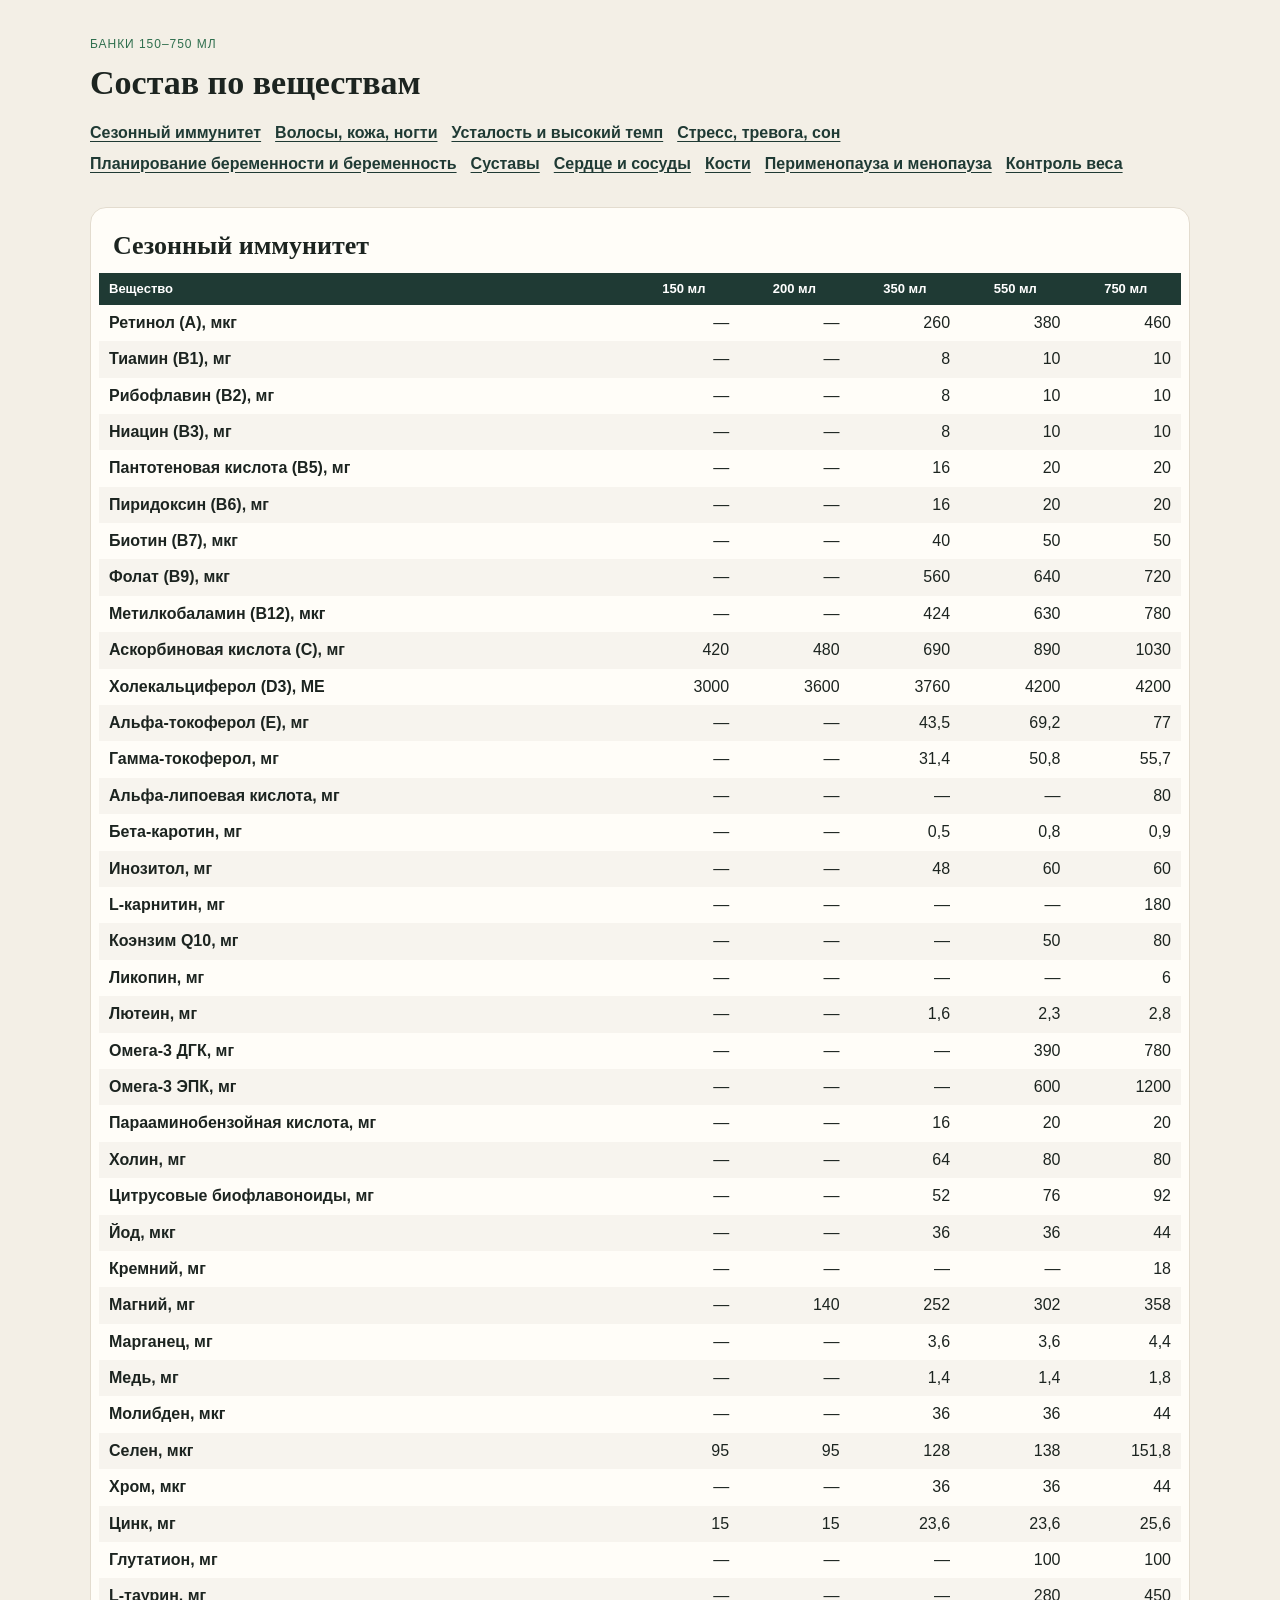
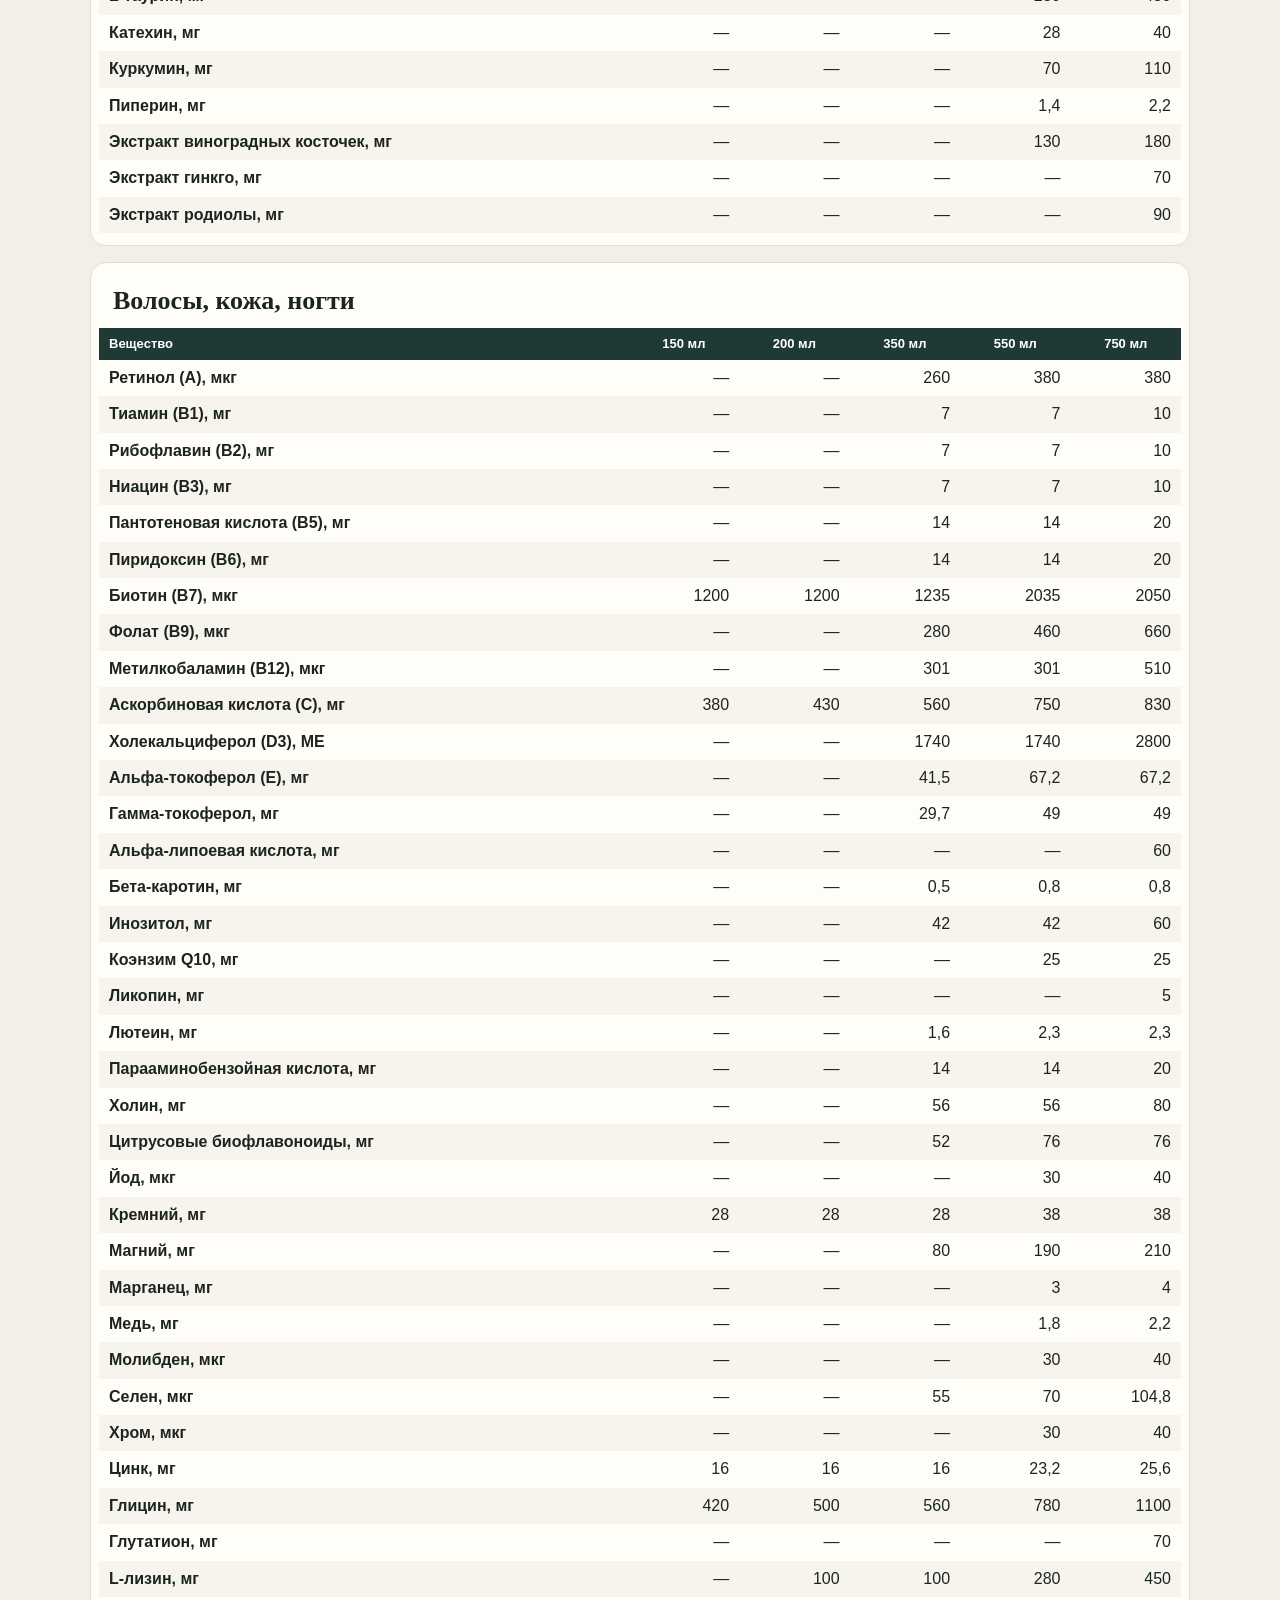
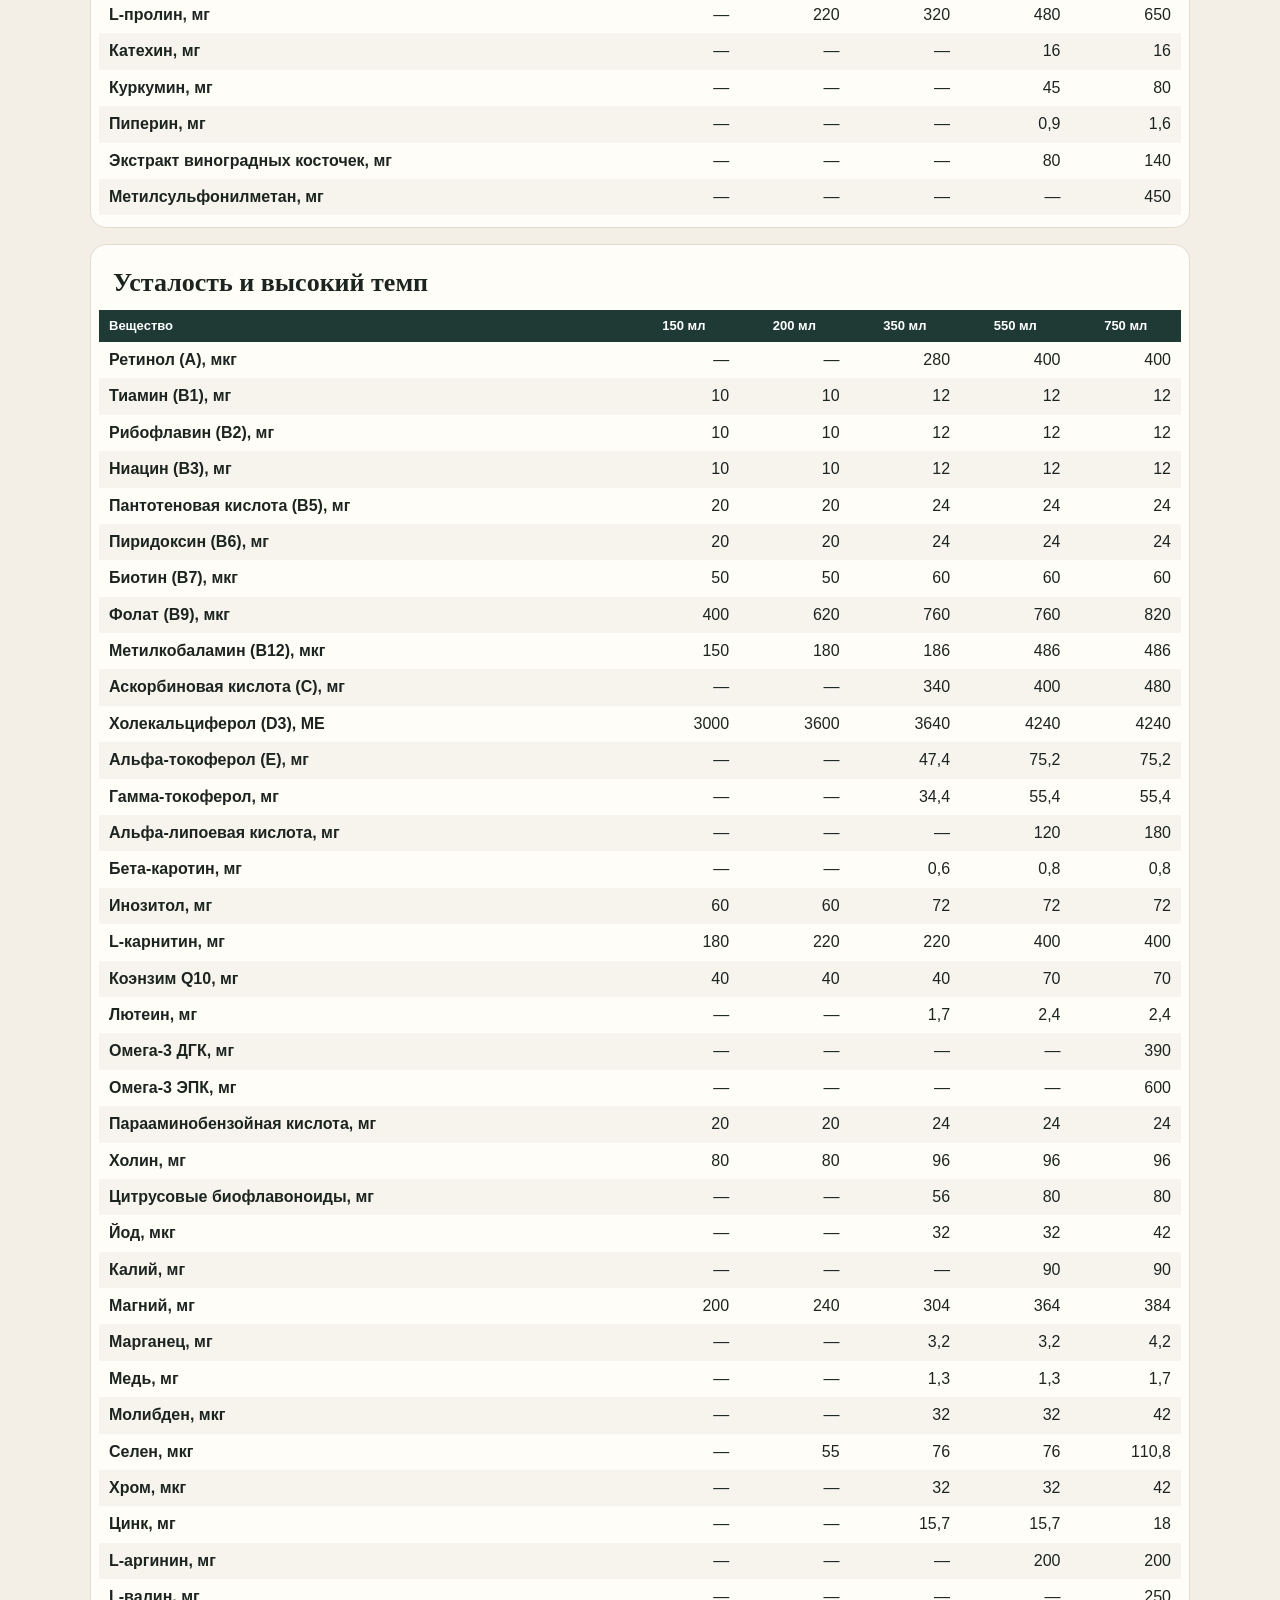
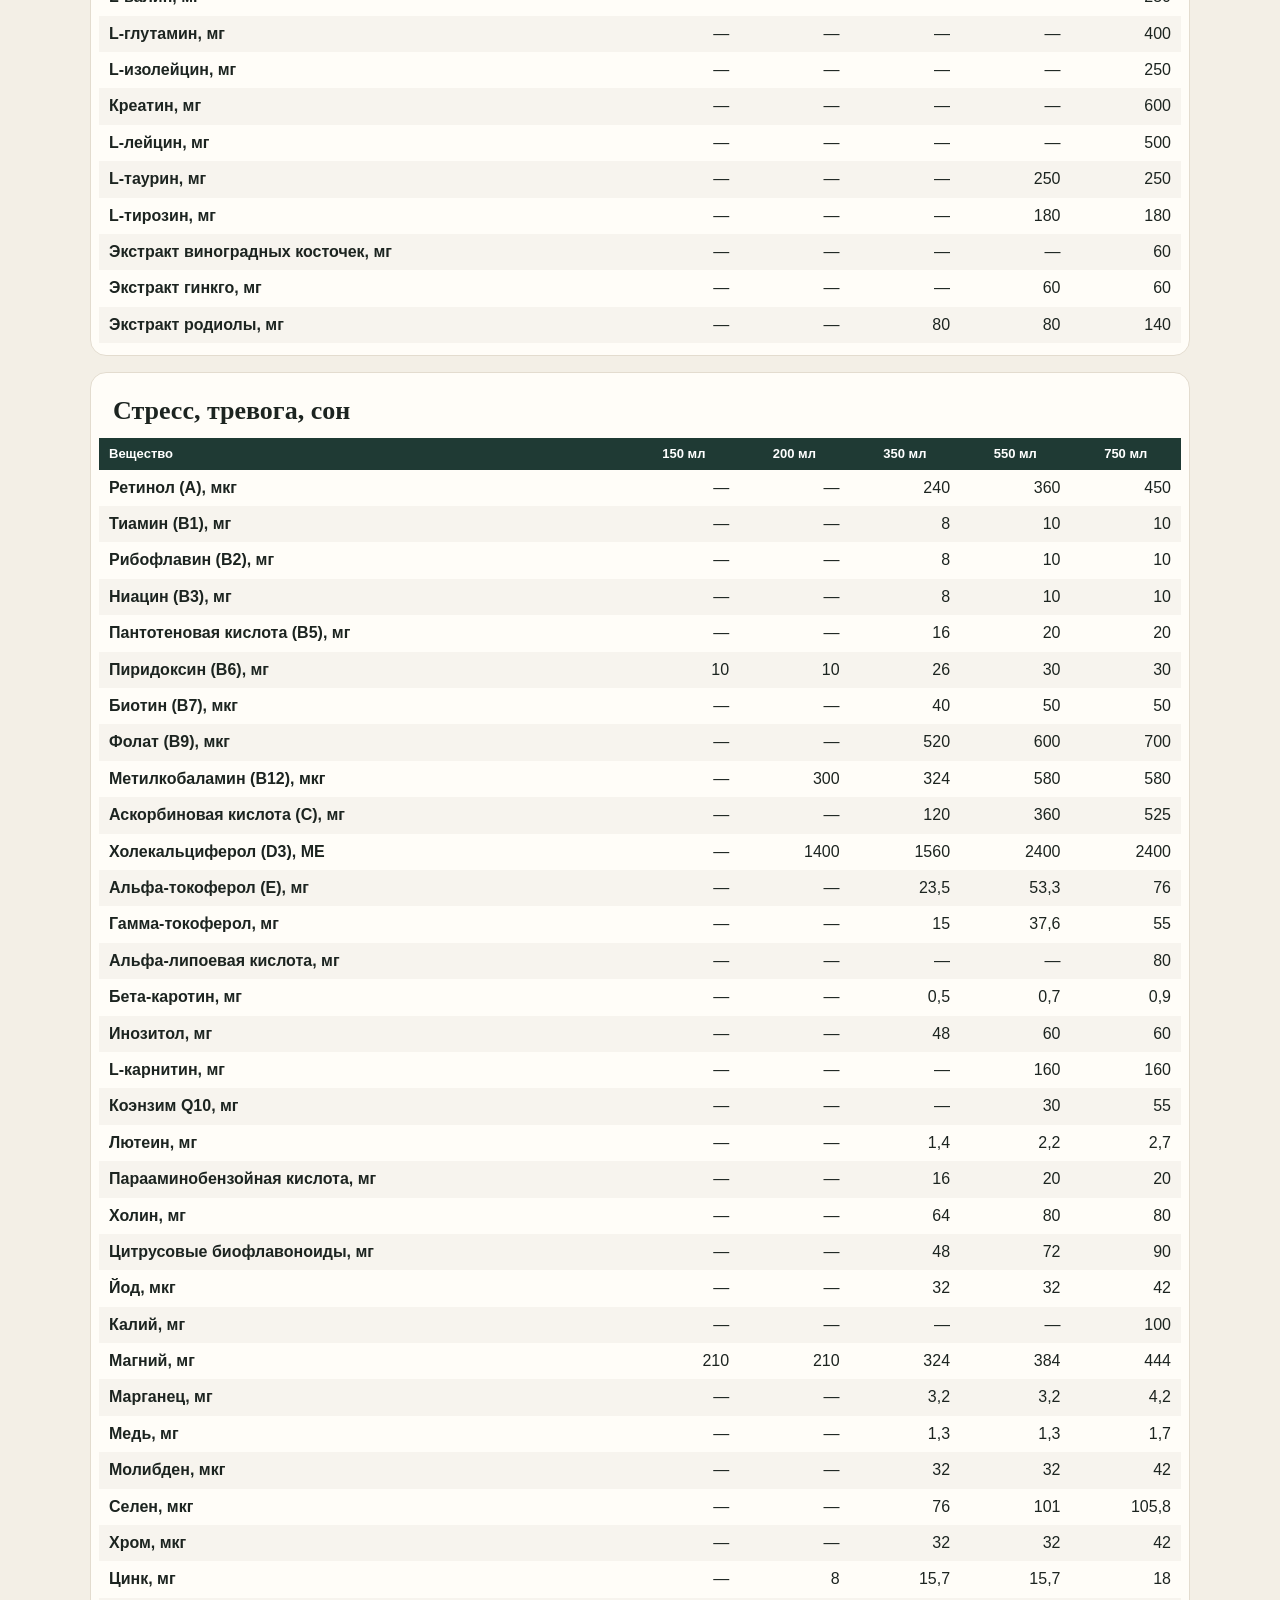
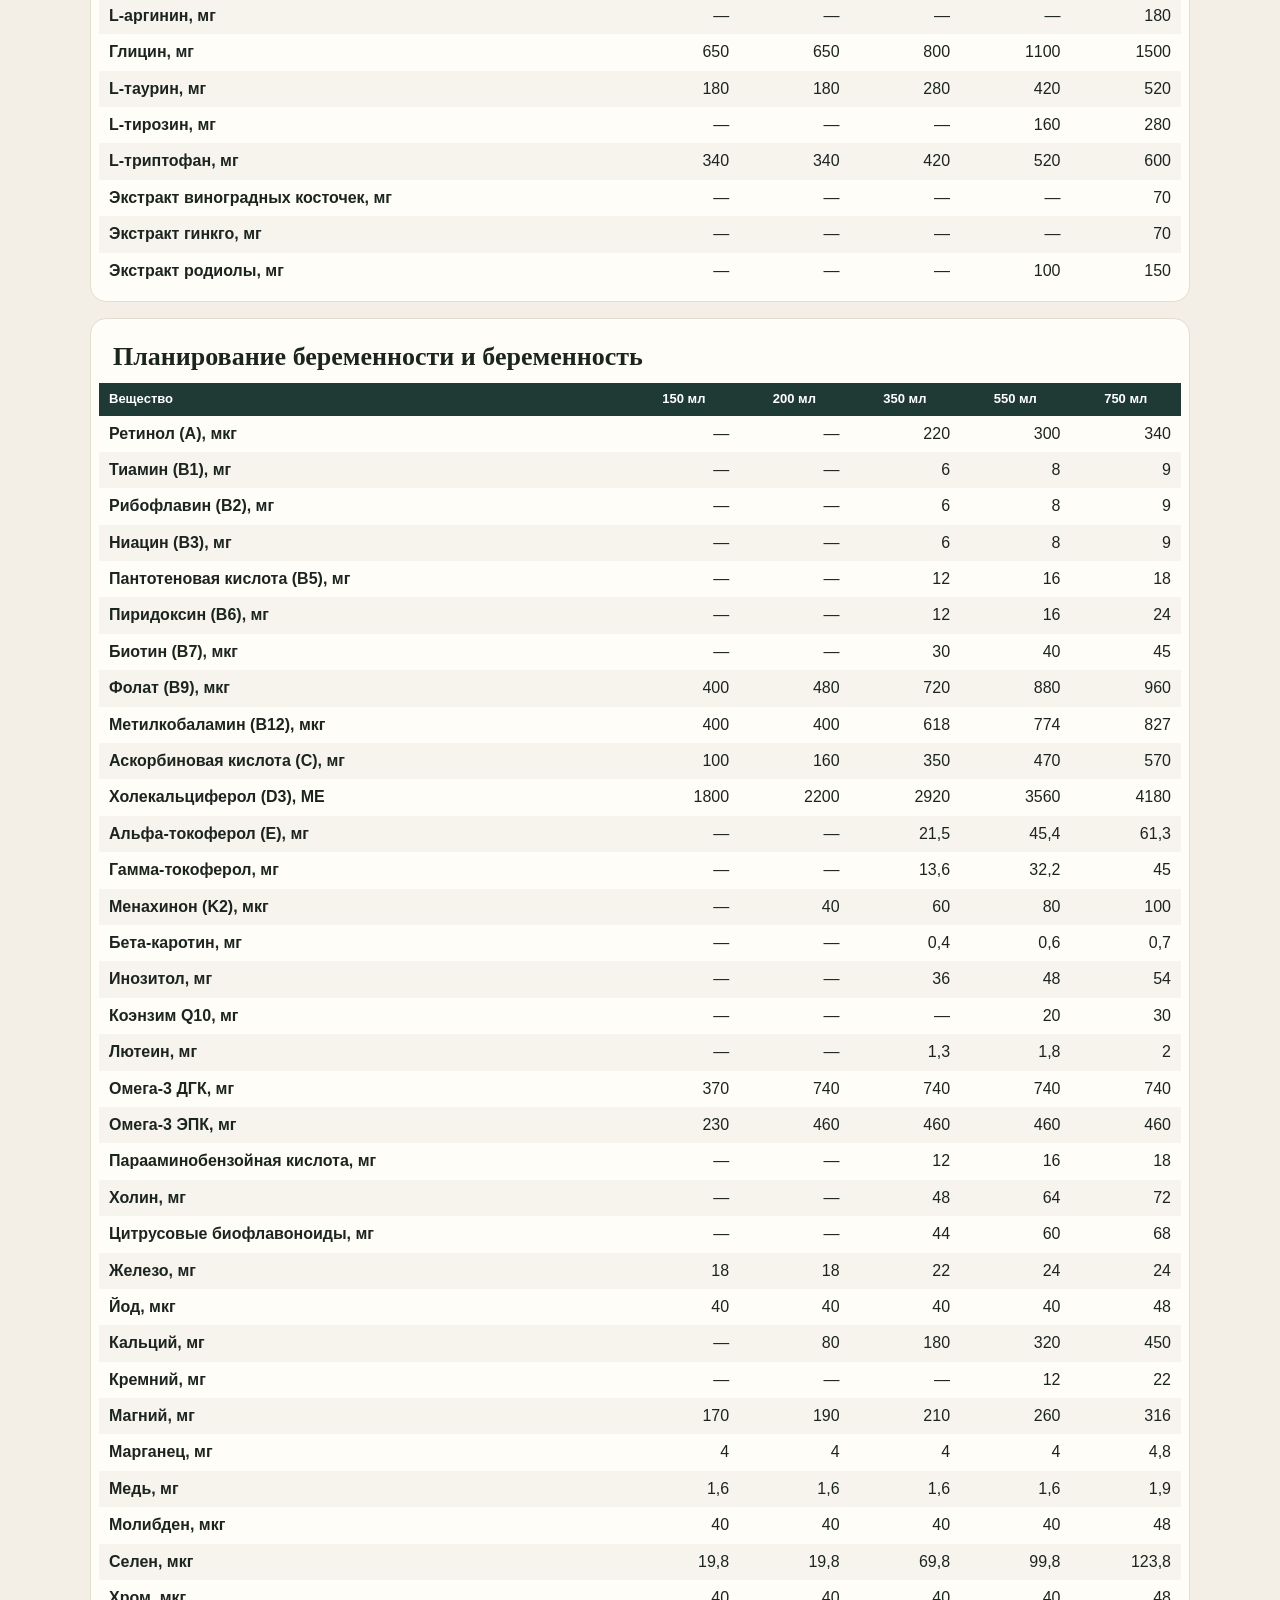
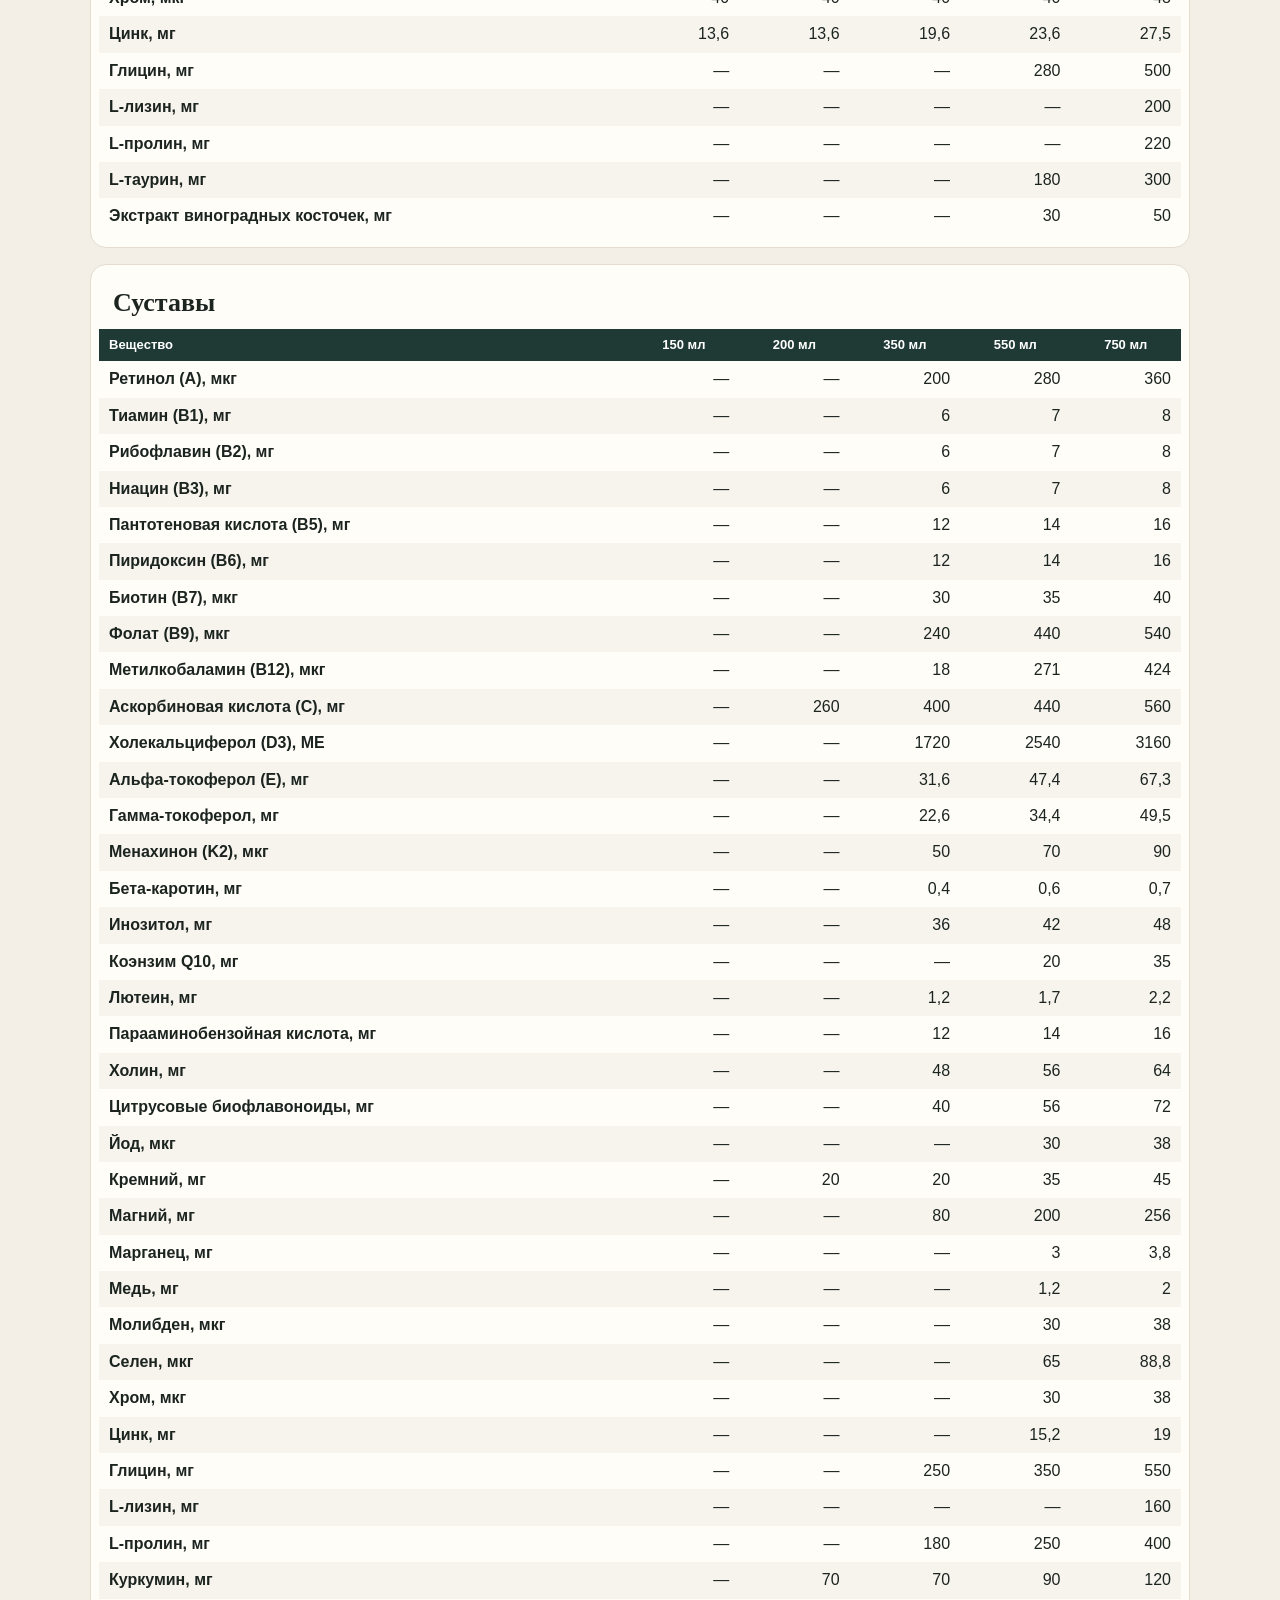
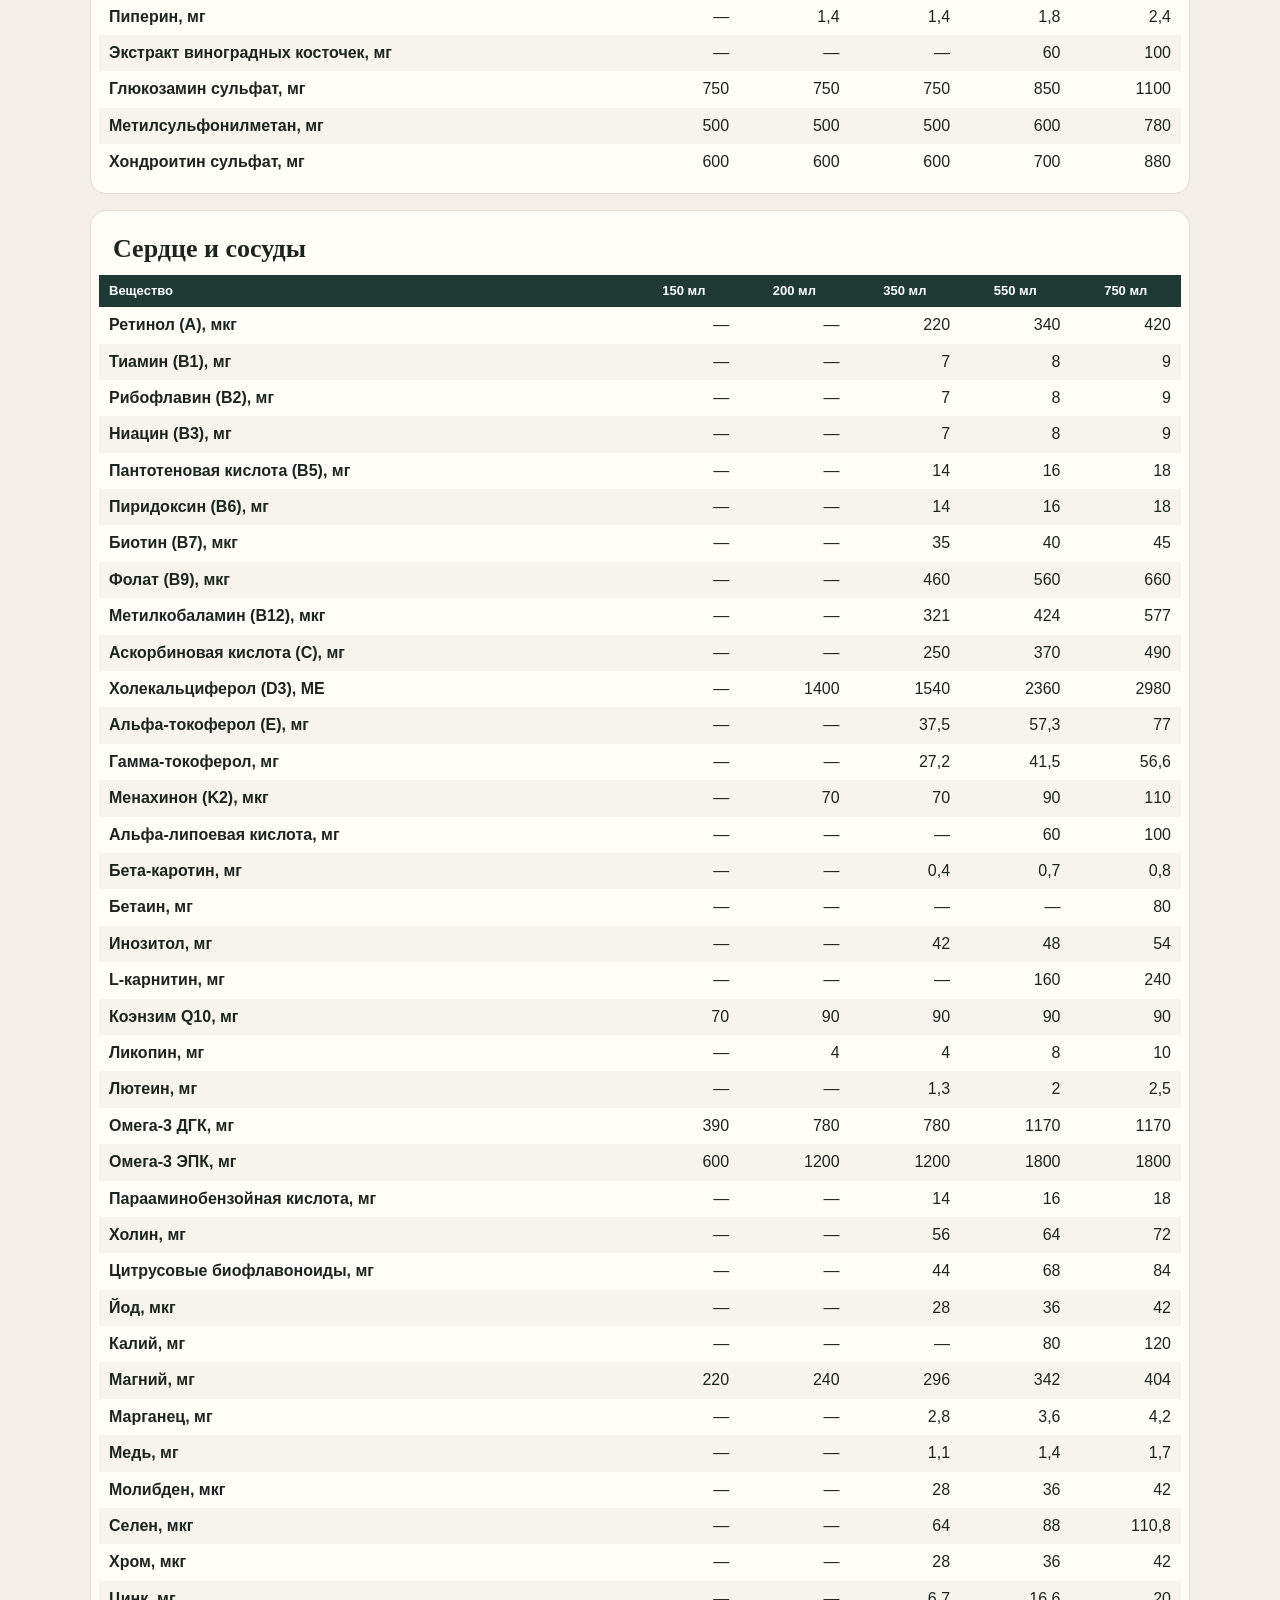
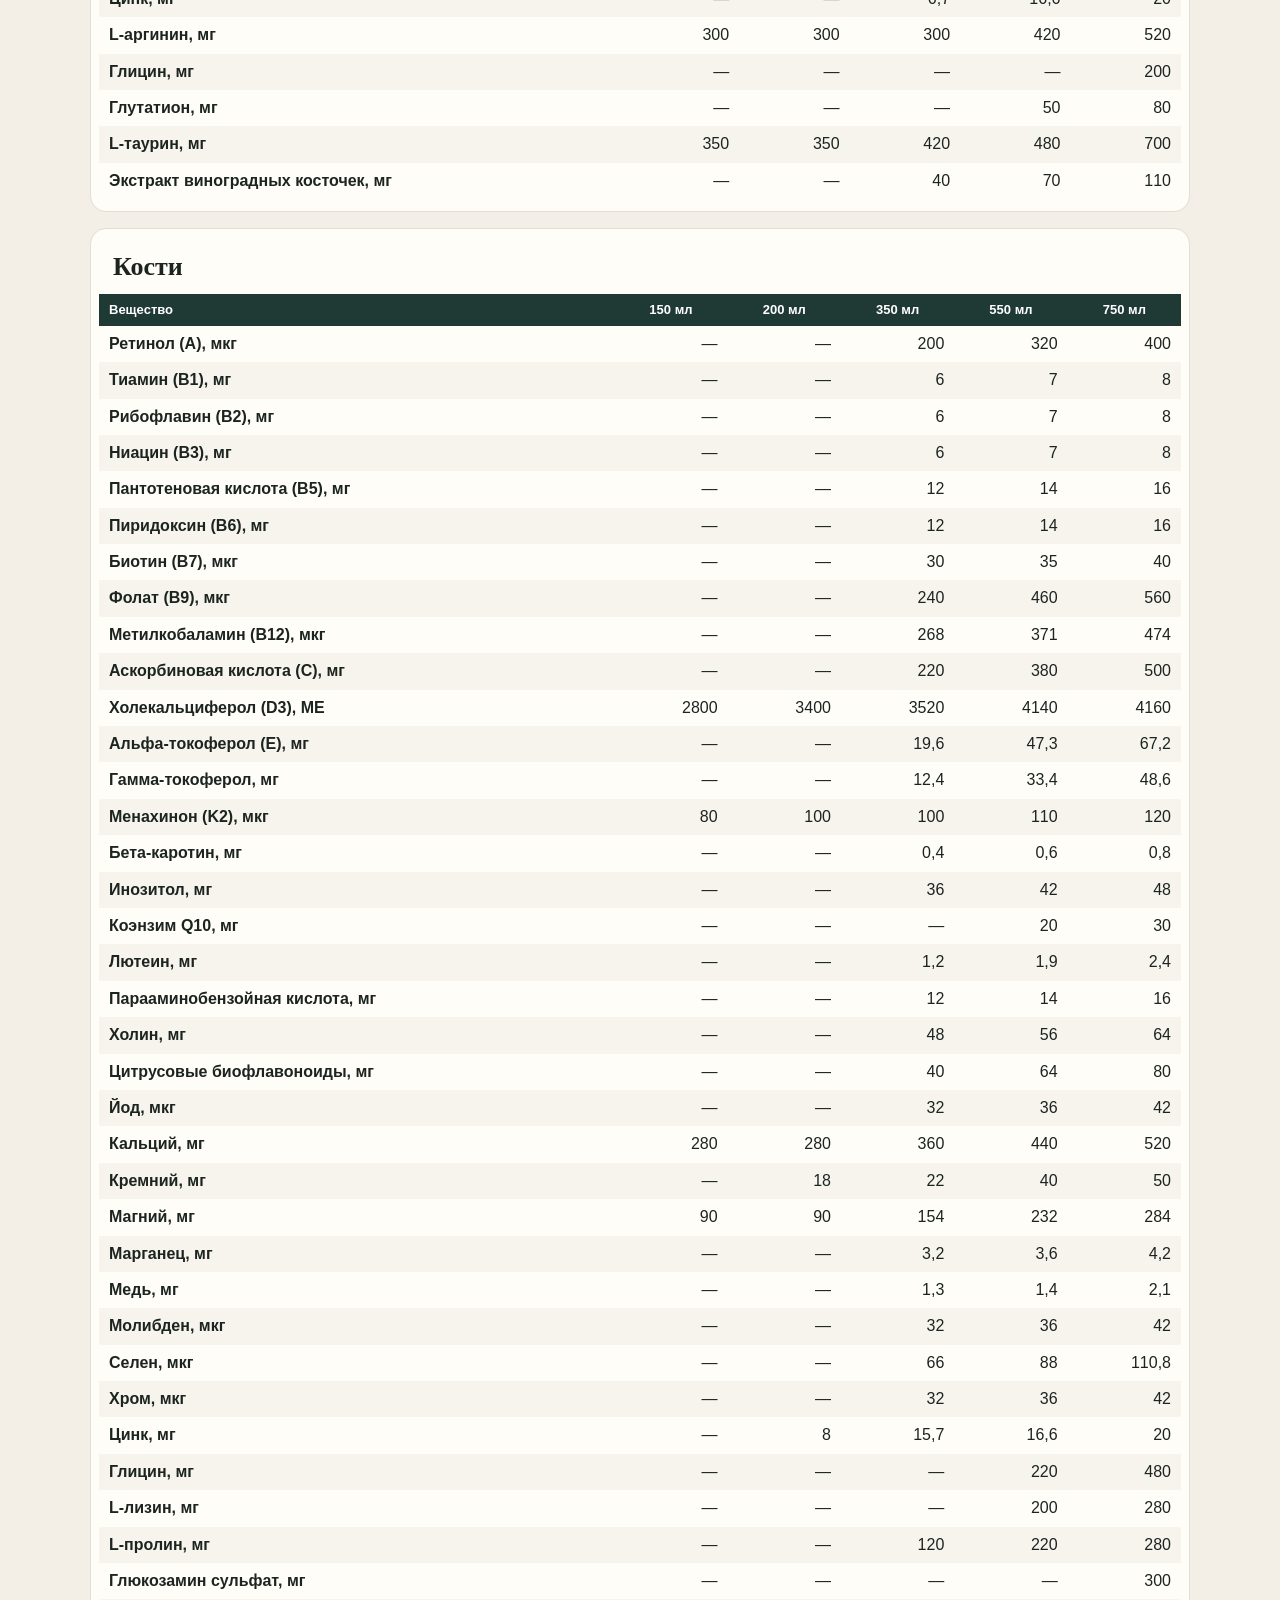
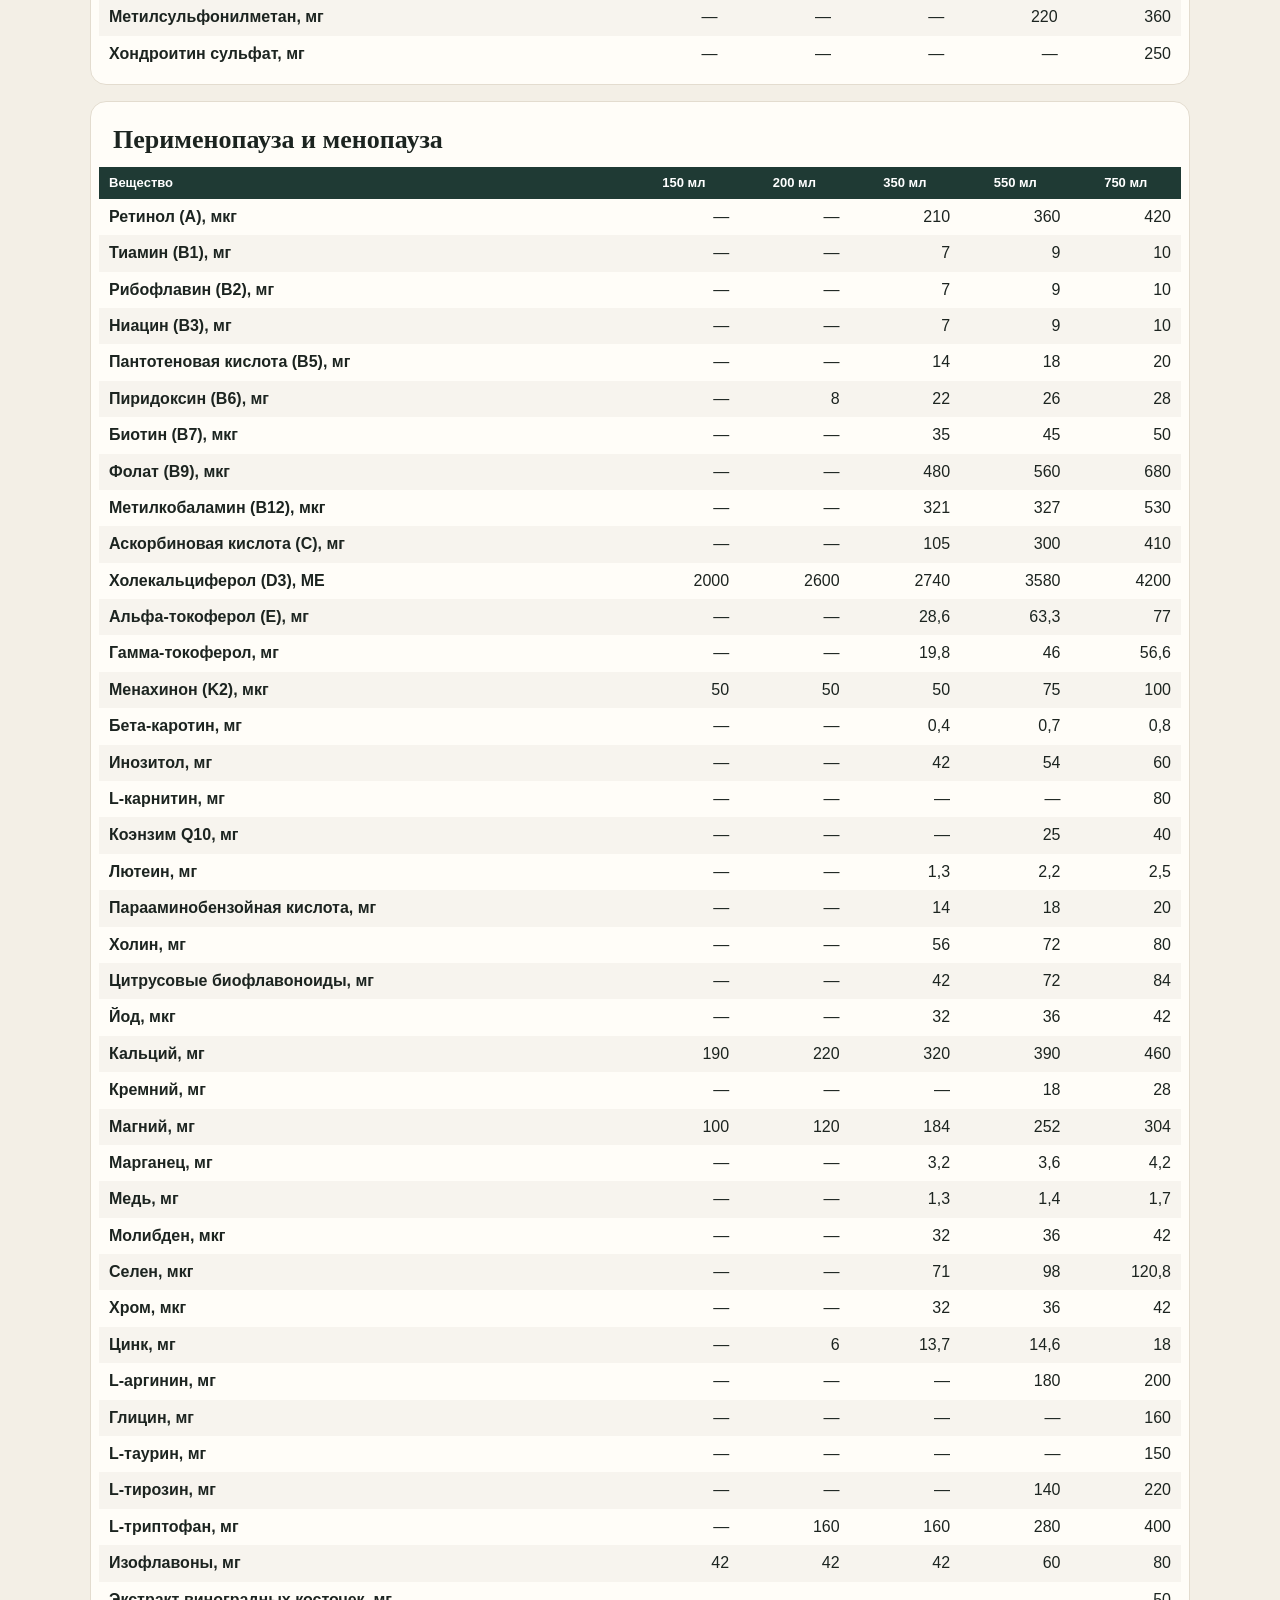
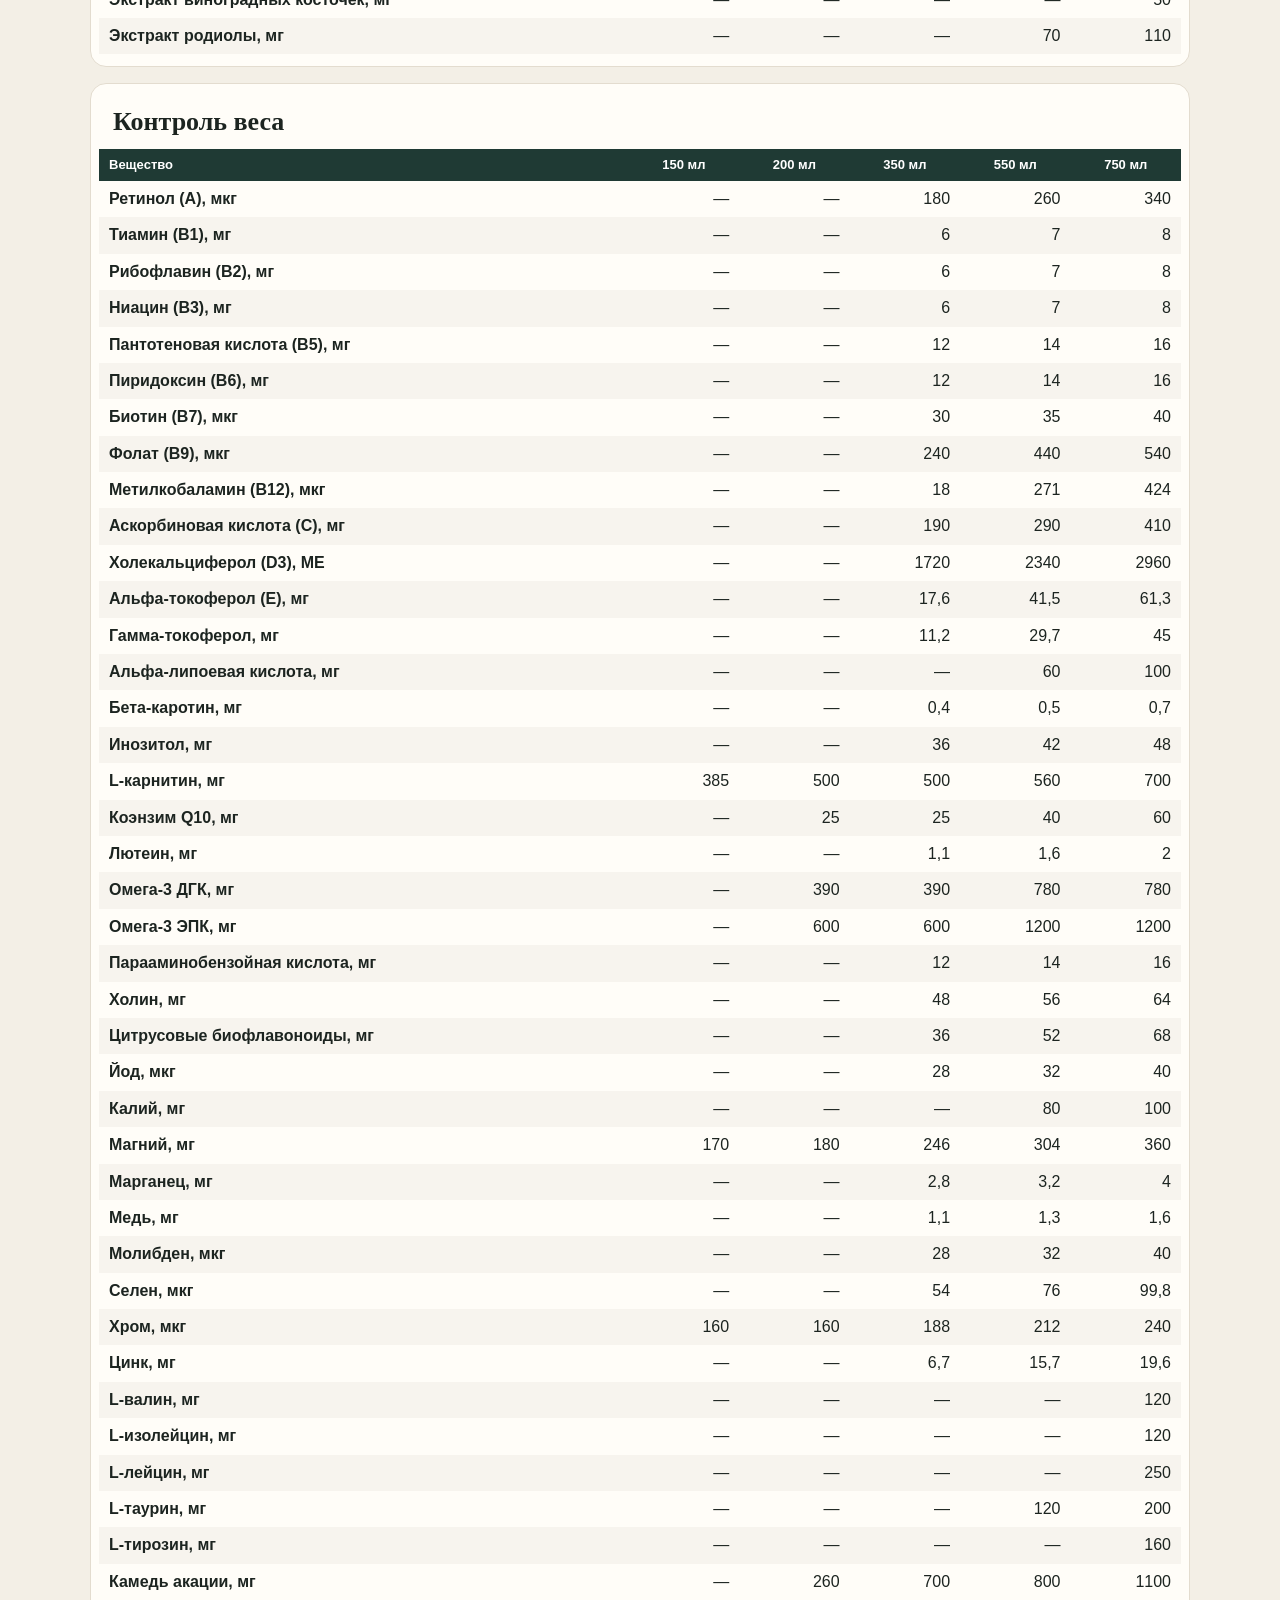
==== banki/index.html @ a992787e "Publish nutrient tables for the five jar sizes. Co-authored-by: Cursor <cursoragent@cursor.com>" ====
<!DOCTYPE html>
<html lang="ru">
<head>
  <meta charset="utf-8">
  <meta name="viewport" content="width=device-width, initial-scale=1">
  <meta name="robots" content="noindex">
  <title>Состав по веществам</title>
  <link rel="stylesheet" href="banki.css">
</head>
<body>
  <header class="top">
    <p class="eyebrow">Банки 150–750 мл</p>
    <h1>Состав по веществам</h1>
    <nav><a href="#01">Сезонный иммунитет</a><a href="#02">Волосы, кожа, ногти</a><a href="#03">Усталость и высокий темп</a><a href="#04">Стресс, тревога, сон</a><a href="#05">Планирование беременности и беременность</a><a href="#06">Суставы</a><a href="#07">Сердце и сосуды</a><a href="#08">Кости</a><a href="#09">Перименопауза и менопауза</a><a href="#10">Контроль веса</a></nav>
  </header>
  <main>
    <section id="01"><h2>Сезонный иммунитет</h2><div class="scroll"><table><thead><tr><th>Вещество</th><th>150 мл</th><th>200 мл</th><th>350 мл</th><th>550 мл</th><th>750 мл</th></tr></thead><tbody><tr><th scope="row">Ретинол (A), мкг</th><td>—</td><td>—</td><td>260</td><td>380</td><td>460</td></tr><tr><th scope="row">Тиамин (B1), мг</th><td>—</td><td>—</td><td>8</td><td>10</td><td>10</td></tr><tr><th scope="row">Рибофлавин (B2), мг</th><td>—</td><td>—</td><td>8</td><td>10</td><td>10</td></tr><tr><th scope="row">Ниацин (B3), мг</th><td>—</td><td>—</td><td>8</td><td>10</td><td>10</td></tr><tr><th scope="row">Пантотеновая кислота (B5), мг</th><td>—</td><td>—</td><td>16</td><td>20</td><td>20</td></tr><tr><th scope="row">Пиридоксин (B6), мг</th><td>—</td><td>—</td><td>16</td><td>20</td><td>20</td></tr><tr><th scope="row">Биотин (B7), мкг</th><td>—</td><td>—</td><td>40</td><td>50</td><td>50</td></tr><tr><th scope="row">Фолат (B9), мкг</th><td>—</td><td>—</td><td>560</td><td>640</td><td>720</td></tr><tr><th scope="row">Метилкобаламин (B12), мкг</th><td>—</td><td>—</td><td>424</td><td>630</td><td>780</td></tr><tr><th scope="row">Аскорбиновая кислота (C), мг</th><td>420</td><td>480</td><td>690</td><td>890</td><td>1030</td></tr><tr><th scope="row">Холекальциферол (D3), МЕ</th><td>3000</td><td>3600</td><td>3760</td><td>4200</td><td>4200</td></tr><tr><th scope="row">Альфа-токоферол (E), мг</th><td>—</td><td>—</td><td>43,5</td><td>69,2</td><td>77</td></tr><tr><th scope="row">Гамма-токоферол, мг</th><td>—</td><td>—</td><td>31,4</td><td>50,8</td><td>55,7</td></tr><tr><th scope="row">Альфа-липоевая кислота, мг</th><td>—</td><td>—</td><td>—</td><td>—</td><td>80</td></tr><tr><th scope="row">Бета-каротин, мг</th><td>—</td><td>—</td><td>0,5</td><td>0,8</td><td>0,9</td></tr><tr><th scope="row">Инозитол, мг</th><td>—</td><td>—</td><td>48</td><td>60</td><td>60</td></tr><tr><th scope="row">L-карнитин, мг</th><td>—</td><td>—</td><td>—</td><td>—</td><td>180</td></tr><tr><th scope="row">Коэнзим Q10, мг</th><td>—</td><td>—</td><td>—</td><td>50</td><td>80</td></tr><tr><th scope="row">Ликопин, мг</th><td>—</td><td>—</td><td>—</td><td>—</td><td>6</td></tr><tr><th scope="row">Лютеин, мг</th><td>—</td><td>—</td><td>1,6</td><td>2,3</td><td>2,8</td></tr><tr><th scope="row">Омега-3 ДГК, мг</th><td>—</td><td>—</td><td>—</td><td>390</td><td>780</td></tr><tr><th scope="row">Омега-3 ЭПК, мг</th><td>—</td><td>—</td><td>—</td><td>600</td><td>1200</td></tr><tr><th scope="row">Парааминобензойная кислота, мг</th><td>—</td><td>—</td><td>16</td><td>20</td><td>20</td></tr><tr><th scope="row">Холин, мг</th><td>—</td><td>—</td><td>64</td><td>80</td><td>80</td></tr><tr><th scope="row">Цитрусовые биофлавоноиды, мг</th><td>—</td><td>—</td><td>52</td><td>76</td><td>92</td></tr><tr><th scope="row">Йод, мкг</th><td>—</td><td>—</td><td>36</td><td>36</td><td>44</td></tr><tr><th scope="row">Кремний, мг</th><td>—</td><td>—</td><td>—</td><td>—</td><td>18</td></tr><tr><th scope="row">Магний, мг</th><td>—</td><td>140</td><td>252</td><td>302</td><td>358</td></tr><tr><th scope="row">Марганец, мг</th><td>—</td><td>—</td><td>3,6</td><td>3,6</td><td>4,4</td></tr><tr><th scope="row">Медь, мг</th><td>—</td><td>—</td><td>1,4</td><td>1,4</td><td>1,8</td></tr><tr><th scope="row">Молибден, мкг</th><td>—</td><td>—</td><td>36</td><td>36</td><td>44</td></tr><tr><th scope="row">Селен, мкг</th><td>95</td><td>95</td><td>128</td><td>138</td><td>151,8</td></tr><tr><th scope="row">Хром, мкг</th><td>—</td><td>—</td><td>36</td><td>36</td><td>44</td></tr><tr><th scope="row">Цинк, мг</th><td>15</td><td>15</td><td>23,6</td><td>23,6</td><td>25,6</td></tr><tr><th scope="row">Глутатион, мг</th><td>—</td><td>—</td><td>—</td><td>100</td><td>100</td></tr><tr><th scope="row">L-таурин, мг</th><td>—</td><td>—</td><td>—</td><td>280</td><td>450</td></tr><tr><th scope="row">Катехин, мг</th><td>—</td><td>—</td><td>—</td><td>28</td><td>40</td></tr><tr><th scope="row">Куркумин, мг</th><td>—</td><td>—</td><td>—</td><td>70</td><td>110</td></tr><tr><th scope="row">Пиперин, мг</th><td>—</td><td>—</td><td>—</td><td>1,4</td><td>2,2</td></tr><tr><th scope="row">Экстракт виноградных косточек, мг</th><td>—</td><td>—</td><td>—</td><td>130</td><td>180</td></tr><tr><th scope="row">Экстракт гинкго, мг</th><td>—</td><td>—</td><td>—</td><td>—</td><td>70</td></tr><tr><th scope="row">Экстракт родиолы, мг</th><td>—</td><td>—</td><td>—</td><td>—</td><td>90</td></tr></tbody></table></div></section><section id="02"><h2>Волосы, кожа, ногти</h2><div class="scroll"><table><thead><tr><th>Вещество</th><th>150 мл</th><th>200 мл</th><th>350 мл</th><th>550 мл</th><th>750 мл</th></tr></thead><tbody><tr><th scope="row">Ретинол (A), мкг</th><td>—</td><td>—</td><td>260</td><td>380</td><td>380</td></tr><tr><th scope="row">Тиамин (B1), мг</th><td>—</td><td>—</td><td>7</td><td>7</td><td>10</td></tr><tr><th scope="row">Рибофлавин (B2), мг</th><td>—</td><td>—</td><td>7</td><td>7</td><td>10</td></tr><tr><th scope="row">Ниацин (B3), мг</th><td>—</td><td>—</td><td>7</td><td>7</td><td>10</td></tr><tr><th scope="row">Пантотеновая кислота (B5), мг</th><td>—</td><td>—</td><td>14</td><td>14</td><td>20</td></tr><tr><th scope="row">Пиридоксин (B6), мг</th><td>—</td><td>—</td><td>14</td><td>14</td><td>20</td></tr><tr><th scope="row">Биотин (B7), мкг</th><td>1200</td><td>1200</td><td>1235</td><td>2035</td><td>2050</td></tr><tr><th scope="row">Фолат (B9), мкг</th><td>—</td><td>—</td><td>280</td><td>460</td><td>660</td></tr><tr><th scope="row">Метилкобаламин (B12), мкг</th><td>—</td><td>—</td><td>301</td><td>301</td><td>510</td></tr><tr><th scope="row">Аскорбиновая кислота (C), мг</th><td>380</td><td>430</td><td>560</td><td>750</td><td>830</td></tr><tr><th scope="row">Холекальциферол (D3), МЕ</th><td>—</td><td>—</td><td>1740</td><td>1740</td><td>2800</td></tr><tr><th scope="row">Альфа-токоферол (E), мг</th><td>—</td><td>—</td><td>41,5</td><td>67,2</td><td>67,2</td></tr><tr><th scope="row">Гамма-токоферол, мг</th><td>—</td><td>—</td><td>29,7</td><td>49</td><td>49</td></tr><tr><th scope="row">Альфа-липоевая кислота, мг</th><td>—</td><td>—</td><td>—</td><td>—</td><td>60</td></tr><tr><th scope="row">Бета-каротин, мг</th><td>—</td><td>—</td><td>0,5</td><td>0,8</td><td>0,8</td></tr><tr><th scope="row">Инозитол, мг</th><td>—</td><td>—</td><td>42</td><td>42</td><td>60</td></tr><tr><th scope="row">Коэнзим Q10, мг</th><td>—</td><td>—</td><td>—</td><td>25</td><td>25</td></tr><tr><th scope="row">Ликопин, мг</th><td>—</td><td>—</td><td>—</td><td>—</td><td>5</td></tr><tr><th scope="row">Лютеин, мг</th><td>—</td><td>—</td><td>1,6</td><td>2,3</td><td>2,3</td></tr><tr><th scope="row">Парааминобензойная кислота, мг</th><td>—</td><td>—</td><td>14</td><td>14</td><td>20</td></tr><tr><th scope="row">Холин, мг</th><td>—</td><td>—</td><td>56</td><td>56</td><td>80</td></tr><tr><th scope="row">Цитрусовые биофлавоноиды, мг</th><td>—</td><td>—</td><td>52</td><td>76</td><td>76</td></tr><tr><th scope="row">Йод, мкг</th><td>—</td><td>—</td><td>—</td><td>30</td><td>40</td></tr><tr><th scope="row">Кремний, мг</th><td>28</td><td>28</td><td>28</td><td>38</td><td>38</td></tr><tr><th scope="row">Магний, мг</th><td>—</td><td>—</td><td>80</td><td>190</td><td>210</td></tr><tr><th scope="row">Марганец, мг</th><td>—</td><td>—</td><td>—</td><td>3</td><td>4</td></tr><tr><th scope="row">Медь, мг</th><td>—</td><td>—</td><td>—</td><td>1,8</td><td>2,2</td></tr><tr><th scope="row">Молибден, мкг</th><td>—</td><td>—</td><td>—</td><td>30</td><td>40</td></tr><tr><th scope="row">Селен, мкг</th><td>—</td><td>—</td><td>55</td><td>70</td><td>104,8</td></tr><tr><th scope="row">Хром, мкг</th><td>—</td><td>—</td><td>—</td><td>30</td><td>40</td></tr><tr><th scope="row">Цинк, мг</th><td>16</td><td>16</td><td>16</td><td>23,2</td><td>25,6</td></tr><tr><th scope="row">Глицин, мг</th><td>420</td><td>500</td><td>560</td><td>780</td><td>1100</td></tr><tr><th scope="row">Глутатион, мг</th><td>—</td><td>—</td><td>—</td><td>—</td><td>70</td></tr><tr><th scope="row">L-лизин, мг</th><td>—</td><td>100</td><td>100</td><td>280</td><td>450</td></tr><tr><th scope="row">L-пролин, мг</th><td>—</td><td>220</td><td>320</td><td>480</td><td>650</td></tr><tr><th scope="row">Катехин, мг</th><td>—</td><td>—</td><td>—</td><td>16</td><td>16</td></tr><tr><th scope="row">Куркумин, мг</th><td>—</td><td>—</td><td>—</td><td>45</td><td>80</td></tr><tr><th scope="row">Пиперин, мг</th><td>—</td><td>—</td><td>—</td><td>0,9</td><td>1,6</td></tr><tr><th scope="row">Экстракт виноградных косточек, мг</th><td>—</td><td>—</td><td>—</td><td>80</td><td>140</td></tr><tr><th scope="row">Метилсульфонилметан, мг</th><td>—</td><td>—</td><td>—</td><td>—</td><td>450</td></tr></tbody></table></div></section><section id="03"><h2>Усталость и высокий темп</h2><div class="scroll"><table><thead><tr><th>Вещество</th><th>150 мл</th><th>200 мл</th><th>350 мл</th><th>550 мл</th><th>750 мл</th></tr></thead><tbody><tr><th scope="row">Ретинол (A), мкг</th><td>—</td><td>—</td><td>280</td><td>400</td><td>400</td></tr><tr><th scope="row">Тиамин (B1), мг</th><td>10</td><td>10</td><td>12</td><td>12</td><td>12</td></tr><tr><th scope="row">Рибофлавин (B2), мг</th><td>10</td><td>10</td><td>12</td><td>12</td><td>12</td></tr><tr><th scope="row">Ниацин (B3), мг</th><td>10</td><td>10</td><td>12</td><td>12</td><td>12</td></tr><tr><th scope="row">Пантотеновая кислота (B5), мг</th><td>20</td><td>20</td><td>24</td><td>24</td><td>24</td></tr><tr><th scope="row">Пиридоксин (B6), мг</th><td>20</td><td>20</td><td>24</td><td>24</td><td>24</td></tr><tr><th scope="row">Биотин (B7), мкг</th><td>50</td><td>50</td><td>60</td><td>60</td><td>60</td></tr><tr><th scope="row">Фолат (B9), мкг</th><td>400</td><td>620</td><td>760</td><td>760</td><td>820</td></tr><tr><th scope="row">Метилкобаламин (B12), мкг</th><td>150</td><td>180</td><td>186</td><td>486</td><td>486</td></tr><tr><th scope="row">Аскорбиновая кислота (C), мг</th><td>—</td><td>—</td><td>340</td><td>400</td><td>480</td></tr><tr><th scope="row">Холекальциферол (D3), МЕ</th><td>3000</td><td>3600</td><td>3640</td><td>4240</td><td>4240</td></tr><tr><th scope="row">Альфа-токоферол (E), мг</th><td>—</td><td>—</td><td>47,4</td><td>75,2</td><td>75,2</td></tr><tr><th scope="row">Гамма-токоферол, мг</th><td>—</td><td>—</td><td>34,4</td><td>55,4</td><td>55,4</td></tr><tr><th scope="row">Альфа-липоевая кислота, мг</th><td>—</td><td>—</td><td>—</td><td>120</td><td>180</td></tr><tr><th scope="row">Бета-каротин, мг</th><td>—</td><td>—</td><td>0,6</td><td>0,8</td><td>0,8</td></tr><tr><th scope="row">Инозитол, мг</th><td>60</td><td>60</td><td>72</td><td>72</td><td>72</td></tr><tr><th scope="row">L-карнитин, мг</th><td>180</td><td>220</td><td>220</td><td>400</td><td>400</td></tr><tr><th scope="row">Коэнзим Q10, мг</th><td>40</td><td>40</td><td>40</td><td>70</td><td>70</td></tr><tr><th scope="row">Лютеин, мг</th><td>—</td><td>—</td><td>1,7</td><td>2,4</td><td>2,4</td></tr><tr><th scope="row">Омега-3 ДГК, мг</th><td>—</td><td>—</td><td>—</td><td>—</td><td>390</td></tr><tr><th scope="row">Омега-3 ЭПК, мг</th><td>—</td><td>—</td><td>—</td><td>—</td><td>600</td></tr><tr><th scope="row">Парааминобензойная кислота, мг</th><td>20</td><td>20</td><td>24</td><td>24</td><td>24</td></tr><tr><th scope="row">Холин, мг</th><td>80</td><td>80</td><td>96</td><td>96</td><td>96</td></tr><tr><th scope="row">Цитрусовые биофлавоноиды, мг</th><td>—</td><td>—</td><td>56</td><td>80</td><td>80</td></tr><tr><th scope="row">Йод, мкг</th><td>—</td><td>—</td><td>32</td><td>32</td><td>42</td></tr><tr><th scope="row">Калий, мг</th><td>—</td><td>—</td><td>—</td><td>90</td><td>90</td></tr><tr><th scope="row">Магний, мг</th><td>200</td><td>240</td><td>304</td><td>364</td><td>384</td></tr><tr><th scope="row">Марганец, мг</th><td>—</td><td>—</td><td>3,2</td><td>3,2</td><td>4,2</td></tr><tr><th scope="row">Медь, мг</th><td>—</td><td>—</td><td>1,3</td><td>1,3</td><td>1,7</td></tr><tr><th scope="row">Молибден, мкг</th><td>—</td><td>—</td><td>32</td><td>32</td><td>42</td></tr><tr><th scope="row">Селен, мкг</th><td>—</td><td>55</td><td>76</td><td>76</td><td>110,8</td></tr><tr><th scope="row">Хром, мкг</th><td>—</td><td>—</td><td>32</td><td>32</td><td>42</td></tr><tr><th scope="row">Цинк, мг</th><td>—</td><td>—</td><td>15,7</td><td>15,7</td><td>18</td></tr><tr><th scope="row">L-аргинин, мг</th><td>—</td><td>—</td><td>—</td><td>200</td><td>200</td></tr><tr><th scope="row">L-валин, мг</th><td>—</td><td>—</td><td>—</td><td>—</td><td>250</td></tr><tr><th scope="row">L-глутамин, мг</th><td>—</td><td>—</td><td>—</td><td>—</td><td>400</td></tr><tr><th scope="row">L-изолейцин, мг</th><td>—</td><td>—</td><td>—</td><td>—</td><td>250</td></tr><tr><th scope="row">Креатин, мг</th><td>—</td><td>—</td><td>—</td><td>—</td><td>600</td></tr><tr><th scope="row">L-лейцин, мг</th><td>—</td><td>—</td><td>—</td><td>—</td><td>500</td></tr><tr><th scope="row">L-таурин, мг</th><td>—</td><td>—</td><td>—</td><td>250</td><td>250</td></tr><tr><th scope="row">L-тирозин, мг</th><td>—</td><td>—</td><td>—</td><td>180</td><td>180</td></tr><tr><th scope="row">Экстракт виноградных косточек, мг</th><td>—</td><td>—</td><td>—</td><td>—</td><td>60</td></tr><tr><th scope="row">Экстракт гинкго, мг</th><td>—</td><td>—</td><td>—</td><td>60</td><td>60</td></tr><tr><th scope="row">Экстракт родиолы, мг</th><td>—</td><td>—</td><td>80</td><td>80</td><td>140</td></tr></tbody></table></div></section><section id="04"><h2>Стресс, тревога, сон</h2><div class="scroll"><table><thead><tr><th>Вещество</th><th>150 мл</th><th>200 мл</th><th>350 мл</th><th>550 мл</th><th>750 мл</th></tr></thead><tbody><tr><th scope="row">Ретинол (A), мкг</th><td>—</td><td>—</td><td>240</td><td>360</td><td>450</td></tr><tr><th scope="row">Тиамин (B1), мг</th><td>—</td><td>—</td><td>8</td><td>10</td><td>10</td></tr><tr><th scope="row">Рибофлавин (B2), мг</th><td>—</td><td>—</td><td>8</td><td>10</td><td>10</td></tr><tr><th scope="row">Ниацин (B3), мг</th><td>—</td><td>—</td><td>8</td><td>10</td><td>10</td></tr><tr><th scope="row">Пантотеновая кислота (B5), мг</th><td>—</td><td>—</td><td>16</td><td>20</td><td>20</td></tr><tr><th scope="row">Пиридоксин (B6), мг</th><td>10</td><td>10</td><td>26</td><td>30</td><td>30</td></tr><tr><th scope="row">Биотин (B7), мкг</th><td>—</td><td>—</td><td>40</td><td>50</td><td>50</td></tr><tr><th scope="row">Фолат (B9), мкг</th><td>—</td><td>—</td><td>520</td><td>600</td><td>700</td></tr><tr><th scope="row">Метилкобаламин (B12), мкг</th><td>—</td><td>300</td><td>324</td><td>580</td><td>580</td></tr><tr><th scope="row">Аскорбиновая кислота (C), мг</th><td>—</td><td>—</td><td>120</td><td>360</td><td>525</td></tr><tr><th scope="row">Холекальциферол (D3), МЕ</th><td>—</td><td>1400</td><td>1560</td><td>2400</td><td>2400</td></tr><tr><th scope="row">Альфа-токоферол (E), мг</th><td>—</td><td>—</td><td>23,5</td><td>53,3</td><td>76</td></tr><tr><th scope="row">Гамма-токоферол, мг</th><td>—</td><td>—</td><td>15</td><td>37,6</td><td>55</td></tr><tr><th scope="row">Альфа-липоевая кислота, мг</th><td>—</td><td>—</td><td>—</td><td>—</td><td>80</td></tr><tr><th scope="row">Бета-каротин, мг</th><td>—</td><td>—</td><td>0,5</td><td>0,7</td><td>0,9</td></tr><tr><th scope="row">Инозитол, мг</th><td>—</td><td>—</td><td>48</td><td>60</td><td>60</td></tr><tr><th scope="row">L-карнитин, мг</th><td>—</td><td>—</td><td>—</td><td>160</td><td>160</td></tr><tr><th scope="row">Коэнзим Q10, мг</th><td>—</td><td>—</td><td>—</td><td>30</td><td>55</td></tr><tr><th scope="row">Лютеин, мг</th><td>—</td><td>—</td><td>1,4</td><td>2,2</td><td>2,7</td></tr><tr><th scope="row">Парааминобензойная кислота, мг</th><td>—</td><td>—</td><td>16</td><td>20</td><td>20</td></tr><tr><th scope="row">Холин, мг</th><td>—</td><td>—</td><td>64</td><td>80</td><td>80</td></tr><tr><th scope="row">Цитрусовые биофлавоноиды, мг</th><td>—</td><td>—</td><td>48</td><td>72</td><td>90</td></tr><tr><th scope="row">Йод, мкг</th><td>—</td><td>—</td><td>32</td><td>32</td><td>42</td></tr><tr><th scope="row">Калий, мг</th><td>—</td><td>—</td><td>—</td><td>—</td><td>100</td></tr><tr><th scope="row">Магний, мг</th><td>210</td><td>210</td><td>324</td><td>384</td><td>444</td></tr><tr><th scope="row">Марганец, мг</th><td>—</td><td>—</td><td>3,2</td><td>3,2</td><td>4,2</td></tr><tr><th scope="row">Медь, мг</th><td>—</td><td>—</td><td>1,3</td><td>1,3</td><td>1,7</td></tr><tr><th scope="row">Молибден, мкг</th><td>—</td><td>—</td><td>32</td><td>32</td><td>42</td></tr><tr><th scope="row">Селен, мкг</th><td>—</td><td>—</td><td>76</td><td>101</td><td>105,8</td></tr><tr><th scope="row">Хром, мкг</th><td>—</td><td>—</td><td>32</td><td>32</td><td>42</td></tr><tr><th scope="row">Цинк, мг</th><td>—</td><td>8</td><td>15,7</td><td>15,7</td><td>18</td></tr><tr><th scope="row">L-аргинин, мг</th><td>—</td><td>—</td><td>—</td><td>—</td><td>180</td></tr><tr><th scope="row">Глицин, мг</th><td>650</td><td>650</td><td>800</td><td>1100</td><td>1500</td></tr><tr><th scope="row">L-таурин, мг</th><td>180</td><td>180</td><td>280</td><td>420</td><td>520</td></tr><tr><th scope="row">L-тирозин, мг</th><td>—</td><td>—</td><td>—</td><td>160</td><td>280</td></tr><tr><th scope="row">L-триптофан, мг</th><td>340</td><td>340</td><td>420</td><td>520</td><td>600</td></tr><tr><th scope="row">Экстракт виноградных косточек, мг</th><td>—</td><td>—</td><td>—</td><td>—</td><td>70</td></tr><tr><th scope="row">Экстракт гинкго, мг</th><td>—</td><td>—</td><td>—</td><td>—</td><td>70</td></tr><tr><th scope="row">Экстракт родиолы, мг</th><td>—</td><td>—</td><td>—</td><td>100</td><td>150</td></tr></tbody></table></div></section><section id="05"><h2>Планирование беременности и беременность</h2><div class="scroll"><table><thead><tr><th>Вещество</th><th>150 мл</th><th>200 мл</th><th>350 мл</th><th>550 мл</th><th>750 мл</th></tr></thead><tbody><tr><th scope="row">Ретинол (A), мкг</th><td>—</td><td>—</td><td>220</td><td>300</td><td>340</td></tr><tr><th scope="row">Тиамин (B1), мг</th><td>—</td><td>—</td><td>6</td><td>8</td><td>9</td></tr><tr><th scope="row">Рибофлавин (B2), мг</th><td>—</td><td>—</td><td>6</td><td>8</td><td>9</td></tr><tr><th scope="row">Ниацин (B3), мг</th><td>—</td><td>—</td><td>6</td><td>8</td><td>9</td></tr><tr><th scope="row">Пантотеновая кислота (B5), мг</th><td>—</td><td>—</td><td>12</td><td>16</td><td>18</td></tr><tr><th scope="row">Пиридоксин (B6), мг</th><td>—</td><td>—</td><td>12</td><td>16</td><td>24</td></tr><tr><th scope="row">Биотин (B7), мкг</th><td>—</td><td>—</td><td>30</td><td>40</td><td>45</td></tr><tr><th scope="row">Фолат (B9), мкг</th><td>400</td><td>480</td><td>720</td><td>880</td><td>960</td></tr><tr><th scope="row">Метилкобаламин (B12), мкг</th><td>400</td><td>400</td><td>618</td><td>774</td><td>827</td></tr><tr><th scope="row">Аскорбиновая кислота (C), мг</th><td>100</td><td>160</td><td>350</td><td>470</td><td>570</td></tr><tr><th scope="row">Холекальциферол (D3), МЕ</th><td>1800</td><td>2200</td><td>2920</td><td>3560</td><td>4180</td></tr><tr><th scope="row">Альфа-токоферол (E), мг</th><td>—</td><td>—</td><td>21,5</td><td>45,4</td><td>61,3</td></tr><tr><th scope="row">Гамма-токоферол, мг</th><td>—</td><td>—</td><td>13,6</td><td>32,2</td><td>45</td></tr><tr><th scope="row">Менахинон (K2), мкг</th><td>—</td><td>40</td><td>60</td><td>80</td><td>100</td></tr><tr><th scope="row">Бета-каротин, мг</th><td>—</td><td>—</td><td>0,4</td><td>0,6</td><td>0,7</td></tr><tr><th scope="row">Инозитол, мг</th><td>—</td><td>—</td><td>36</td><td>48</td><td>54</td></tr><tr><th scope="row">Коэнзим Q10, мг</th><td>—</td><td>—</td><td>—</td><td>20</td><td>30</td></tr><tr><th scope="row">Лютеин, мг</th><td>—</td><td>—</td><td>1,3</td><td>1,8</td><td>2</td></tr><tr><th scope="row">Омега-3 ДГК, мг</th><td>370</td><td>740</td><td>740</td><td>740</td><td>740</td></tr><tr><th scope="row">Омега-3 ЭПК, мг</th><td>230</td><td>460</td><td>460</td><td>460</td><td>460</td></tr><tr><th scope="row">Парааминобензойная кислота, мг</th><td>—</td><td>—</td><td>12</td><td>16</td><td>18</td></tr><tr><th scope="row">Холин, мг</th><td>—</td><td>—</td><td>48</td><td>64</td><td>72</td></tr><tr><th scope="row">Цитрусовые биофлавоноиды, мг</th><td>—</td><td>—</td><td>44</td><td>60</td><td>68</td></tr><tr><th scope="row">Железо, мг</th><td>18</td><td>18</td><td>22</td><td>24</td><td>24</td></tr><tr><th scope="row">Йод, мкг</th><td>40</td><td>40</td><td>40</td><td>40</td><td>48</td></tr><tr><th scope="row">Кальций, мг</th><td>—</td><td>80</td><td>180</td><td>320</td><td>450</td></tr><tr><th scope="row">Кремний, мг</th><td>—</td><td>—</td><td>—</td><td>12</td><td>22</td></tr><tr><th scope="row">Магний, мг</th><td>170</td><td>190</td><td>210</td><td>260</td><td>316</td></tr><tr><th scope="row">Марганец, мг</th><td>4</td><td>4</td><td>4</td><td>4</td><td>4,8</td></tr><tr><th scope="row">Медь, мг</th><td>1,6</td><td>1,6</td><td>1,6</td><td>1,6</td><td>1,9</td></tr><tr><th scope="row">Молибден, мкг</th><td>40</td><td>40</td><td>40</td><td>40</td><td>48</td></tr><tr><th scope="row">Селен, мкг</th><td>19,8</td><td>19,8</td><td>69,8</td><td>99,8</td><td>123,8</td></tr><tr><th scope="row">Хром, мкг</th><td>40</td><td>40</td><td>40</td><td>40</td><td>48</td></tr><tr><th scope="row">Цинк, мг</th><td>13,6</td><td>13,6</td><td>19,6</td><td>23,6</td><td>27,5</td></tr><tr><th scope="row">Глицин, мг</th><td>—</td><td>—</td><td>—</td><td>280</td><td>500</td></tr><tr><th scope="row">L-лизин, мг</th><td>—</td><td>—</td><td>—</td><td>—</td><td>200</td></tr><tr><th scope="row">L-пролин, мг</th><td>—</td><td>—</td><td>—</td><td>—</td><td>220</td></tr><tr><th scope="row">L-таурин, мг</th><td>—</td><td>—</td><td>—</td><td>180</td><td>300</td></tr><tr><th scope="row">Экстракт виноградных косточек, мг</th><td>—</td><td>—</td><td>—</td><td>30</td><td>50</td></tr></tbody></table></div></section><section id="06"><h2>Суставы</h2><div class="scroll"><table><thead><tr><th>Вещество</th><th>150 мл</th><th>200 мл</th><th>350 мл</th><th>550 мл</th><th>750 мл</th></tr></thead><tbody><tr><th scope="row">Ретинол (A), мкг</th><td>—</td><td>—</td><td>200</td><td>280</td><td>360</td></tr><tr><th scope="row">Тиамин (B1), мг</th><td>—</td><td>—</td><td>6</td><td>7</td><td>8</td></tr><tr><th scope="row">Рибофлавин (B2), мг</th><td>—</td><td>—</td><td>6</td><td>7</td><td>8</td></tr><tr><th scope="row">Ниацин (B3), мг</th><td>—</td><td>—</td><td>6</td><td>7</td><td>8</td></tr><tr><th scope="row">Пантотеновая кислота (B5), мг</th><td>—</td><td>—</td><td>12</td><td>14</td><td>16</td></tr><tr><th scope="row">Пиридоксин (B6), мг</th><td>—</td><td>—</td><td>12</td><td>14</td><td>16</td></tr><tr><th scope="row">Биотин (B7), мкг</th><td>—</td><td>—</td><td>30</td><td>35</td><td>40</td></tr><tr><th scope="row">Фолат (B9), мкг</th><td>—</td><td>—</td><td>240</td><td>440</td><td>540</td></tr><tr><th scope="row">Метилкобаламин (B12), мкг</th><td>—</td><td>—</td><td>18</td><td>271</td><td>424</td></tr><tr><th scope="row">Аскорбиновая кислота (C), мг</th><td>—</td><td>260</td><td>400</td><td>440</td><td>560</td></tr><tr><th scope="row">Холекальциферол (D3), МЕ</th><td>—</td><td>—</td><td>1720</td><td>2540</td><td>3160</td></tr><tr><th scope="row">Альфа-токоферол (E), мг</th><td>—</td><td>—</td><td>31,6</td><td>47,4</td><td>67,3</td></tr><tr><th scope="row">Гамма-токоферол, мг</th><td>—</td><td>—</td><td>22,6</td><td>34,4</td><td>49,5</td></tr><tr><th scope="row">Менахинон (K2), мкг</th><td>—</td><td>—</td><td>50</td><td>70</td><td>90</td></tr><tr><th scope="row">Бета-каротин, мг</th><td>—</td><td>—</td><td>0,4</td><td>0,6</td><td>0,7</td></tr><tr><th scope="row">Инозитол, мг</th><td>—</td><td>—</td><td>36</td><td>42</td><td>48</td></tr><tr><th scope="row">Коэнзим Q10, мг</th><td>—</td><td>—</td><td>—</td><td>20</td><td>35</td></tr><tr><th scope="row">Лютеин, мг</th><td>—</td><td>—</td><td>1,2</td><td>1,7</td><td>2,2</td></tr><tr><th scope="row">Парааминобензойная кислота, мг</th><td>—</td><td>—</td><td>12</td><td>14</td><td>16</td></tr><tr><th scope="row">Холин, мг</th><td>—</td><td>—</td><td>48</td><td>56</td><td>64</td></tr><tr><th scope="row">Цитрусовые биофлавоноиды, мг</th><td>—</td><td>—</td><td>40</td><td>56</td><td>72</td></tr><tr><th scope="row">Йод, мкг</th><td>—</td><td>—</td><td>—</td><td>30</td><td>38</td></tr><tr><th scope="row">Кремний, мг</th><td>—</td><td>20</td><td>20</td><td>35</td><td>45</td></tr><tr><th scope="row">Магний, мг</th><td>—</td><td>—</td><td>80</td><td>200</td><td>256</td></tr><tr><th scope="row">Марганец, мг</th><td>—</td><td>—</td><td>—</td><td>3</td><td>3,8</td></tr><tr><th scope="row">Медь, мг</th><td>—</td><td>—</td><td>—</td><td>1,2</td><td>2</td></tr><tr><th scope="row">Молибден, мкг</th><td>—</td><td>—</td><td>—</td><td>30</td><td>38</td></tr><tr><th scope="row">Селен, мкг</th><td>—</td><td>—</td><td>—</td><td>65</td><td>88,8</td></tr><tr><th scope="row">Хром, мкг</th><td>—</td><td>—</td><td>—</td><td>30</td><td>38</td></tr><tr><th scope="row">Цинк, мг</th><td>—</td><td>—</td><td>—</td><td>15,2</td><td>19</td></tr><tr><th scope="row">Глицин, мг</th><td>—</td><td>—</td><td>250</td><td>350</td><td>550</td></tr><tr><th scope="row">L-лизин, мг</th><td>—</td><td>—</td><td>—</td><td>—</td><td>160</td></tr><tr><th scope="row">L-пролин, мг</th><td>—</td><td>—</td><td>180</td><td>250</td><td>400</td></tr><tr><th scope="row">Куркумин, мг</th><td>—</td><td>70</td><td>70</td><td>90</td><td>120</td></tr><tr><th scope="row">Пиперин, мг</th><td>—</td><td>1,4</td><td>1,4</td><td>1,8</td><td>2,4</td></tr><tr><th scope="row">Экстракт виноградных косточек, мг</th><td>—</td><td>—</td><td>—</td><td>60</td><td>100</td></tr><tr><th scope="row">Глюкозамин сульфат, мг</th><td>750</td><td>750</td><td>750</td><td>850</td><td>1100</td></tr><tr><th scope="row">Метилсульфонилметан, мг</th><td>500</td><td>500</td><td>500</td><td>600</td><td>780</td></tr><tr><th scope="row">Хондроитин сульфат, мг</th><td>600</td><td>600</td><td>600</td><td>700</td><td>880</td></tr></tbody></table></div></section><section id="07"><h2>Сердце и сосуды</h2><div class="scroll"><table><thead><tr><th>Вещество</th><th>150 мл</th><th>200 мл</th><th>350 мл</th><th>550 мл</th><th>750 мл</th></tr></thead><tbody><tr><th scope="row">Ретинол (A), мкг</th><td>—</td><td>—</td><td>220</td><td>340</td><td>420</td></tr><tr><th scope="row">Тиамин (B1), мг</th><td>—</td><td>—</td><td>7</td><td>8</td><td>9</td></tr><tr><th scope="row">Рибофлавин (B2), мг</th><td>—</td><td>—</td><td>7</td><td>8</td><td>9</td></tr><tr><th scope="row">Ниацин (B3), мг</th><td>—</td><td>—</td><td>7</td><td>8</td><td>9</td></tr><tr><th scope="row">Пантотеновая кислота (B5), мг</th><td>—</td><td>—</td><td>14</td><td>16</td><td>18</td></tr><tr><th scope="row">Пиридоксин (B6), мг</th><td>—</td><td>—</td><td>14</td><td>16</td><td>18</td></tr><tr><th scope="row">Биотин (B7), мкг</th><td>—</td><td>—</td><td>35</td><td>40</td><td>45</td></tr><tr><th scope="row">Фолат (B9), мкг</th><td>—</td><td>—</td><td>460</td><td>560</td><td>660</td></tr><tr><th scope="row">Метилкобаламин (B12), мкг</th><td>—</td><td>—</td><td>321</td><td>424</td><td>577</td></tr><tr><th scope="row">Аскорбиновая кислота (C), мг</th><td>—</td><td>—</td><td>250</td><td>370</td><td>490</td></tr><tr><th scope="row">Холекальциферол (D3), МЕ</th><td>—</td><td>1400</td><td>1540</td><td>2360</td><td>2980</td></tr><tr><th scope="row">Альфа-токоферол (E), мг</th><td>—</td><td>—</td><td>37,5</td><td>57,3</td><td>77</td></tr><tr><th scope="row">Гамма-токоферол, мг</th><td>—</td><td>—</td><td>27,2</td><td>41,5</td><td>56,6</td></tr><tr><th scope="row">Менахинон (K2), мкг</th><td>—</td><td>70</td><td>70</td><td>90</td><td>110</td></tr><tr><th scope="row">Альфа-липоевая кислота, мг</th><td>—</td><td>—</td><td>—</td><td>60</td><td>100</td></tr><tr><th scope="row">Бета-каротин, мг</th><td>—</td><td>—</td><td>0,4</td><td>0,7</td><td>0,8</td></tr><tr><th scope="row">Бетаин, мг</th><td>—</td><td>—</td><td>—</td><td>—</td><td>80</td></tr><tr><th scope="row">Инозитол, мг</th><td>—</td><td>—</td><td>42</td><td>48</td><td>54</td></tr><tr><th scope="row">L-карнитин, мг</th><td>—</td><td>—</td><td>—</td><td>160</td><td>240</td></tr><tr><th scope="row">Коэнзим Q10, мг</th><td>70</td><td>90</td><td>90</td><td>90</td><td>90</td></tr><tr><th scope="row">Ликопин, мг</th><td>—</td><td>4</td><td>4</td><td>8</td><td>10</td></tr><tr><th scope="row">Лютеин, мг</th><td>—</td><td>—</td><td>1,3</td><td>2</td><td>2,5</td></tr><tr><th scope="row">Омега-3 ДГК, мг</th><td>390</td><td>780</td><td>780</td><td>1170</td><td>1170</td></tr><tr><th scope="row">Омега-3 ЭПК, мг</th><td>600</td><td>1200</td><td>1200</td><td>1800</td><td>1800</td></tr><tr><th scope="row">Парааминобензойная кислота, мг</th><td>—</td><td>—</td><td>14</td><td>16</td><td>18</td></tr><tr><th scope="row">Холин, мг</th><td>—</td><td>—</td><td>56</td><td>64</td><td>72</td></tr><tr><th scope="row">Цитрусовые биофлавоноиды, мг</th><td>—</td><td>—</td><td>44</td><td>68</td><td>84</td></tr><tr><th scope="row">Йод, мкг</th><td>—</td><td>—</td><td>28</td><td>36</td><td>42</td></tr><tr><th scope="row">Калий, мг</th><td>—</td><td>—</td><td>—</td><td>80</td><td>120</td></tr><tr><th scope="row">Магний, мг</th><td>220</td><td>240</td><td>296</td><td>342</td><td>404</td></tr><tr><th scope="row">Марганец, мг</th><td>—</td><td>—</td><td>2,8</td><td>3,6</td><td>4,2</td></tr><tr><th scope="row">Медь, мг</th><td>—</td><td>—</td><td>1,1</td><td>1,4</td><td>1,7</td></tr><tr><th scope="row">Молибден, мкг</th><td>—</td><td>—</td><td>28</td><td>36</td><td>42</td></tr><tr><th scope="row">Селен, мкг</th><td>—</td><td>—</td><td>64</td><td>88</td><td>110,8</td></tr><tr><th scope="row">Хром, мкг</th><td>—</td><td>—</td><td>28</td><td>36</td><td>42</td></tr><tr><th scope="row">Цинк, мг</th><td>—</td><td>—</td><td>6,7</td><td>16,6</td><td>20</td></tr><tr><th scope="row">L-аргинин, мг</th><td>300</td><td>300</td><td>300</td><td>420</td><td>520</td></tr><tr><th scope="row">Глицин, мг</th><td>—</td><td>—</td><td>—</td><td>—</td><td>200</td></tr><tr><th scope="row">Глутатион, мг</th><td>—</td><td>—</td><td>—</td><td>50</td><td>80</td></tr><tr><th scope="row">L-таурин, мг</th><td>350</td><td>350</td><td>420</td><td>480</td><td>700</td></tr><tr><th scope="row">Экстракт виноградных косточек, мг</th><td>—</td><td>—</td><td>40</td><td>70</td><td>110</td></tr></tbody></table></div></section><section id="08"><h2>Кости</h2><div class="scroll"><table><thead><tr><th>Вещество</th><th>150 мл</th><th>200 мл</th><th>350 мл</th><th>550 мл</th><th>750 мл</th></tr></thead><tbody><tr><th scope="row">Ретинол (A), мкг</th><td>—</td><td>—</td><td>200</td><td>320</td><td>400</td></tr><tr><th scope="row">Тиамин (B1), мг</th><td>—</td><td>—</td><td>6</td><td>7</td><td>8</td></tr><tr><th scope="row">Рибофлавин (B2), мг</th><td>—</td><td>—</td><td>6</td><td>7</td><td>8</td></tr><tr><th scope="row">Ниацин (B3), мг</th><td>—</td><td>—</td><td>6</td><td>7</td><td>8</td></tr><tr><th scope="row">Пантотеновая кислота (B5), мг</th><td>—</td><td>—</td><td>12</td><td>14</td><td>16</td></tr><tr><th scope="row">Пиридоксин (B6), мг</th><td>—</td><td>—</td><td>12</td><td>14</td><td>16</td></tr><tr><th scope="row">Биотин (B7), мкг</th><td>—</td><td>—</td><td>30</td><td>35</td><td>40</td></tr><tr><th scope="row">Фолат (B9), мкг</th><td>—</td><td>—</td><td>240</td><td>460</td><td>560</td></tr><tr><th scope="row">Метилкобаламин (B12), мкг</th><td>—</td><td>—</td><td>268</td><td>371</td><td>474</td></tr><tr><th scope="row">Аскорбиновая кислота (C), мг</th><td>—</td><td>—</td><td>220</td><td>380</td><td>500</td></tr><tr><th scope="row">Холекальциферол (D3), МЕ</th><td>2800</td><td>3400</td><td>3520</td><td>4140</td><td>4160</td></tr><tr><th scope="row">Альфа-токоферол (E), мг</th><td>—</td><td>—</td><td>19,6</td><td>47,3</td><td>67,2</td></tr><tr><th scope="row">Гамма-токоферол, мг</th><td>—</td><td>—</td><td>12,4</td><td>33,4</td><td>48,6</td></tr><tr><th scope="row">Менахинон (K2), мкг</th><td>80</td><td>100</td><td>100</td><td>110</td><td>120</td></tr><tr><th scope="row">Бета-каротин, мг</th><td>—</td><td>—</td><td>0,4</td><td>0,6</td><td>0,8</td></tr><tr><th scope="row">Инозитол, мг</th><td>—</td><td>—</td><td>36</td><td>42</td><td>48</td></tr><tr><th scope="row">Коэнзим Q10, мг</th><td>—</td><td>—</td><td>—</td><td>20</td><td>30</td></tr><tr><th scope="row">Лютеин, мг</th><td>—</td><td>—</td><td>1,2</td><td>1,9</td><td>2,4</td></tr><tr><th scope="row">Парааминобензойная кислота, мг</th><td>—</td><td>—</td><td>12</td><td>14</td><td>16</td></tr><tr><th scope="row">Холин, мг</th><td>—</td><td>—</td><td>48</td><td>56</td><td>64</td></tr><tr><th scope="row">Цитрусовые биофлавоноиды, мг</th><td>—</td><td>—</td><td>40</td><td>64</td><td>80</td></tr><tr><th scope="row">Йод, мкг</th><td>—</td><td>—</td><td>32</td><td>36</td><td>42</td></tr><tr><th scope="row">Кальций, мг</th><td>280</td><td>280</td><td>360</td><td>440</td><td>520</td></tr><tr><th scope="row">Кремний, мг</th><td>—</td><td>18</td><td>22</td><td>40</td><td>50</td></tr><tr><th scope="row">Магний, мг</th><td>90</td><td>90</td><td>154</td><td>232</td><td>284</td></tr><tr><th scope="row">Марганец, мг</th><td>—</td><td>—</td><td>3,2</td><td>3,6</td><td>4,2</td></tr><tr><th scope="row">Медь, мг</th><td>—</td><td>—</td><td>1,3</td><td>1,4</td><td>2,1</td></tr><tr><th scope="row">Молибден, мкг</th><td>—</td><td>—</td><td>32</td><td>36</td><td>42</td></tr><tr><th scope="row">Селен, мкг</th><td>—</td><td>—</td><td>66</td><td>88</td><td>110,8</td></tr><tr><th scope="row">Хром, мкг</th><td>—</td><td>—</td><td>32</td><td>36</td><td>42</td></tr><tr><th scope="row">Цинк, мг</th><td>—</td><td>8</td><td>15,7</td><td>16,6</td><td>20</td></tr><tr><th scope="row">Глицин, мг</th><td>—</td><td>—</td><td>—</td><td>220</td><td>480</td></tr><tr><th scope="row">L-лизин, мг</th><td>—</td><td>—</td><td>—</td><td>200</td><td>280</td></tr><tr><th scope="row">L-пролин, мг</th><td>—</td><td>—</td><td>120</td><td>220</td><td>280</td></tr><tr><th scope="row">Глюкозамин сульфат, мг</th><td>—</td><td>—</td><td>—</td><td>—</td><td>300</td></tr><tr><th scope="row">Метилсульфонилметан, мг</th><td>—</td><td>—</td><td>—</td><td>220</td><td>360</td></tr><tr><th scope="row">Хондроитин сульфат, мг</th><td>—</td><td>—</td><td>—</td><td>—</td><td>250</td></tr></tbody></table></div></section><section id="09"><h2>Перименопауза и менопауза</h2><div class="scroll"><table><thead><tr><th>Вещество</th><th>150 мл</th><th>200 мл</th><th>350 мл</th><th>550 мл</th><th>750 мл</th></tr></thead><tbody><tr><th scope="row">Ретинол (A), мкг</th><td>—</td><td>—</td><td>210</td><td>360</td><td>420</td></tr><tr><th scope="row">Тиамин (B1), мг</th><td>—</td><td>—</td><td>7</td><td>9</td><td>10</td></tr><tr><th scope="row">Рибофлавин (B2), мг</th><td>—</td><td>—</td><td>7</td><td>9</td><td>10</td></tr><tr><th scope="row">Ниацин (B3), мг</th><td>—</td><td>—</td><td>7</td><td>9</td><td>10</td></tr><tr><th scope="row">Пантотеновая кислота (B5), мг</th><td>—</td><td>—</td><td>14</td><td>18</td><td>20</td></tr><tr><th scope="row">Пиридоксин (B6), мг</th><td>—</td><td>8</td><td>22</td><td>26</td><td>28</td></tr><tr><th scope="row">Биотин (B7), мкг</th><td>—</td><td>—</td><td>35</td><td>45</td><td>50</td></tr><tr><th scope="row">Фолат (B9), мкг</th><td>—</td><td>—</td><td>480</td><td>560</td><td>680</td></tr><tr><th scope="row">Метилкобаламин (B12), мкг</th><td>—</td><td>—</td><td>321</td><td>327</td><td>530</td></tr><tr><th scope="row">Аскорбиновая кислота (C), мг</th><td>—</td><td>—</td><td>105</td><td>300</td><td>410</td></tr><tr><th scope="row">Холекальциферол (D3), МЕ</th><td>2000</td><td>2600</td><td>2740</td><td>3580</td><td>4200</td></tr><tr><th scope="row">Альфа-токоферол (E), мг</th><td>—</td><td>—</td><td>28,6</td><td>63,3</td><td>77</td></tr><tr><th scope="row">Гамма-токоферол, мг</th><td>—</td><td>—</td><td>19,8</td><td>46</td><td>56,6</td></tr><tr><th scope="row">Менахинон (K2), мкг</th><td>50</td><td>50</td><td>50</td><td>75</td><td>100</td></tr><tr><th scope="row">Бета-каротин, мг</th><td>—</td><td>—</td><td>0,4</td><td>0,7</td><td>0,8</td></tr><tr><th scope="row">Инозитол, мг</th><td>—</td><td>—</td><td>42</td><td>54</td><td>60</td></tr><tr><th scope="row">L-карнитин, мг</th><td>—</td><td>—</td><td>—</td><td>—</td><td>80</td></tr><tr><th scope="row">Коэнзим Q10, мг</th><td>—</td><td>—</td><td>—</td><td>25</td><td>40</td></tr><tr><th scope="row">Лютеин, мг</th><td>—</td><td>—</td><td>1,3</td><td>2,2</td><td>2,5</td></tr><tr><th scope="row">Парааминобензойная кислота, мг</th><td>—</td><td>—</td><td>14</td><td>18</td><td>20</td></tr><tr><th scope="row">Холин, мг</th><td>—</td><td>—</td><td>56</td><td>72</td><td>80</td></tr><tr><th scope="row">Цитрусовые биофлавоноиды, мг</th><td>—</td><td>—</td><td>42</td><td>72</td><td>84</td></tr><tr><th scope="row">Йод, мкг</th><td>—</td><td>—</td><td>32</td><td>36</td><td>42</td></tr><tr><th scope="row">Кальций, мг</th><td>190</td><td>220</td><td>320</td><td>390</td><td>460</td></tr><tr><th scope="row">Кремний, мг</th><td>—</td><td>—</td><td>—</td><td>18</td><td>28</td></tr><tr><th scope="row">Магний, мг</th><td>100</td><td>120</td><td>184</td><td>252</td><td>304</td></tr><tr><th scope="row">Марганец, мг</th><td>—</td><td>—</td><td>3,2</td><td>3,6</td><td>4,2</td></tr><tr><th scope="row">Медь, мг</th><td>—</td><td>—</td><td>1,3</td><td>1,4</td><td>1,7</td></tr><tr><th scope="row">Молибден, мкг</th><td>—</td><td>—</td><td>32</td><td>36</td><td>42</td></tr><tr><th scope="row">Селен, мкг</th><td>—</td><td>—</td><td>71</td><td>98</td><td>120,8</td></tr><tr><th scope="row">Хром, мкг</th><td>—</td><td>—</td><td>32</td><td>36</td><td>42</td></tr><tr><th scope="row">Цинк, мг</th><td>—</td><td>6</td><td>13,7</td><td>14,6</td><td>18</td></tr><tr><th scope="row">L-аргинин, мг</th><td>—</td><td>—</td><td>—</td><td>180</td><td>200</td></tr><tr><th scope="row">Глицин, мг</th><td>—</td><td>—</td><td>—</td><td>—</td><td>160</td></tr><tr><th scope="row">L-таурин, мг</th><td>—</td><td>—</td><td>—</td><td>—</td><td>150</td></tr><tr><th scope="row">L-тирозин, мг</th><td>—</td><td>—</td><td>—</td><td>140</td><td>220</td></tr><tr><th scope="row">L-триптофан, мг</th><td>—</td><td>160</td><td>160</td><td>280</td><td>400</td></tr><tr><th scope="row">Изофлавоны, мг</th><td>42</td><td>42</td><td>42</td><td>60</td><td>80</td></tr><tr><th scope="row">Экстракт виноградных косточек, мг</th><td>—</td><td>—</td><td>—</td><td>—</td><td>50</td></tr><tr><th scope="row">Экстракт родиолы, мг</th><td>—</td><td>—</td><td>—</td><td>70</td><td>110</td></tr></tbody></table></div></section><section id="10"><h2>Контроль веса</h2><div class="scroll"><table><thead><tr><th>Вещество</th><th>150 мл</th><th>200 мл</th><th>350 мл</th><th>550 мл</th><th>750 мл</th></tr></thead><tbody><tr><th scope="row">Ретинол (A), мкг</th><td>—</td><td>—</td><td>180</td><td>260</td><td>340</td></tr><tr><th scope="row">Тиамин (B1), мг</th><td>—</td><td>—</td><td>6</td><td>7</td><td>8</td></tr><tr><th scope="row">Рибофлавин (B2), мг</th><td>—</td><td>—</td><td>6</td><td>7</td><td>8</td></tr><tr><th scope="row">Ниацин (B3), мг</th><td>—</td><td>—</td><td>6</td><td>7</td><td>8</td></tr><tr><th scope="row">Пантотеновая кислота (B5), мг</th><td>—</td><td>—</td><td>12</td><td>14</td><td>16</td></tr><tr><th scope="row">Пиридоксин (B6), мг</th><td>—</td><td>—</td><td>12</td><td>14</td><td>16</td></tr><tr><th scope="row">Биотин (B7), мкг</th><td>—</td><td>—</td><td>30</td><td>35</td><td>40</td></tr><tr><th scope="row">Фолат (B9), мкг</th><td>—</td><td>—</td><td>240</td><td>440</td><td>540</td></tr><tr><th scope="row">Метилкобаламин (B12), мкг</th><td>—</td><td>—</td><td>18</td><td>271</td><td>424</td></tr><tr><th scope="row">Аскорбиновая кислота (C), мг</th><td>—</td><td>—</td><td>190</td><td>290</td><td>410</td></tr><tr><th scope="row">Холекальциферол (D3), МЕ</th><td>—</td><td>—</td><td>1720</td><td>2340</td><td>2960</td></tr><tr><th scope="row">Альфа-токоферол (E), мг</th><td>—</td><td>—</td><td>17,6</td><td>41,5</td><td>61,3</td></tr><tr><th scope="row">Гамма-токоферол, мг</th><td>—</td><td>—</td><td>11,2</td><td>29,7</td><td>45</td></tr><tr><th scope="row">Альфа-липоевая кислота, мг</th><td>—</td><td>—</td><td>—</td><td>60</td><td>100</td></tr><tr><th scope="row">Бета-каротин, мг</th><td>—</td><td>—</td><td>0,4</td><td>0,5</td><td>0,7</td></tr><tr><th scope="row">Инозитол, мг</th><td>—</td><td>—</td><td>36</td><td>42</td><td>48</td></tr><tr><th scope="row">L-карнитин, мг</th><td>385</td><td>500</td><td>500</td><td>560</td><td>700</td></tr><tr><th scope="row">Коэнзим Q10, мг</th><td>—</td><td>25</td><td>25</td><td>40</td><td>60</td></tr><tr><th scope="row">Лютеин, мг</th><td>—</td><td>—</td><td>1,1</td><td>1,6</td><td>2</td></tr><tr><th scope="row">Омега-3 ДГК, мг</th><td>—</td><td>390</td><td>390</td><td>780</td><td>780</td></tr><tr><th scope="row">Омега-3 ЭПК, мг</th><td>—</td><td>600</td><td>600</td><td>1200</td><td>1200</td></tr><tr><th scope="row">Парааминобензойная кислота, мг</th><td>—</td><td>—</td><td>12</td><td>14</td><td>16</td></tr><tr><th scope="row">Холин, мг</th><td>—</td><td>—</td><td>48</td><td>56</td><td>64</td></tr><tr><th scope="row">Цитрусовые биофлавоноиды, мг</th><td>—</td><td>—</td><td>36</td><td>52</td><td>68</td></tr><tr><th scope="row">Йод, мкг</th><td>—</td><td>—</td><td>28</td><td>32</td><td>40</td></tr><tr><th scope="row">Калий, мг</th><td>—</td><td>—</td><td>—</td><td>80</td><td>100</td></tr><tr><th scope="row">Магний, мг</th><td>170</td><td>180</td><td>246</td><td>304</td><td>360</td></tr><tr><th scope="row">Марганец, мг</th><td>—</td><td>—</td><td>2,8</td><td>3,2</td><td>4</td></tr><tr><th scope="row">Медь, мг</th><td>—</td><td>—</td><td>1,1</td><td>1,3</td><td>1,6</td></tr><tr><th scope="row">Молибден, мкг</th><td>—</td><td>—</td><td>28</td><td>32</td><td>40</td></tr><tr><th scope="row">Селен, мкг</th><td>—</td><td>—</td><td>54</td><td>76</td><td>99,8</td></tr><tr><th scope="row">Хром, мкг</th><td>160</td><td>160</td><td>188</td><td>212</td><td>240</td></tr><tr><th scope="row">Цинк, мг</th><td>—</td><td>—</td><td>6,7</td><td>15,7</td><td>19,6</td></tr><tr><th scope="row">L-валин, мг</th><td>—</td><td>—</td><td>—</td><td>—</td><td>120</td></tr><tr><th scope="row">L-изолейцин, мг</th><td>—</td><td>—</td><td>—</td><td>—</td><td>120</td></tr><tr><th scope="row">L-лейцин, мг</th><td>—</td><td>—</td><td>—</td><td>—</td><td>250</td></tr><tr><th scope="row">L-таурин, мг</th><td>—</td><td>—</td><td>—</td><td>120</td><td>200</td></tr><tr><th scope="row">L-тирозин, мг</th><td>—</td><td>—</td><td>—</td><td>—</td><td>160</td></tr><tr><th scope="row">Камедь акации, мг</th><td>—</td><td>260</td><td>700</td><td>800</td><td>1100</td></tr><tr><th scope="row">Катехин, мг</th><td>20</td><td>20</td><td>32</td><td>40</td><td>42</td></tr><tr><th scope="row">Экстракт виноградных косточек, мг</th><td>—</td><td>—</td><td>—</td><td>40</td><td>70</td></tr><tr><th scope="row">Экстракт родиолы, мг</th><td>—</td><td>—</td><td>—</td><td>—</td><td>80</td></tr></tbody></table></div></section>
  </main>
</body>
</html>
---- banki/banki.css ----
:root {
  --ink: #1c2420;
  --muted: #5e675f;
  --paper: #f3efe6;
  --card: #fffdf8;
  --line: #e3dccf;
  --green: #1f3a34;
  --mid: #2f6f4e;
}
* { box-sizing: border-box; }
body {
  margin: 0;
  background: var(--paper);
  color: var(--ink);
  font: 16px/1.4 "Segoe UI", "Helvetica Neue", sans-serif;
}
.top, main { width: min(1100px, calc(100% - 28px)); margin: 0 auto; }
.top { padding: 36px 0 8px; }
.eyebrow {
  margin: 0 0 6px;
  color: var(--mid);
  font-size: 12px;
  letter-spacing: 0.08em;
  text-transform: uppercase;
}
h1 {
  margin: 0 0 16px;
  font-family: Georgia, "Times New Roman", serif;
  font-size: 34px;
  font-weight: 600;
}
nav { display: flex; flex-wrap: wrap; gap: 8px 14px; margin-bottom: 8px; }
nav a { color: var(--green); font-weight: 650; text-underline-offset: 3px; }
main { padding-bottom: 48px; }
section {
  background: var(--card);
  border: 1px solid var(--line);
  border-radius: 16px;
  margin: 16px 0 0;
  padding: 8px 8px 12px;
}
h2 {
  margin: 12px 14px 8px;
  font-family: Georgia, "Times New Roman", serif;
  font-size: 26px;
  font-weight: 600;
}
.scroll { overflow-x: auto; }
table { width: 100%; border-collapse: collapse; min-width: 720px; }
th, td { padding: 7px 10px; text-align: right; white-space: nowrap; }
thead th {
  background: var(--green);
  color: #fff;
  font-size: 13px;
  font-weight: 650;
  text-align: center;
}
thead th:first-child, tbody th { text-align: left; font-weight: 600; }
tbody tr:nth-child(even) { background: #f7f4ee; }
tbody th { color: var(--ink); }
td { font-variant-numeric: tabular-nums; }
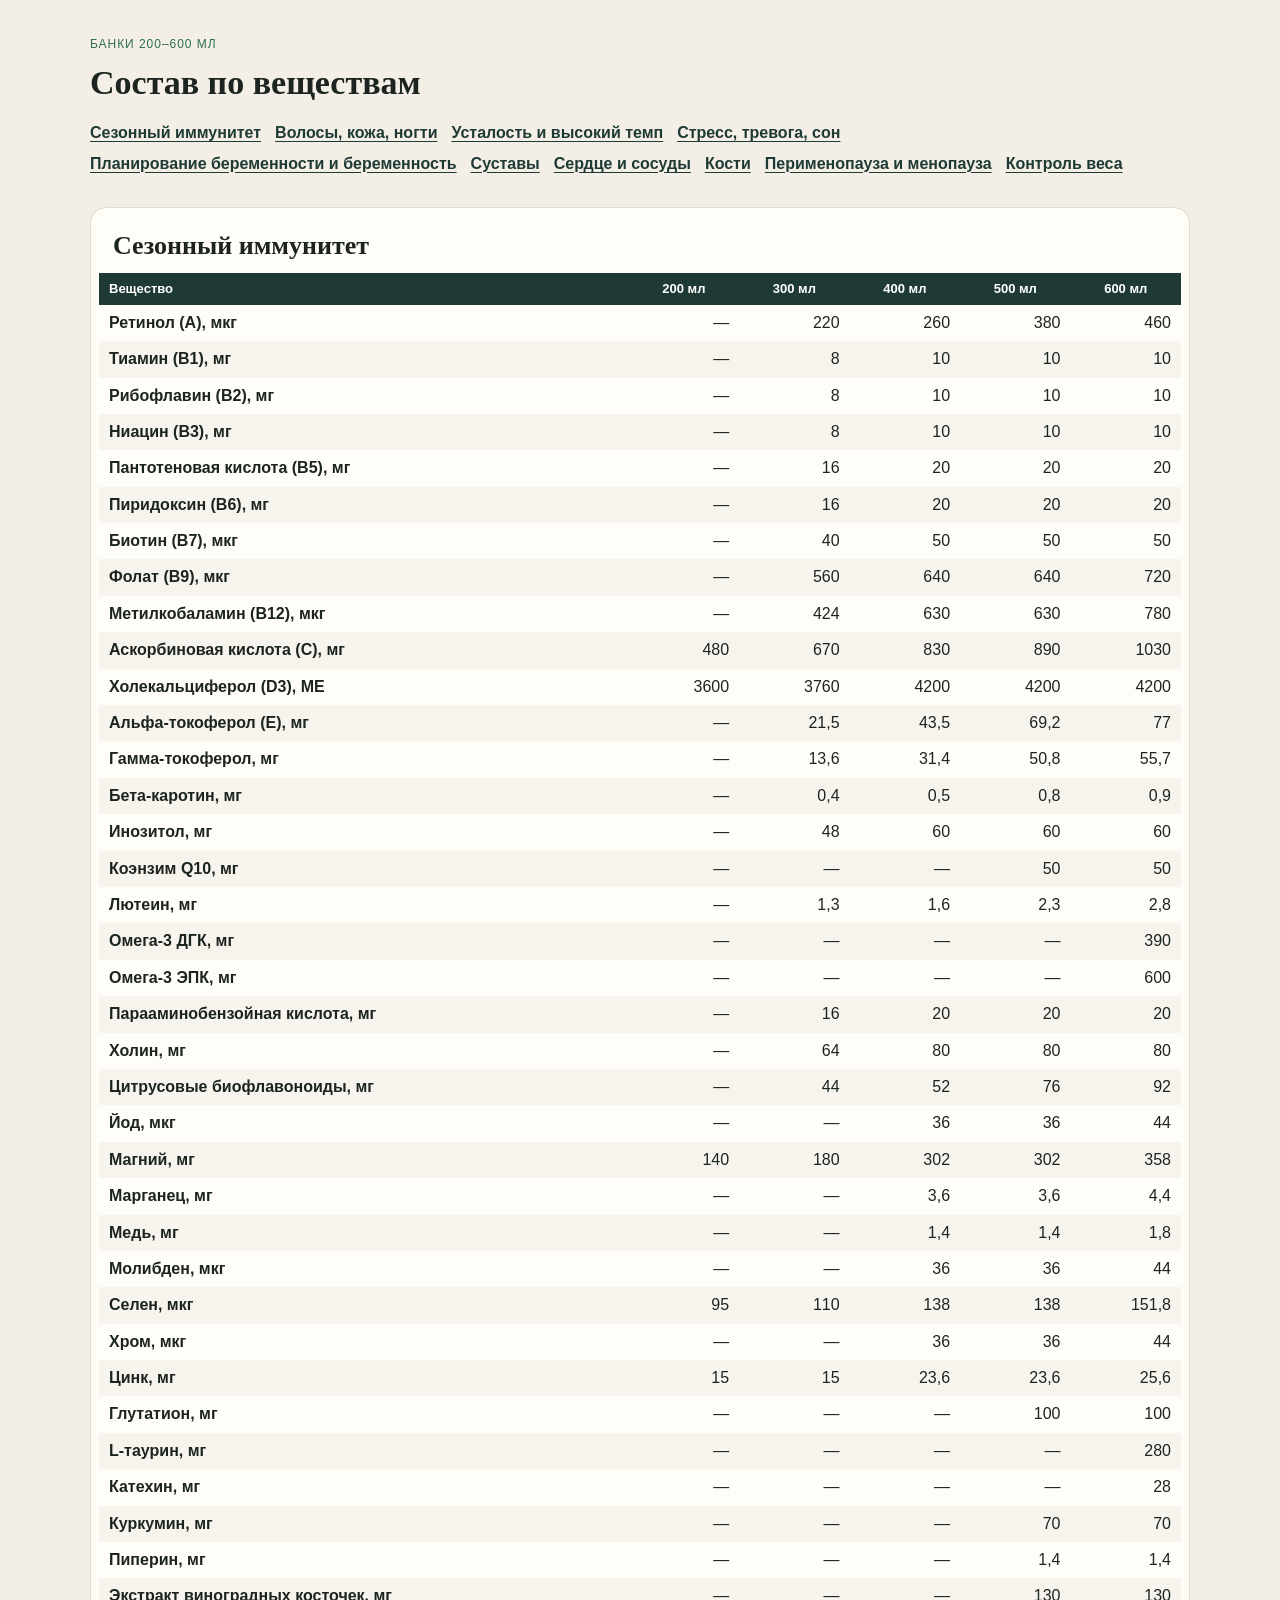
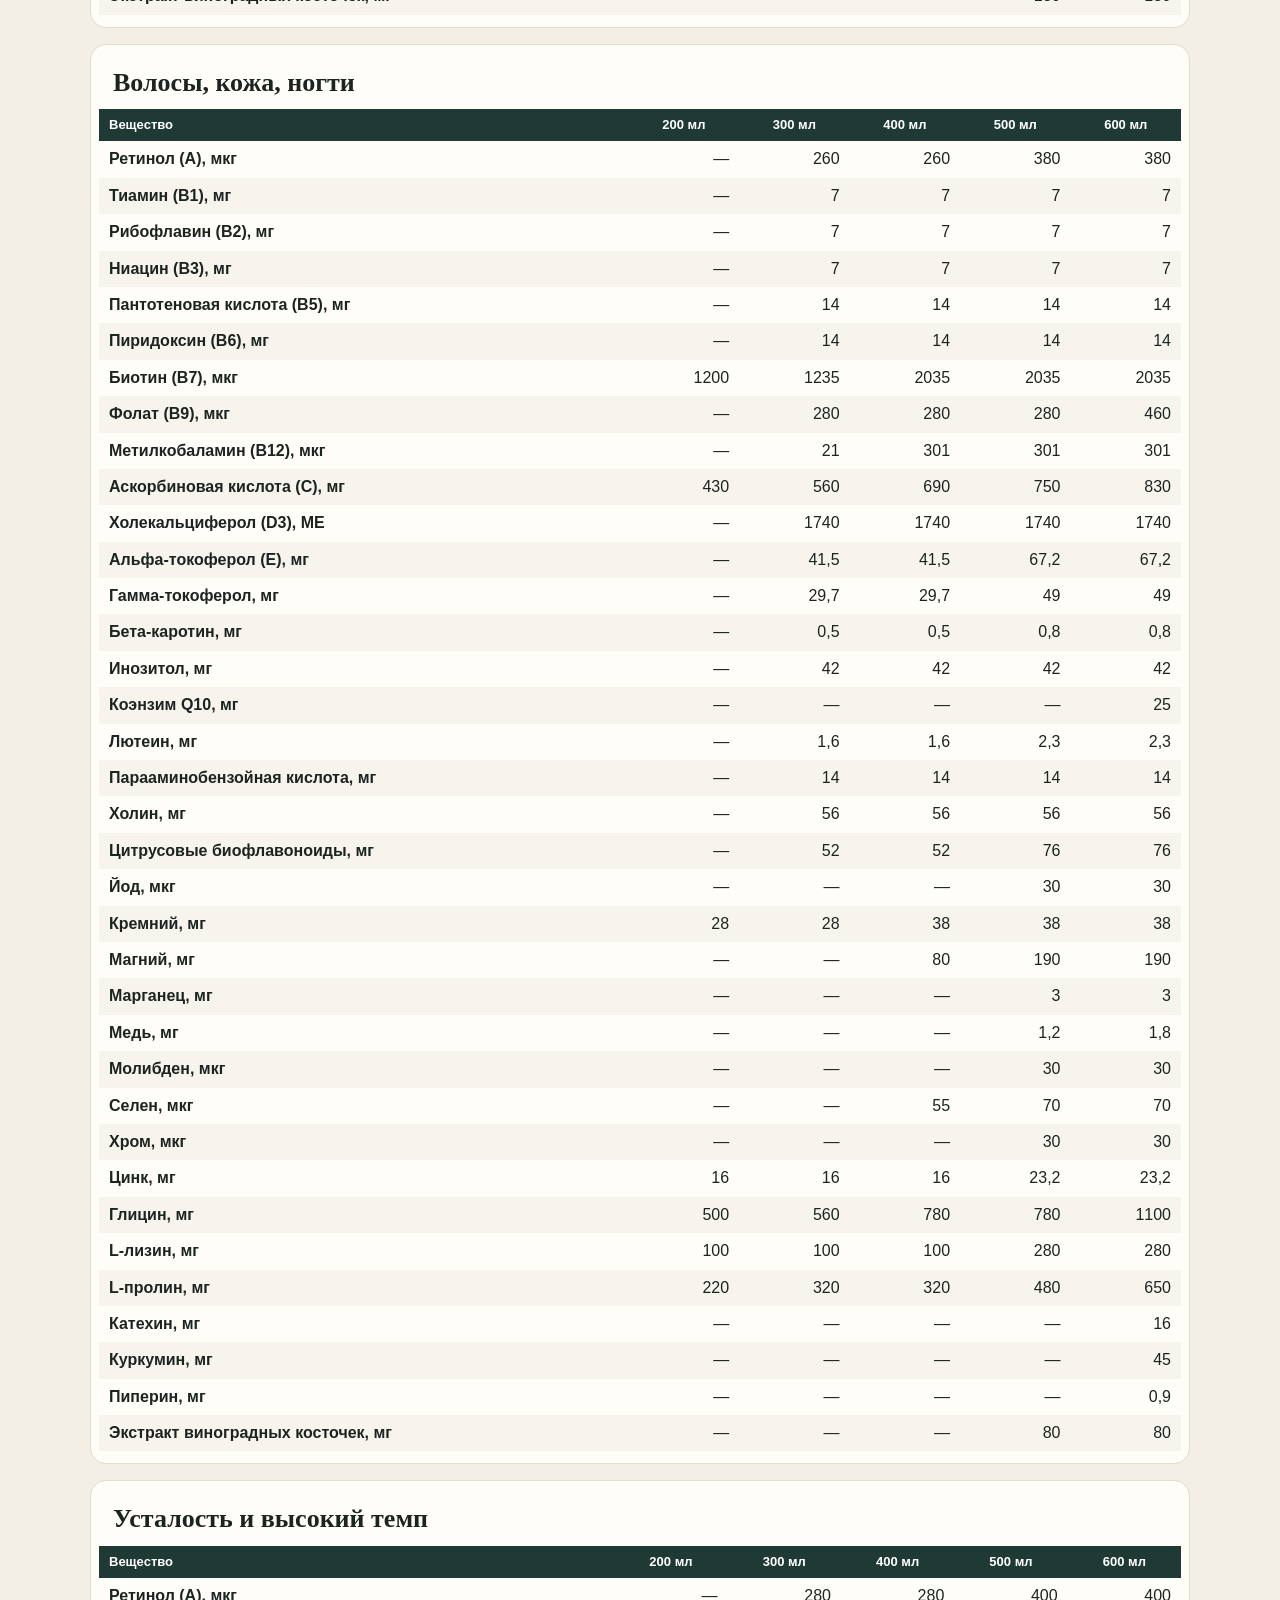
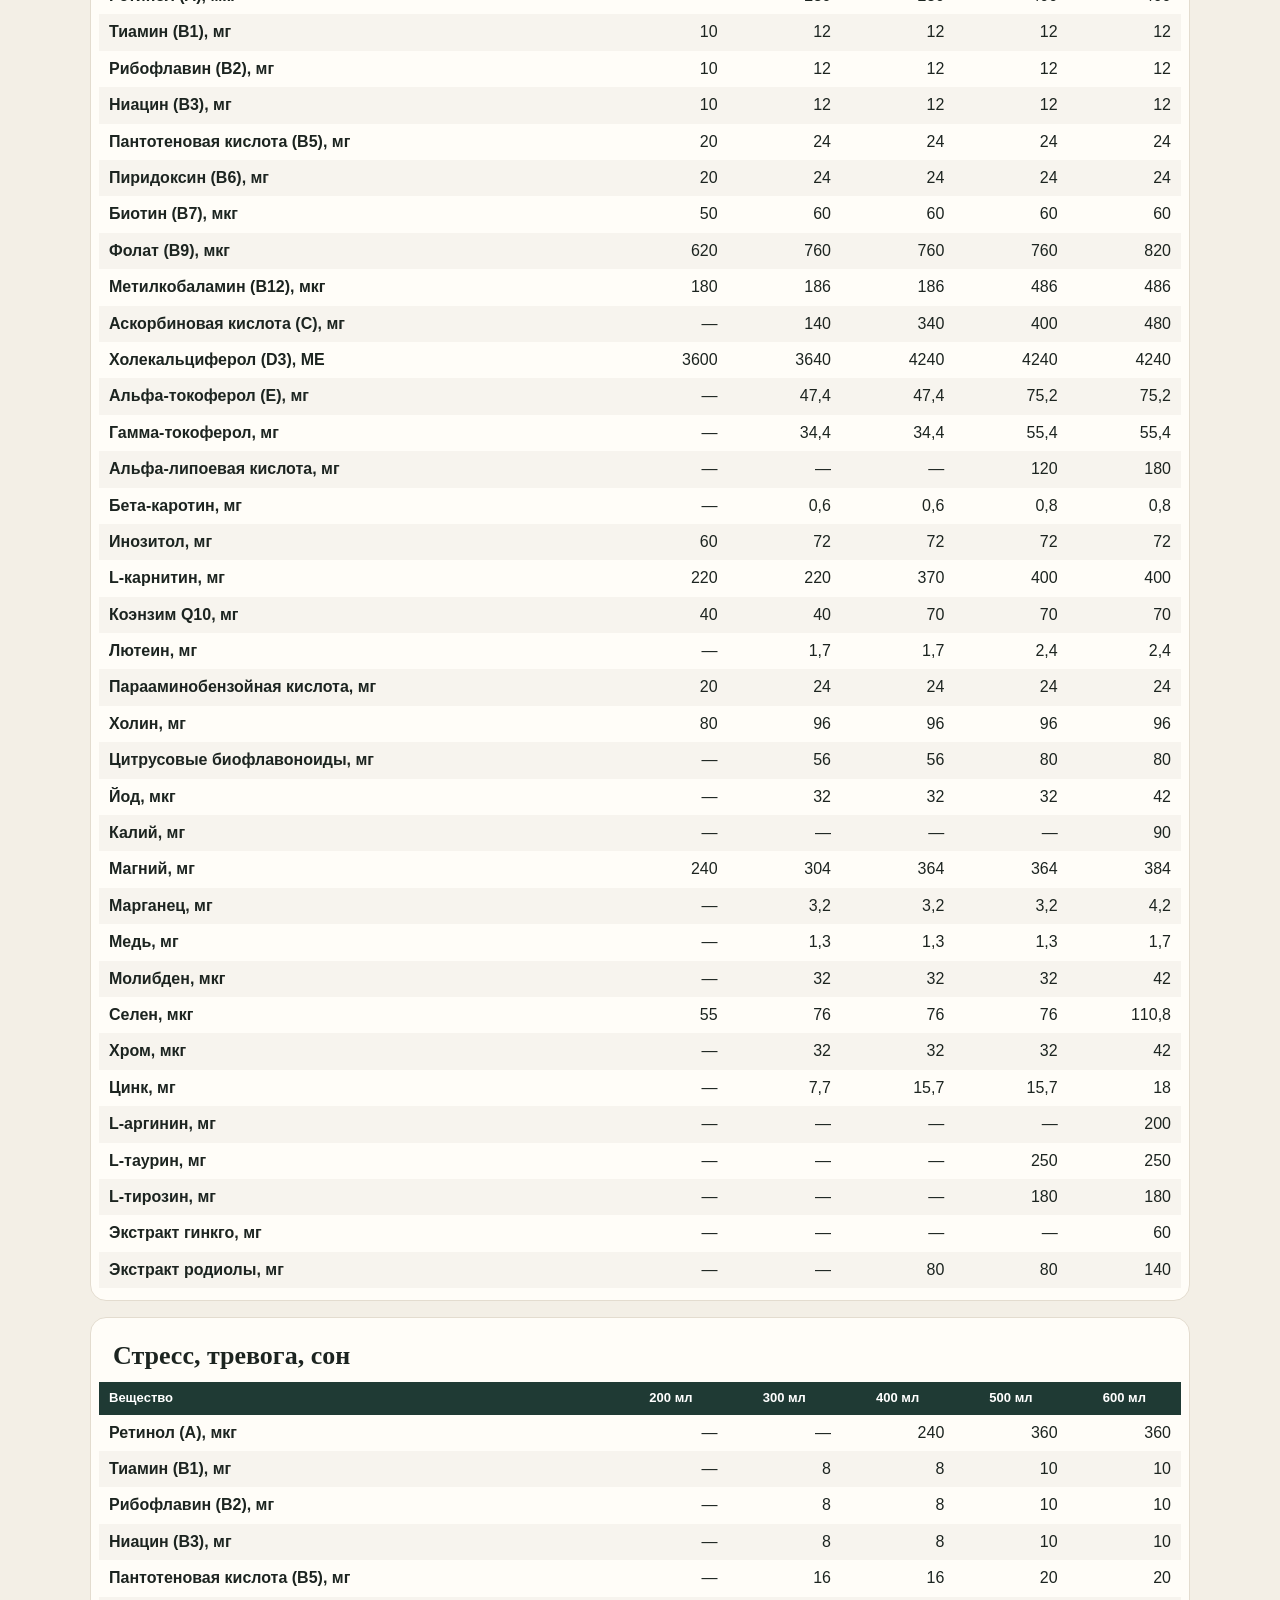
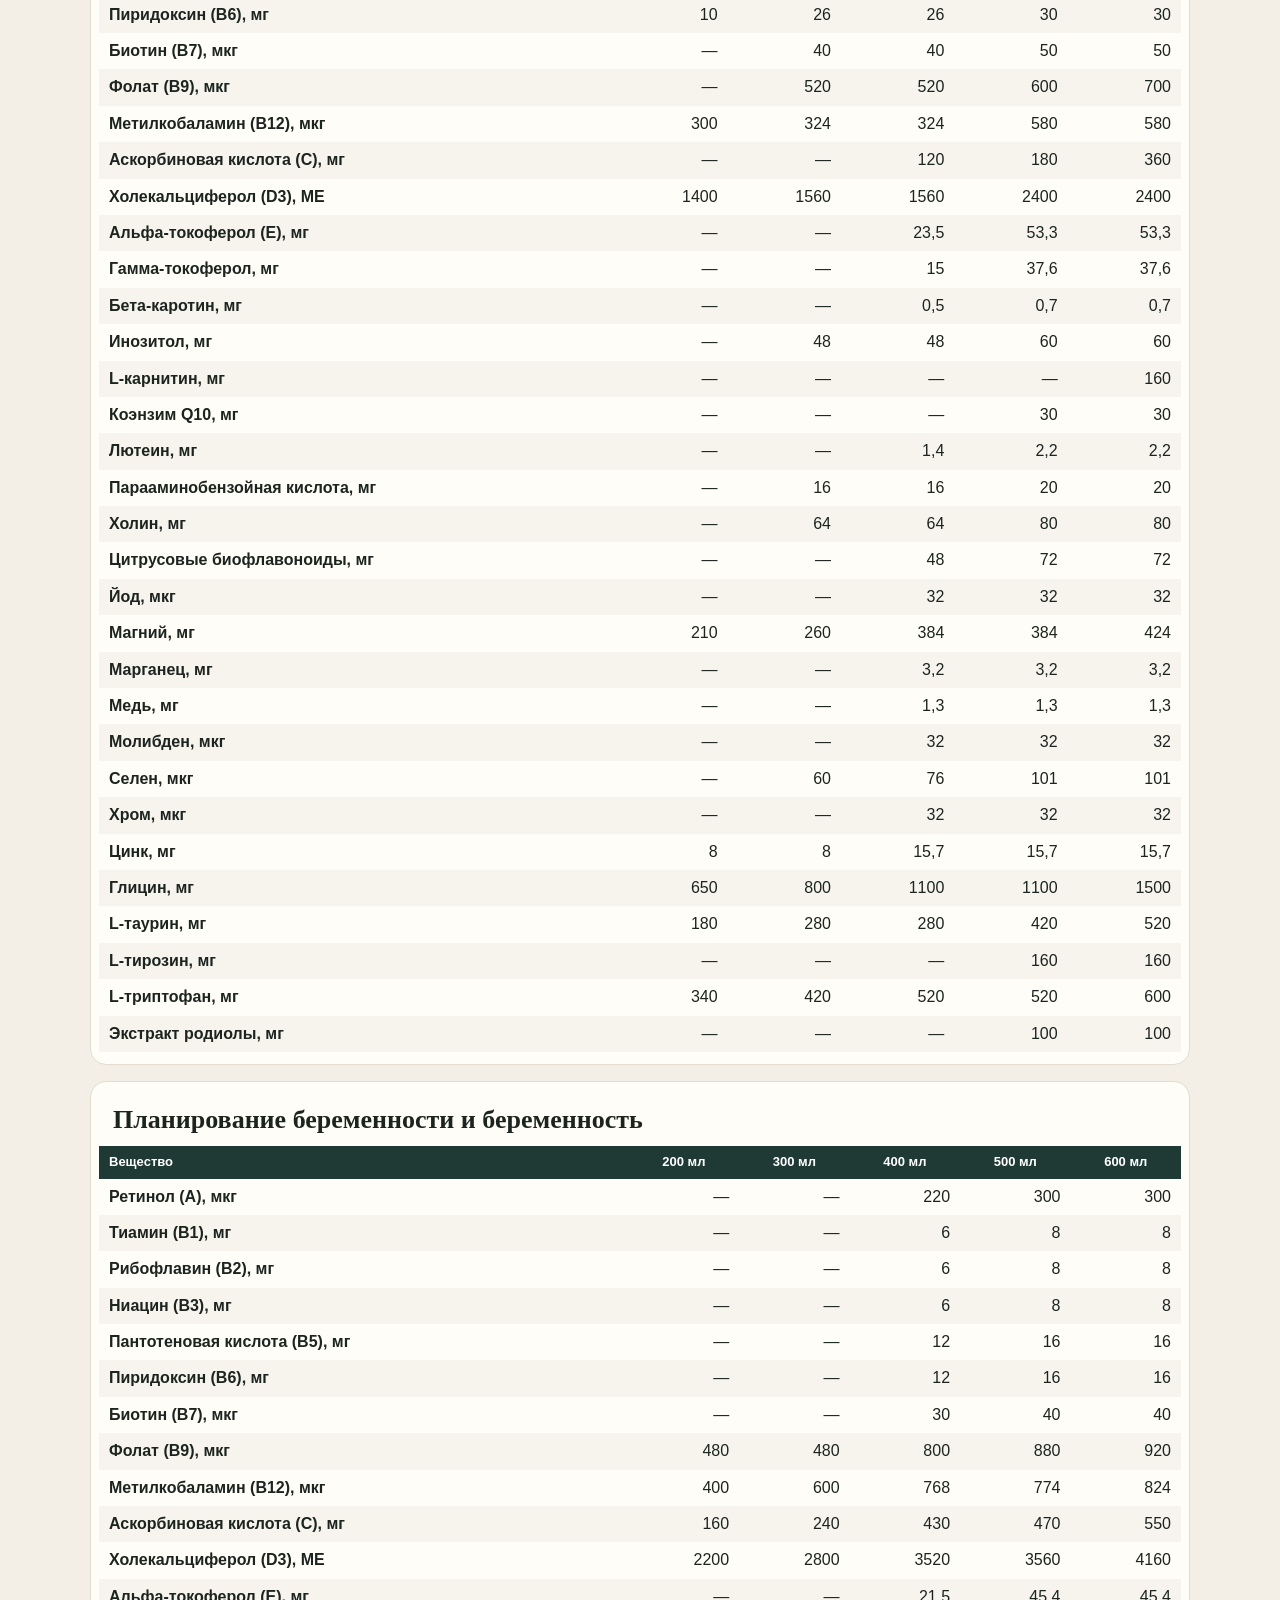
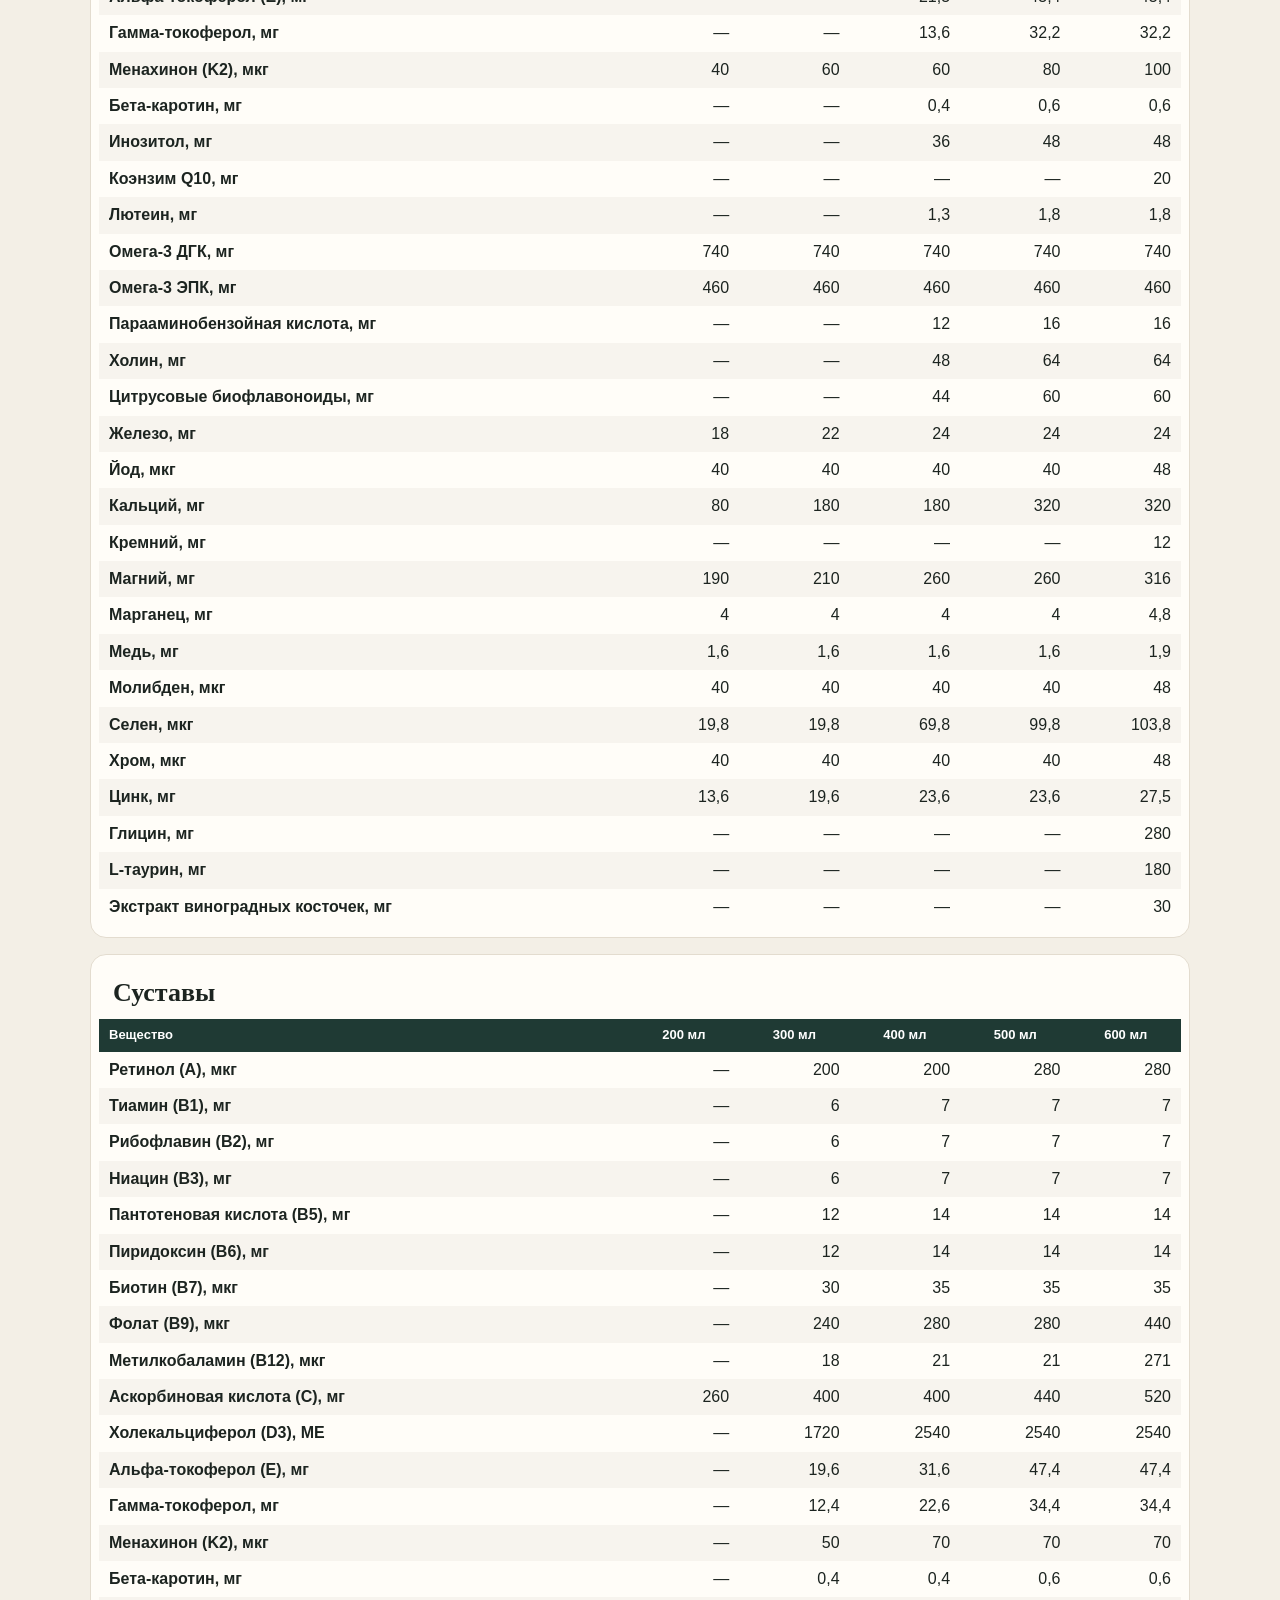
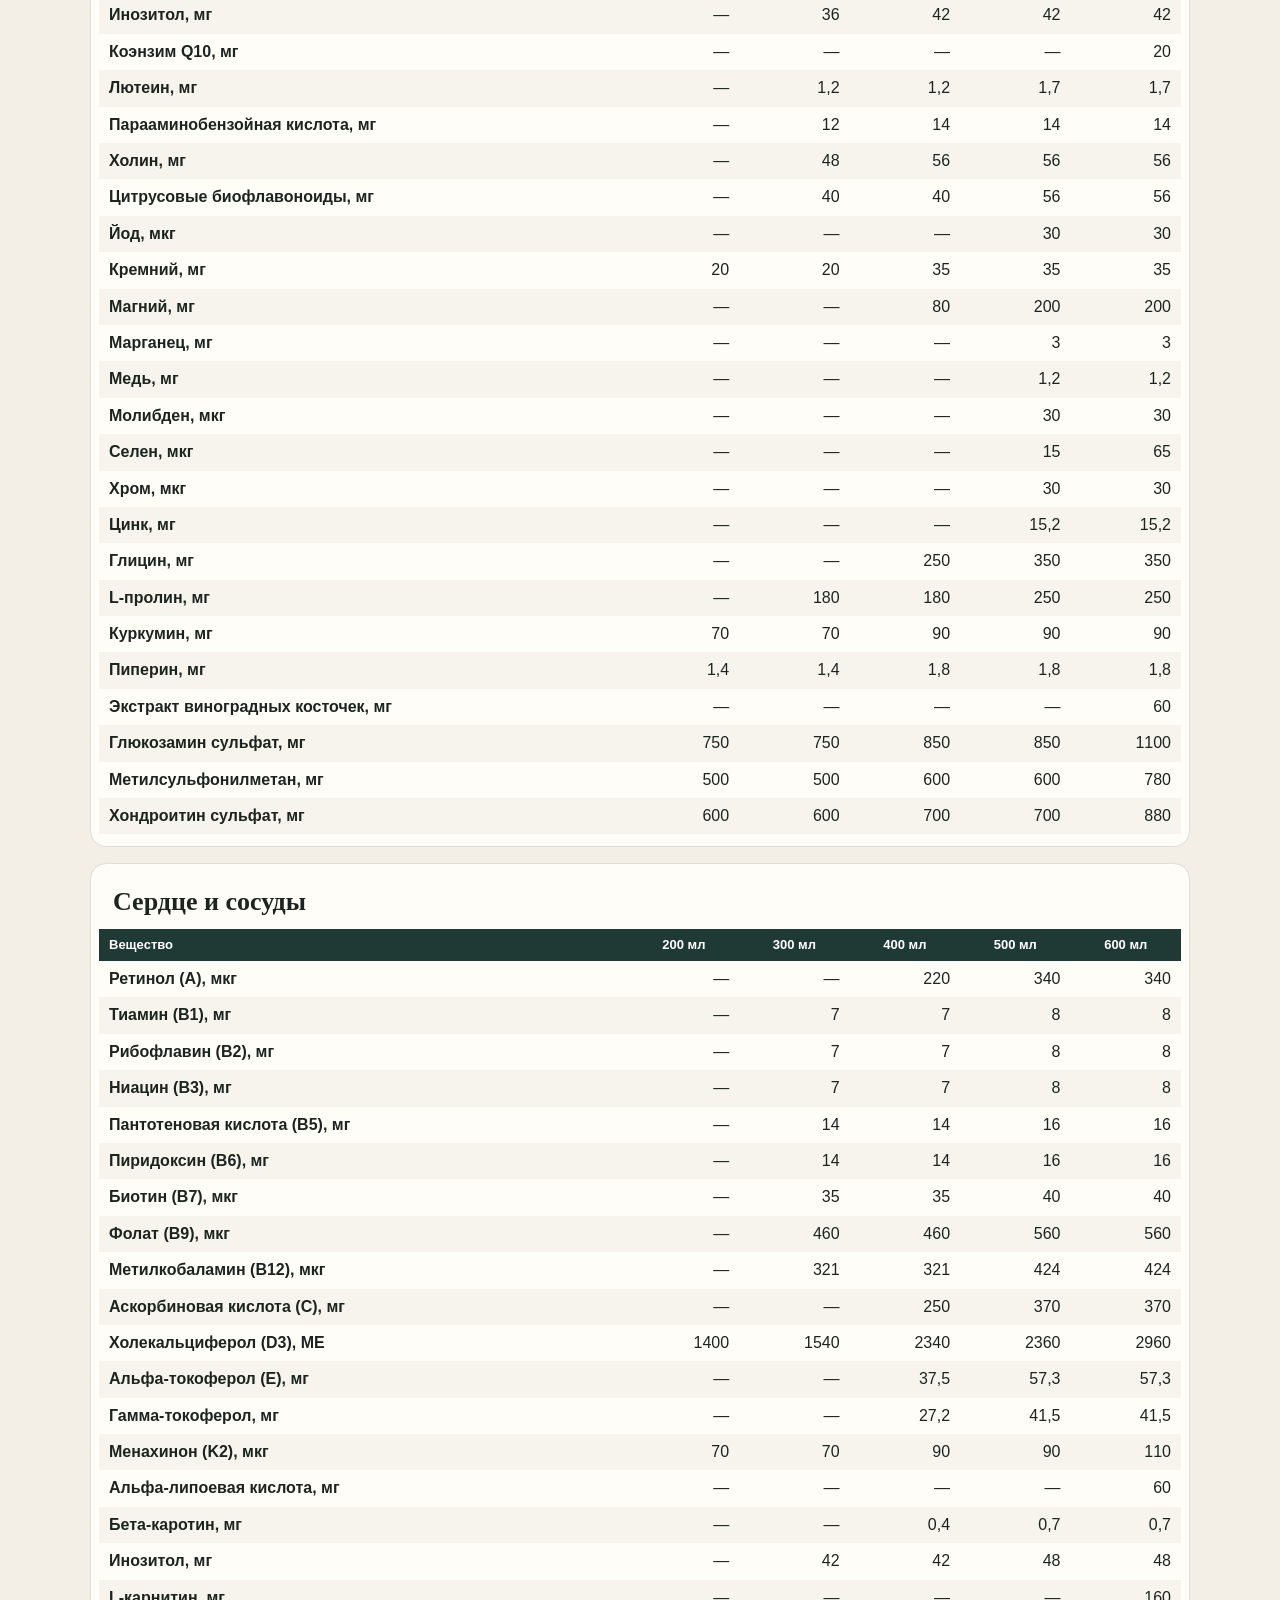
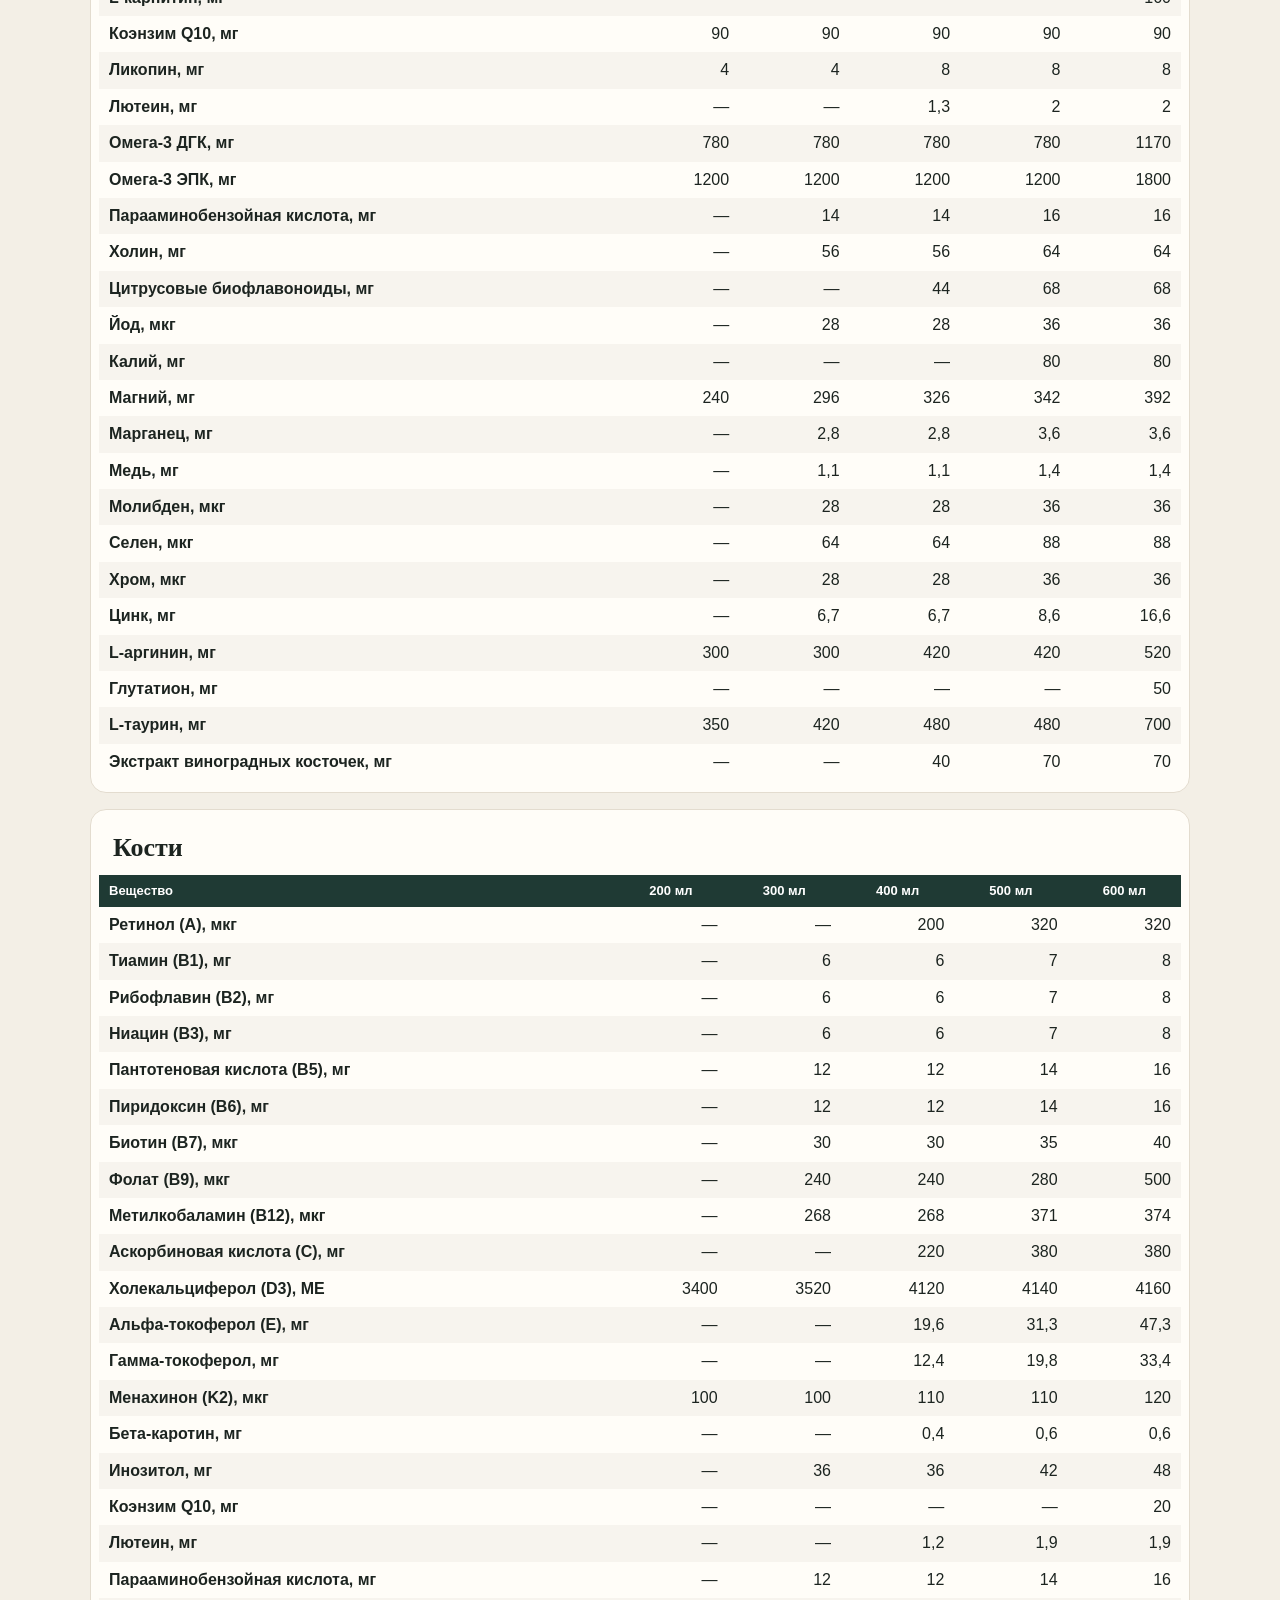
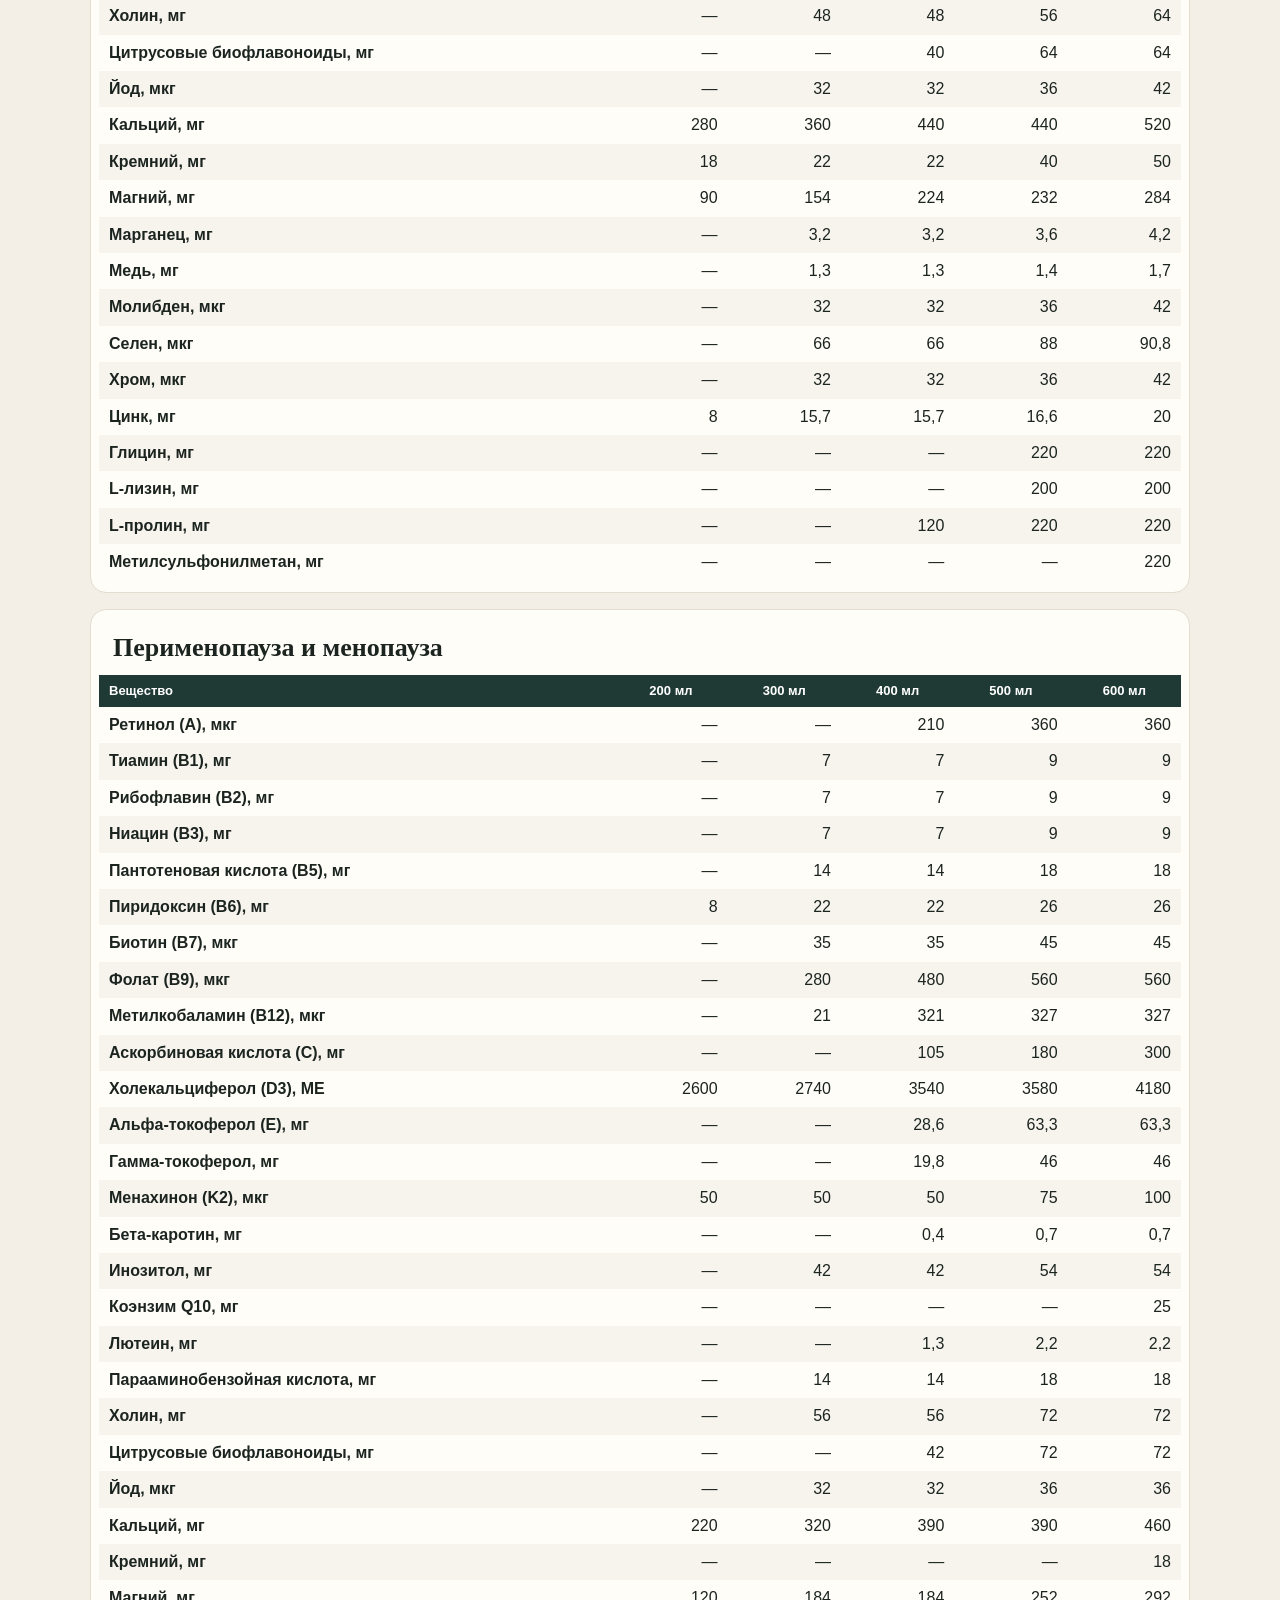
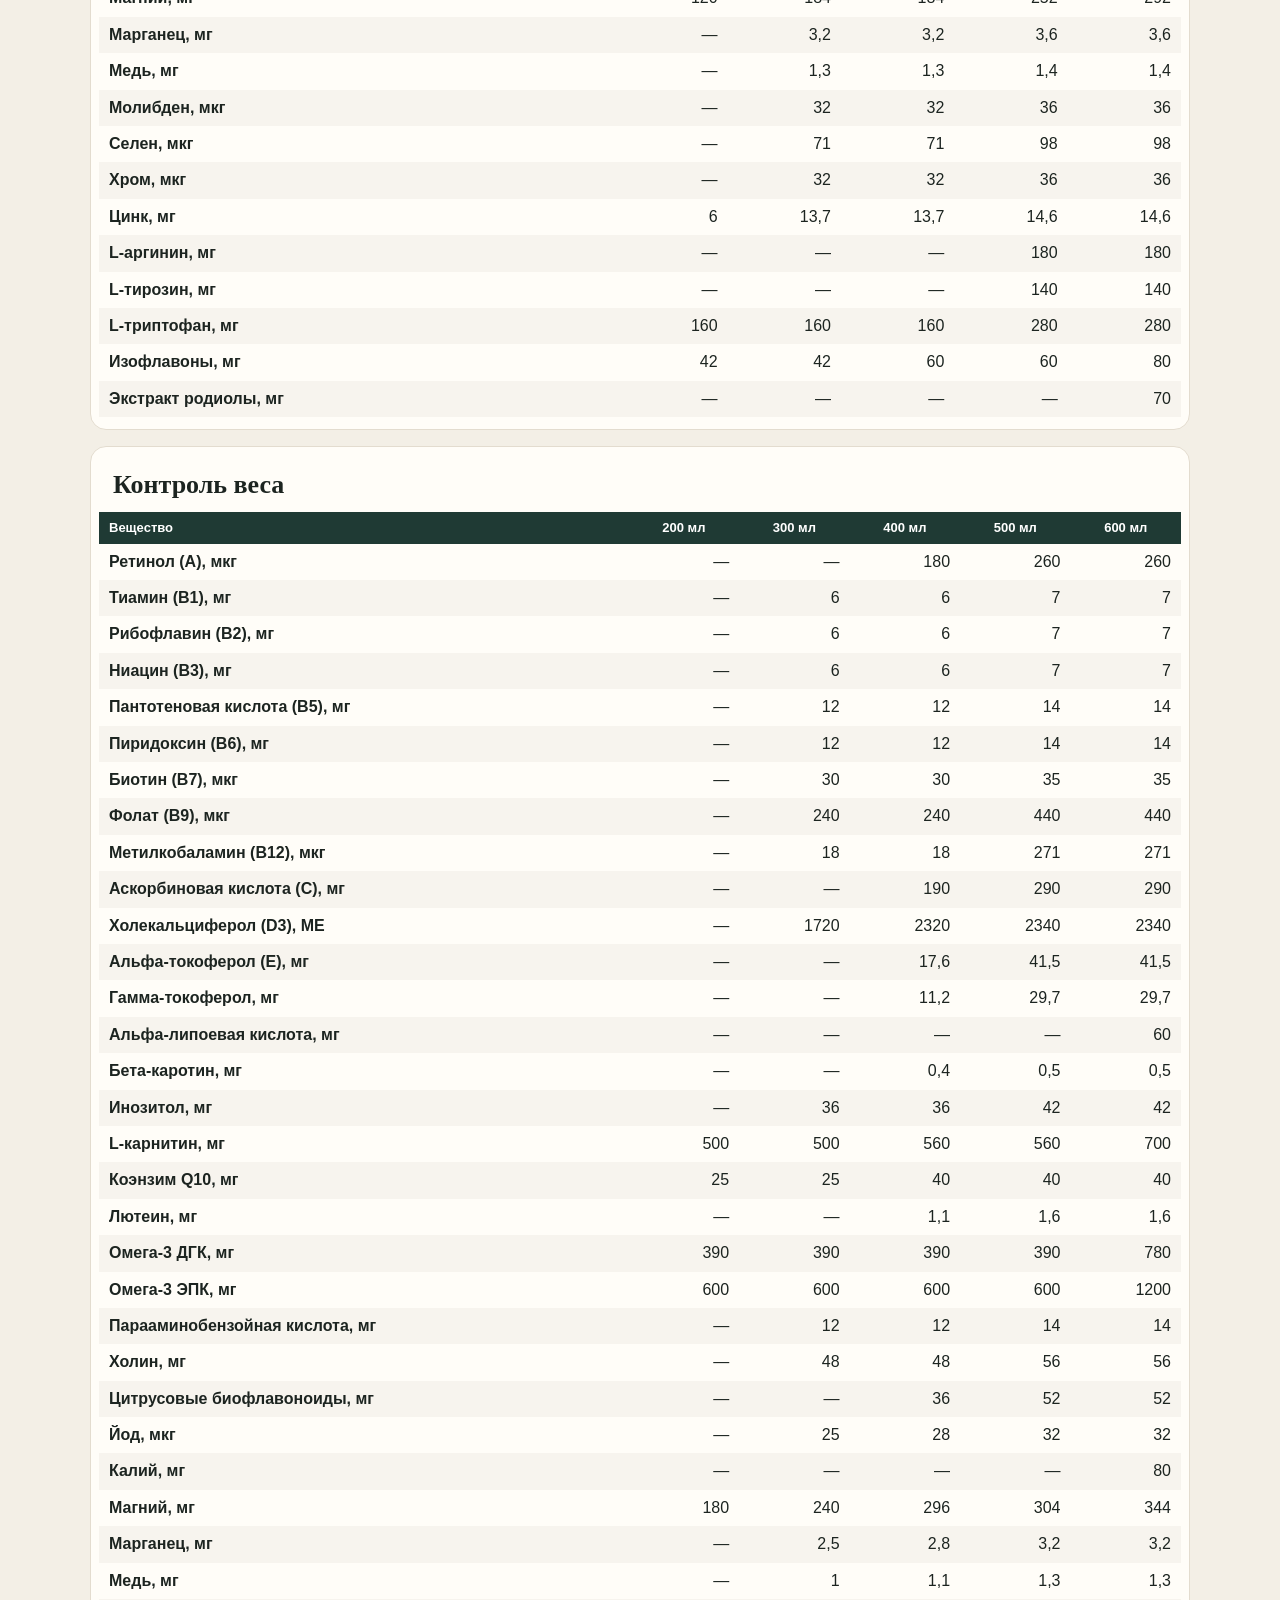
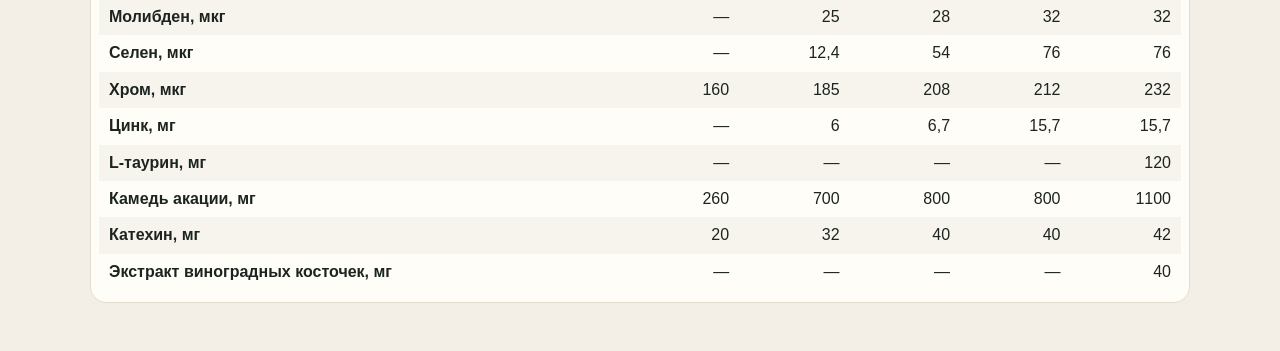
==== commit b471ad59: "Resize the nutrient tables to 200, 300, 400, 500 and 600 ml jars. Co-authored-by: Cursor <cursoragen" ====
--- a/banki/index.html
+++ b/banki/index.html
@@ -9,12 +9,12 @@
 </head>
 <body>
   <header class="top">
-    <p class="eyebrow">Банки 150–750 мл</p>
+    <p class="eyebrow">Банки 200–600 мл</p>
     <h1>Состав по веществам</h1>
     <nav><a href="#01">Сезонный иммунитет</a><a href="#02">Волосы, кожа, ногти</a><a href="#03">Усталость и высокий темп</a><a href="#04">Стресс, тревога, сон</a><a href="#05">Планирование беременности и беременность</a><a href="#06">Суставы</a><a href="#07">Сердце и сосуды</a><a href="#08">Кости</a><a href="#09">Перименопауза и менопауза</a><a href="#10">Контроль веса</a></nav>
   </header>
   <main>
-    <section id="01"><h2>Сезонный иммунитет</h2><div class="scroll"><table><thead><tr><th>Вещество</th><th>150 мл</th><th>200 мл</th><th>350 мл</th><th>550 мл</th><th>750 мл</th></tr></thead><tbody><tr><th scope="row">Ретинол (A), мкг</th><td>—</td><td>—</td><td>260</td><td>380</td><td>460</td></tr><tr><th scope="row">Тиамин (B1), мг</th><td>—</td><td>—</td><td>8</td><td>10</td><td>10</td></tr><tr><th scope="row">Рибофлавин (B2), мг</th><td>—</td><td>—</td><td>8</td><td>10</td><td>10</td></tr><tr><th scope="row">Ниацин (B3), мг</th><td>—</td><td>—</td><td>8</td><td>10</td><td>10</td></tr><tr><th scope="row">Пантотеновая кислота (B5), мг</th><td>—</td><td>—</td><td>16</td><td>20</td><td>20</td></tr><tr><th scope="row">Пиридоксин (B6), мг</th><td>—</td><td>—</td><td>16</td><td>20</td><td>20</td></tr><tr><th scope="row">Биотин (B7), мкг</th><td>—</td><td>—</td><td>40</td><td>50</td><td>50</td></tr><tr><th scope="row">Фолат (B9), мкг</th><td>—</td><td>—</td><td>560</td><td>640</td><td>720</td></tr><tr><th scope="row">Метилкобаламин (B12), мкг</th><td>—</td><td>—</td><td>424</td><td>630</td><td>780</td></tr><tr><th scope="row">Аскорбиновая кислота (C), мг</th><td>420</td><td>480</td><td>690</td><td>890</td><td>1030</td></tr><tr><th scope="row">Холекальциферол (D3), МЕ</th><td>3000</td><td>3600</td><td>3760</td><td>4200</td><td>4200</td></tr><tr><th scope="row">Альфа-токоферол (E), мг</th><td>—</td><td>—</td><td>43,5</td><td>69,2</td><td>77</td></tr><tr><th scope="row">Гамма-токоферол, мг</th><td>—</td><td>—</td><td>31,4</td><td>50,8</td><td>55,7</td></tr><tr><th scope="row">Альфа-липоевая кислота, мг</th><td>—</td><td>—</td><td>—</td><td>—</td><td>80</td></tr><tr><th scope="row">Бета-каротин, мг</th><td>—</td><td>—</td><td>0,5</td><td>0,8</td><td>0,9</td></tr><tr><th scope="row">Инозитол, мг</th><td>—</td><td>—</td><td>48</td><td>60</td><td>60</td></tr><tr><th scope="row">L-карнитин, мг</th><td>—</td><td>—</td><td>—</td><td>—</td><td>180</td></tr><tr><th scope="row">Коэнзим Q10, мг</th><td>—</td><td>—</td><td>—</td><td>50</td><td>80</td></tr><tr><th scope="row">Ликопин, мг</th><td>—</td><td>—</td><td>—</td><td>—</td><td>6</td></tr><tr><th scope="row">Лютеин, мг</th><td>—</td><td>—</td><td>1,6</td><td>2,3</td><td>2,8</td></tr><tr><th scope="row">Омега-3 ДГК, мг</th><td>—</td><td>—</td><td>—</td><td>390</td><td>780</td></tr><tr><th scope="row">Омега-3 ЭПК, мг</th><td>—</td><td>—</td><td>—</td><td>600</td><td>1200</td></tr><tr><th scope="row">Парааминобензойная кислота, мг</th><td>—</td><td>—</td><td>16</td><td>20</td><td>20</td></tr><tr><th scope="row">Холин, мг</th><td>—</td><td>—</td><td>64</td><td>80</td><td>80</td></tr><tr><th scope="row">Цитрусовые биофлавоноиды, мг</th><td>—</td><td>—</td><td>52</td><td>76</td><td>92</td></tr><tr><th scope="row">Йод, мкг</th><td>—</td><td>—</td><td>36</td><td>36</td><td>44</td></tr><tr><th scope="row">Кремний, мг</th><td>—</td><td>—</td><td>—</td><td>—</td><td>18</td></tr><tr><th scope="row">Магний, мг</th><td>—</td><td>140</td><td>252</td><td>302</td><td>358</td></tr><tr><th scope="row">Марганец, мг</th><td>—</td><td>—</td><td>3,6</td><td>3,6</td><td>4,4</td></tr><tr><th scope="row">Медь, мг</th><td>—</td><td>—</td><td>1,4</td><td>1,4</td><td>1,8</td></tr><tr><th scope="row">Молибден, мкг</th><td>—</td><td>—</td><td>36</td><td>36</td><td>44</td></tr><tr><th scope="row">Селен, мкг</th><td>95</td><td>95</td><td>128</td><td>138</td><td>151,8</td></tr><tr><th scope="row">Хром, мкг</th><td>—</td><td>—</td><td>36</td><td>36</td><td>44</td></tr><tr><th scope="row">Цинк, мг</th><td>15</td><td>15</td><td>23,6</td><td>23,6</td><td>25,6</td></tr><tr><th scope="row">Глутатион, мг</th><td>—</td><td>—</td><td>—</td><td>100</td><td>100</td></tr><tr><th scope="row">L-таурин, мг</th><td>—</td><td>—</td><td>—</td><td>280</td><td>450</td></tr><tr><th scope="row">Катехин, мг</th><td>—</td><td>—</td><td>—</td><td>28</td><td>40</td></tr><tr><th scope="row">Куркумин, мг</th><td>—</td><td>—</td><td>—</td><td>70</td><td>110</td></tr><tr><th scope="row">Пиперин, мг</th><td>—</td><td>—</td><td>—</td><td>1,4</td><td>2,2</td></tr><tr><th scope="row">Экстракт виноградных косточек, мг</th><td>—</td><td>—</td><td>—</td><td>130</td><td>180</td></tr><tr><th scope="row">Экстракт гинкго, мг</th><td>—</td><td>—</td><td>—</td><td>—</td><td>70</td></tr><tr><th scope="row">Экстракт родиолы, мг</th><td>—</td><td>—</td><td>—</td><td>—</td><td>90</td></tr></tbody></table></div></section><section id="02"><h2>Волосы, кожа, ногти</h2><div class="scroll"><table><thead><tr><th>Вещество</th><th>150 мл</th><th>200 мл</th><th>350 мл</th><th>550 мл</th><th>750 мл</th></tr></thead><tbody><tr><th scope="row">Ретинол (A), мкг</th><td>—</td><td>—</td><td>260</td><td>380</td><td>380</td></tr><tr><th scope="row">Тиамин (B1), мг</th><td>—</td><td>—</td><td>7</td><td>7</td><td>10</td></tr><tr><th scope="row">Рибофлавин (B2), мг</th><td>—</td><td>—</td><td>7</td><td>7</td><td>10</td></tr><tr><th scope="row">Ниацин (B3), мг</th><td>—</td><td>—</td><td>7</td><td>7</td><td>10</td></tr><tr><th scope="row">Пантотеновая кислота (B5), мг</th><td>—</td><td>—</td><td>14</td><td>14</td><td>20</td></tr><tr><th scope="row">Пиридоксин (B6), мг</th><td>—</td><td>—</td><td>14</td><td>14</td><td>20</td></tr><tr><th scope="row">Биотин (B7), мкг</th><td>1200</td><td>1200</td><td>1235</td><td>2035</td><td>2050</td></tr><tr><th scope="row">Фолат (B9), мкг</th><td>—</td><td>—</td><td>280</td><td>460</td><td>660</td></tr><tr><th scope="row">Метилкобаламин (B12), мкг</th><td>—</td><td>—</td><td>301</td><td>301</td><td>510</td></tr><tr><th scope="row">Аскорбиновая кислота (C), мг</th><td>380</td><td>430</td><td>560</td><td>750</td><td>830</td></tr><tr><th scope="row">Холекальциферол (D3), МЕ</th><td>—</td><td>—</td><td>1740</td><td>1740</td><td>2800</td></tr><tr><th scope="row">Альфа-токоферол (E), мг</th><td>—</td><td>—</td><td>41,5</td><td>67,2</td><td>67,2</td></tr><tr><th scope="row">Гамма-токоферол, мг</th><td>—</td><td>—</td><td>29,7</td><td>49</td><td>49</td></tr><tr><th scope="row">Альфа-липоевая кислота, мг</th><td>—</td><td>—</td><td>—</td><td>—</td><td>60</td></tr><tr><th scope="row">Бета-каротин, мг</th><td>—</td><td>—</td><td>0,5</td><td>0,8</td><td>0,8</td></tr><tr><th scope="row">Инозитол, мг</th><td>—</td><td>—</td><td>42</td><td>42</td><td>60</td></tr><tr><th scope="row">Коэнзим Q10, мг</th><td>—</td><td>—</td><td>—</td><td>25</td><td>25</td></tr><tr><th scope="row">Ликопин, мг</th><td>—</td><td>—</td><td>—</td><td>—</td><td>5</td></tr><tr><th scope="row">Лютеин, мг</th><td>—</td><td>—</td><td>1,6</td><td>2,3</td><td>2,3</td></tr><tr><th scope="row">Парааминобензойная кислота, мг</th><td>—</td><td>—</td><td>14</td><td>14</td><td>20</td></tr><tr><th scope="row">Холин, мг</th><td>—</td><td>—</td><td>56</td><td>56</td><td>80</td></tr><tr><th scope="row">Цитрусовые биофлавоноиды, мг</th><td>—</td><td>—</td><td>52</td><td>76</td><td>76</td></tr><tr><th scope="row">Йод, мкг</th><td>—</td><td>—</td><td>—</td><td>30</td><td>40</td></tr><tr><th scope="row">Кремний, мг</th><td>28</td><td>28</td><td>28</td><td>38</td><td>38</td></tr><tr><th scope="row">Магний, мг</th><td>—</td><td>—</td><td>80</td><td>190</td><td>210</td></tr><tr><th scope="row">Марганец, мг</th><td>—</td><td>—</td><td>—</td><td>3</td><td>4</td></tr><tr><th scope="row">Медь, мг</th><td>—</td><td>—</td><td>—</td><td>1,8</td><td>2,2</td></tr><tr><th scope="row">Молибден, мкг</th><td>—</td><td>—</td><td>—</td><td>30</td><td>40</td></tr><tr><th scope="row">Селен, мкг</th><td>—</td><td>—</td><td>55</td><td>70</td><td>104,8</td></tr><tr><th scope="row">Хром, мкг</th><td>—</td><td>—</td><td>—</td><td>30</td><td>40</td></tr><tr><th scope="row">Цинк, мг</th><td>16</td><td>16</td><td>16</td><td>23,2</td><td>25,6</td></tr><tr><th scope="row">Глицин, мг</th><td>420</td><td>500</td><td>560</td><td>780</td><td>1100</td></tr><tr><th scope="row">Глутатион, мг</th><td>—</td><td>—</td><td>—</td><td>—</td><td>70</td></tr><tr><th scope="row">L-лизин, мг</th><td>—</td><td>100</td><td>100</td><td>280</td><td>450</td></tr><tr><th scope="row">L-пролин, мг</th><td>—</td><td>220</td><td>320</td><td>480</td><td>650</td></tr><tr><th scope="row">Катехин, мг</th><td>—</td><td>—</td><td>—</td><td>16</td><td>16</td></tr><tr><th scope="row">Куркумин, мг</th><td>—</td><td>—</td><td>—</td><td>45</td><td>80</td></tr><tr><th scope="row">Пиперин, мг</th><td>—</td><td>—</td><td>—</td><td>0,9</td><td>1,6</td></tr><tr><th scope="row">Экстракт виноградных косточек, мг</th><td>—</td><td>—</td><td>—</td><td>80</td><td>140</td></tr><tr><th scope="row">Метилсульфонилметан, мг</th><td>—</td><td>—</td><td>—</td><td>—</td><td>450</td></tr></tbody></table></div></section><section id="03"><h2>Усталость и высокий темп</h2><div class="scroll"><table><thead><tr><th>Вещество</th><th>150 мл</th><th>200 мл</th><th>350 мл</th><th>550 мл</th><th>750 мл</th></tr></thead><tbody><tr><th scope="row">Ретинол (A), мкг</th><td>—</td><td>—</td><td>280</td><td>400</td><td>400</td></tr><tr><th scope="row">Тиамин (B1), мг</th><td>10</td><td>10</td><td>12</td><td>12</td><td>12</td></tr><tr><th scope="row">Рибофлавин (B2), мг</th><td>10</td><td>10</td><td>12</td><td>12</td><td>12</td></tr><tr><th scope="row">Ниацин (B3), мг</th><td>10</td><td>10</td><td>12</td><td>12</td><td>12</td></tr><tr><th scope="row">Пантотеновая кислота (B5), мг</th><td>20</td><td>20</td><td>24</td><td>24</td><td>24</td></tr><tr><th scope="row">Пиридоксин (B6), мг</th><td>20</td><td>20</td><td>24</td><td>24</td><td>24</td></tr><tr><th scope="row">Биотин (B7), мкг</th><td>50</td><td>50</td><td>60</td><td>60</td><td>60</td></tr><tr><th scope="row">Фолат (B9), мкг</th><td>400</td><td>620</td><td>760</td><td>760</td><td>820</td></tr><tr><th scope="row">Метилкобаламин (B12), мкг</th><td>150</td><td>180</td><td>186</td><td>486</td><td>486</td></tr><tr><th scope="row">Аскорбиновая кислота (C), мг</th><td>—</td><td>—</td><td>340</td><td>400</td><td>480</td></tr><tr><th scope="row">Холекальциферол (D3), МЕ</th><td>3000</td><td>3600</td><td>3640</td><td>4240</td><td>4240</td></tr><tr><th scope="row">Альфа-токоферол (E), мг</th><td>—</td><td>—</td><td>47,4</td><td>75,2</td><td>75,2</td></tr><tr><th scope="row">Гамма-токоферол, мг</th><td>—</td><td>—</td><td>34,4</td><td>55,4</td><td>55,4</td></tr><tr><th scope="row">Альфа-липоевая кислота, мг</th><td>—</td><td>—</td><td>—</td><td>120</td><td>180</td></tr><tr><th scope="row">Бета-каротин, мг</th><td>—</td><td>—</td><td>0,6</td><td>0,8</td><td>0,8</td></tr><tr><th scope="row">Инозитол, мг</th><td>60</td><td>60</td><td>72</td><td>72</td><td>72</td></tr><tr><th scope="row">L-карнитин, мг</th><td>180</td><td>220</td><td>220</td><td>400</td><td>400</td></tr><tr><th scope="row">Коэнзим Q10, мг</th><td>40</td><td>40</td><td>40</td><td>70</td><td>70</td></tr><tr><th scope="row">Лютеин, мг</th><td>—</td><td>—</td><td>1,7</td><td>2,4</td><td>2,4</td></tr><tr><th scope="row">Омега-3 ДГК, мг</th><td>—</td><td>—</td><td>—</td><td>—</td><td>390</td></tr><tr><th scope="row">Омега-3 ЭПК, мг</th><td>—</td><td>—</td><td>—</td><td>—</td><td>600</td></tr><tr><th scope="row">Парааминобензойная кислота, мг</th><td>20</td><td>20</td><td>24</td><td>24</td><td>24</td></tr><tr><th scope="row">Холин, мг</th><td>80</td><td>80</td><td>96</td><td>96</td><td>96</td></tr><tr><th scope="row">Цитрусовые биофлавоноиды, мг</th><td>—</td><td>—</td><td>56</td><td>80</td><td>80</td></tr><tr><th scope="row">Йод, мкг</th><td>—</td><td>—</td><td>32</td><td>32</td><td>42</td></tr><tr><th scope="row">Калий, мг</th><td>—</td><td>—</td><td>—</td><td>90</td><td>90</td></tr><tr><th scope="row">Магний, мг</th><td>200</td><td>240</td><td>304</td><td>364</td><td>384</td></tr><tr><th scope="row">Марганец, мг</th><td>—</td><td>—</td><td>3,2</td><td>3,2</td><td>4,2</td></tr><tr><th scope="row">Медь, мг</th><td>—</td><td>—</td><td>1,3</td><td>1,3</td><td>1,7</td></tr><tr><th scope="row">Молибден, мкг</th><td>—</td><td>—</td><td>32</td><td>32</td><td>42</td></tr><tr><th scope="row">Селен, мкг</th><td>—</td><td>55</td><td>76</td><td>76</td><td>110,8</td></tr><tr><th scope="row">Хром, мкг</th><td>—</td><td>—</td><td>32</td><td>32</td><td>42</td></tr><tr><th scope="row">Цинк, мг</th><td>—</td><td>—</td><td>15,7</td><td>15,7</td><td>18</td></tr><tr><th scope="row">L-аргинин, мг</th><td>—</td><td>—</td><td>—</td><td>200</td><td>200</td></tr><tr><th scope="row">L-валин, мг</th><td>—</td><td>—</td><td>—</td><td>—</td><td>250</td></tr><tr><th scope="row">L-глутамин, мг</th><td>—</td><td>—</td><td>—</td><td>—</td><td>400</td></tr><tr><th scope="row">L-изолейцин, мг</th><td>—</td><td>—</td><td>—</td><td>—</td><td>250</td></tr><tr><th scope="row">Креатин, мг</th><td>—</td><td>—</td><td>—</td><td>—</td><td>600</td></tr><tr><th scope="row">L-лейцин, мг</th><td>—</td><td>—</td><td>—</td><td>—</td><td>500</td></tr><tr><th scope="row">L-таурин, мг</th><td>—</td><td>—</td><td>—</td><td>250</td><td>250</td></tr><tr><th scope="row">L-тирозин, мг</th><td>—</td><td>—</td><td>—</td><td>180</td><td>180</td></tr><tr><th scope="row">Экстракт виноградных косточек, мг</th><td>—</td><td>—</td><td>—</td><td>—</td><td>60</td></tr><tr><th scope="row">Экстракт гинкго, мг</th><td>—</td><td>—</td><td>—</td><td>60</td><td>60</td></tr><tr><th scope="row">Экстракт родиолы, мг</th><td>—</td><td>—</td><td>80</td><td>80</td><td>140</td></tr></tbody></table></div></section><section id="04"><h2>Стресс, тревога, сон</h2><div class="scroll"><table><thead><tr><th>Вещество</th><th>150 мл</th><th>200 мл</th><th>350 мл</th><th>550 мл</th><th>750 мл</th></tr></thead><tbody><tr><th scope="row">Ретинол (A), мкг</th><td>—</td><td>—</td><td>240</td><td>360</td><td>450</td></tr><tr><th scope="row">Тиамин (B1), мг</th><td>—</td><td>—</td><td>8</td><td>10</td><td>10</td></tr><tr><th scope="row">Рибофлавин (B2), мг</th><td>—</td><td>—</td><td>8</td><td>10</td><td>10</td></tr><tr><th scope="row">Ниацин (B3), мг</th><td>—</td><td>—</td><td>8</td><td>10</td><td>10</td></tr><tr><th scope="row">Пантотеновая кислота (B5), мг</th><td>—</td><td>—</td><td>16</td><td>20</td><td>20</td></tr><tr><th scope="row">Пиридоксин (B6), мг</th><td>10</td><td>10</td><td>26</td><td>30</td><td>30</td></tr><tr><th scope="row">Биотин (B7), мкг</th><td>—</td><td>—</td><td>40</td><td>50</td><td>50</td></tr><tr><th scope="row">Фолат (B9), мкг</th><td>—</td><td>—</td><td>520</td><td>600</td><td>700</td></tr><tr><th scope="row">Метилкобаламин (B12), мкг</th><td>—</td><td>300</td><td>324</td><td>580</td><td>580</td></tr><tr><th scope="row">Аскорбиновая кислота (C), мг</th><td>—</td><td>—</td><td>120</td><td>360</td><td>525</td></tr><tr><th scope="row">Холекальциферол (D3), МЕ</th><td>—</td><td>1400</td><td>1560</td><td>2400</td><td>2400</td></tr><tr><th scope="row">Альфа-токоферол (E), мг</th><td>—</td><td>—</td><td>23,5</td><td>53,3</td><td>76</td></tr><tr><th scope="row">Гамма-токоферол, мг</th><td>—</td><td>—</td><td>15</td><td>37,6</td><td>55</td></tr><tr><th scope="row">Альфа-липоевая кислота, мг</th><td>—</td><td>—</td><td>—</td><td>—</td><td>80</td></tr><tr><th scope="row">Бета-каротин, мг</th><td>—</td><td>—</td><td>0,5</td><td>0,7</td><td>0,9</td></tr><tr><th scope="row">Инозитол, мг</th><td>—</td><td>—</td><td>48</td><td>60</td><td>60</td></tr><tr><th scope="row">L-карнитин, мг</th><td>—</td><td>—</td><td>—</td><td>160</td><td>160</td></tr><tr><th scope="row">Коэнзим Q10, мг</th><td>—</td><td>—</td><td>—</td><td>30</td><td>55</td></tr><tr><th scope="row">Лютеин, мг</th><td>—</td><td>—</td><td>1,4</td><td>2,2</td><td>2,7</td></tr><tr><th scope="row">Парааминобензойная кислота, мг</th><td>—</td><td>—</td><td>16</td><td>20</td><td>20</td></tr><tr><th scope="row">Холин, мг</th><td>—</td><td>—</td><td>64</td><td>80</td><td>80</td></tr><tr><th scope="row">Цитрусовые биофлавоноиды, мг</th><td>—</td><td>—</td><td>48</td><td>72</td><td>90</td></tr><tr><th scope="row">Йод, мкг</th><td>—</td><td>—</td><td>32</td><td>32</td><td>42</td></tr><tr><th scope="row">Калий, мг</th><td>—</td><td>—</td><td>—</td><td>—</td><td>100</td></tr><tr><th scope="row">Магний, мг</th><td>210</td><td>210</td><td>324</td><td>384</td><td>444</td></tr><tr><th scope="row">Марганец, мг</th><td>—</td><td>—</td><td>3,2</td><td>3,2</td><td>4,2</td></tr><tr><th scope="row">Медь, мг</th><td>—</td><td>—</td><td>1,3</td><td>1,3</td><td>1,7</td></tr><tr><th scope="row">Молибден, мкг</th><td>—</td><td>—</td><td>32</td><td>32</td><td>42</td></tr><tr><th scope="row">Селен, мкг</th><td>—</td><td>—</td><td>76</td><td>101</td><td>105,8</td></tr><tr><th scope="row">Хром, мкг</th><td>—</td><td>—</td><td>32</td><td>32</td><td>42</td></tr><tr><th scope="row">Цинк, мг</th><td>—</td><td>8</td><td>15,7</td><td>15,7</td><td>18</td></tr><tr><th scope="row">L-аргинин, мг</th><td>—</td><td>—</td><td>—</td><td>—</td><td>180</td></tr><tr><th scope="row">Глицин, мг</th><td>650</td><td>650</td><td>800</td><td>1100</td><td>1500</td></tr><tr><th scope="row">L-таурин, мг</th><td>180</td><td>180</td><td>280</td><td>420</td><td>520</td></tr><tr><th scope="row">L-тирозин, мг</th><td>—</td><td>—</td><td>—</td><td>160</td><td>280</td></tr><tr><th scope="row">L-триптофан, мг</th><td>340</td><td>340</td><td>420</td><td>520</td><td>600</td></tr><tr><th scope="row">Экстракт виноградных косточек, мг</th><td>—</td><td>—</td><td>—</td><td>—</td><td>70</td></tr><tr><th scope="row">Экстракт гинкго, мг</th><td>—</td><td>—</td><td>—</td><td>—</td><td>70</td></tr><tr><th scope="row">Экстракт родиолы, мг</th><td>—</td><td>—</td><td>—</td><td>100</td><td>150</td></tr></tbody></table></div></section><section id="05"><h2>Планирование беременности и беременность</h2><div class="scroll"><table><thead><tr><th>Вещество</th><th>150 мл</th><th>200 мл</th><th>350 мл</th><th>550 мл</th><th>750 мл</th></tr></thead><tbody><tr><th scope="row">Ретинол (A), мкг</th><td>—</td><td>—</td><td>220</td><td>300</td><td>340</td></tr><tr><th scope="row">Тиамин (B1), мг</th><td>—</td><td>—</td><td>6</td><td>8</td><td>9</td></tr><tr><th scope="row">Рибофлавин (B2), мг</th><td>—</td><td>—</td><td>6</td><td>8</td><td>9</td></tr><tr><th scope="row">Ниацин (B3), мг</th><td>—</td><td>—</td><td>6</td><td>8</td><td>9</td></tr><tr><th scope="row">Пантотеновая кислота (B5), мг</th><td>—</td><td>—</td><td>12</td><td>16</td><td>18</td></tr><tr><th scope="row">Пиридоксин (B6), мг</th><td>—</td><td>—</td><td>12</td><td>16</td><td>24</td></tr><tr><th scope="row">Биотин (B7), мкг</th><td>—</td><td>—</td><td>30</td><td>40</td><td>45</td></tr><tr><th scope="row">Фолат (B9), мкг</th><td>400</td><td>480</td><td>720</td><td>880</td><td>960</td></tr><tr><th scope="row">Метилкобаламин (B12), мкг</th><td>400</td><td>400</td><td>618</td><td>774</td><td>827</td></tr><tr><th scope="row">Аскорбиновая кислота (C), мг</th><td>100</td><td>160</td><td>350</td><td>470</td><td>570</td></tr><tr><th scope="row">Холекальциферол (D3), МЕ</th><td>1800</td><td>2200</td><td>2920</td><td>3560</td><td>4180</td></tr><tr><th scope="row">Альфа-токоферол (E), мг</th><td>—</td><td>—</td><td>21,5</td><td>45,4</td><td>61,3</td></tr><tr><th scope="row">Гамма-токоферол, мг</th><td>—</td><td>—</td><td>13,6</td><td>32,2</td><td>45</td></tr><tr><th scope="row">Менахинон (K2), мкг</th><td>—</td><td>40</td><td>60</td><td>80</td><td>100</td></tr><tr><th scope="row">Бета-каротин, мг</th><td>—</td><td>—</td><td>0,4</td><td>0,6</td><td>0,7</td></tr><tr><th scope="row">Инозитол, мг</th><td>—</td><td>—</td><td>36</td><td>48</td><td>54</td></tr><tr><th scope="row">Коэнзим Q10, мг</th><td>—</td><td>—</td><td>—</td><td>20</td><td>30</td></tr><tr><th scope="row">Лютеин, мг</th><td>—</td><td>—</td><td>1,3</td><td>1,8</td><td>2</td></tr><tr><th scope="row">Омега-3 ДГК, мг</th><td>370</td><td>740</td><td>740</td><td>740</td><td>740</td></tr><tr><th scope="row">Омега-3 ЭПК, мг</th><td>230</td><td>460</td><td>460</td><td>460</td><td>460</td></tr><tr><th scope="row">Парааминобензойная кислота, мг</th><td>—</td><td>—</td><td>12</td><td>16</td><td>18</td></tr><tr><th scope="row">Холин, мг</th><td>—</td><td>—</td><td>48</td><td>64</td><td>72</td></tr><tr><th scope="row">Цитрусовые биофлавоноиды, мг</th><td>—</td><td>—</td><td>44</td><td>60</td><td>68</td></tr><tr><th scope="row">Железо, мг</th><td>18</td><td>18</td><td>22</td><td>24</td><td>24</td></tr><tr><th scope="row">Йод, мкг</th><td>40</td><td>40</td><td>40</td><td>40</td><td>48</td></tr><tr><th scope="row">Кальций, мг</th><td>—</td><td>80</td><td>180</td><td>320</td><td>450</td></tr><tr><th scope="row">Кремний, мг</th><td>—</td><td>—</td><td>—</td><td>12</td><td>22</td></tr><tr><th scope="row">Магний, мг</th><td>170</td><td>190</td><td>210</td><td>260</td><td>316</td></tr><tr><th scope="row">Марганец, мг</th><td>4</td><td>4</td><td>4</td><td>4</td><td>4,8</td></tr><tr><th scope="row">Медь, мг</th><td>1,6</td><td>1,6</td><td>1,6</td><td>1,6</td><td>1,9</td></tr><tr><th scope="row">Молибден, мкг</th><td>40</td><td>40</td><td>40</td><td>40</td><td>48</td></tr><tr><th scope="row">Селен, мкг</th><td>19,8</td><td>19,8</td><td>69,8</td><td>99,8</td><td>123,8</td></tr><tr><th scope="row">Хром, мкг</th><td>40</td><td>40</td><td>40</td><td>40</td><td>48</td></tr><tr><th scope="row">Цинк, мг</th><td>13,6</td><td>13,6</td><td>19,6</td><td>23,6</td><td>27,5</td></tr><tr><th scope="row">Глицин, мг</th><td>—</td><td>—</td><td>—</td><td>280</td><td>500</td></tr><tr><th scope="row">L-лизин, мг</th><td>—</td><td>—</td><td>—</td><td>—</td><td>200</td></tr><tr><th scope="row">L-пролин, мг</th><td>—</td><td>—</td><td>—</td><td>—</td><td>220</td></tr><tr><th scope="row">L-таурин, мг</th><td>—</td><td>—</td><td>—</td><td>180</td><td>300</td></tr><tr><th scope="row">Экстракт виноградных косточек, мг</th><td>—</td><td>—</td><td>—</td><td>30</td><td>50</td></tr></tbody></table></div></section><section id="06"><h2>Суставы</h2><div class="scroll"><table><thead><tr><th>Вещество</th><th>150 мл</th><th>200 мл</th><th>350 мл</th><th>550 мл</th><th>750 мл</th></tr></thead><tbody><tr><th scope="row">Ретинол (A), мкг</th><td>—</td><td>—</td><td>200</td><td>280</td><td>360</td></tr><tr><th scope="row">Тиамин (B1), мг</th><td>—</td><td>—</td><td>6</td><td>7</td><td>8</td></tr><tr><th scope="row">Рибофлавин (B2), мг</th><td>—</td><td>—</td><td>6</td><td>7</td><td>8</td></tr><tr><th scope="row">Ниацин (B3), мг</th><td>—</td><td>—</td><td>6</td><td>7</td><td>8</td></tr><tr><th scope="row">Пантотеновая кислота (B5), мг</th><td>—</td><td>—</td><td>12</td><td>14</td><td>16</td></tr><tr><th scope="row">Пиридоксин (B6), мг</th><td>—</td><td>—</td><td>12</td><td>14</td><td>16</td></tr><tr><th scope="row">Биотин (B7), мкг</th><td>—</td><td>—</td><td>30</td><td>35</td><td>40</td></tr><tr><th scope="row">Фолат (B9), мкг</th><td>—</td><td>—</td><td>240</td><td>440</td><td>540</td></tr><tr><th scope="row">Метилкобаламин (B12), мкг</th><td>—</td><td>—</td><td>18</td><td>271</td><td>424</td></tr><tr><th scope="row">Аскорбиновая кислота (C), мг</th><td>—</td><td>260</td><td>400</td><td>440</td><td>560</td></tr><tr><th scope="row">Холекальциферол (D3), МЕ</th><td>—</td><td>—</td><td>1720</td><td>2540</td><td>3160</td></tr><tr><th scope="row">Альфа-токоферол (E), мг</th><td>—</td><td>—</td><td>31,6</td><td>47,4</td><td>67,3</td></tr><tr><th scope="row">Гамма-токоферол, мг</th><td>—</td><td>—</td><td>22,6</td><td>34,4</td><td>49,5</td></tr><tr><th scope="row">Менахинон (K2), мкг</th><td>—</td><td>—</td><td>50</td><td>70</td><td>90</td></tr><tr><th scope="row">Бета-каротин, мг</th><td>—</td><td>—</td><td>0,4</td><td>0,6</td><td>0,7</td></tr><tr><th scope="row">Инозитол, мг</th><td>—</td><td>—</td><td>36</td><td>42</td><td>48</td></tr><tr><th scope="row">Коэнзим Q10, мг</th><td>—</td><td>—</td><td>—</td><td>20</td><td>35</td></tr><tr><th scope="row">Лютеин, мг</th><td>—</td><td>—</td><td>1,2</td><td>1,7</td><td>2,2</td></tr><tr><th scope="row">Парааминобензойная кислота, мг</th><td>—</td><td>—</td><td>12</td><td>14</td><td>16</td></tr><tr><th scope="row">Холин, мг</th><td>—</td><td>—</td><td>48</td><td>56</td><td>64</td></tr><tr><th scope="row">Цитрусовые биофлавоноиды, мг</th><td>—</td><td>—</td><td>40</td><td>56</td><td>72</td></tr><tr><th scope="row">Йод, мкг</th><td>—</td><td>—</td><td>—</td><td>30</td><td>38</td></tr><tr><th scope="row">Кремний, мг</th><td>—</td><td>20</td><td>20</td><td>35</td><td>45</td></tr><tr><th scope="row">Магний, мг</th><td>—</td><td>—</td><td>80</td><td>200</td><td>256</td></tr><tr><th scope="row">Марганец, мг</th><td>—</td><td>—</td><td>—</td><td>3</td><td>3,8</td></tr><tr><th scope="row">Медь, мг</th><td>—</td><td>—</td><td>—</td><td>1,2</td><td>2</td></tr><tr><th scope="row">Молибден, мкг</th><td>—</td><td>—</td><td>—</td><td>30</td><td>38</td></tr><tr><th scope="row">Селен, мкг</th><td>—</td><td>—</td><td>—</td><td>65</td><td>88,8</td></tr><tr><th scope="row">Хром, мкг</th><td>—</td><td>—</td><td>—</td><td>30</td><td>38</td></tr><tr><th scope="row">Цинк, мг</th><td>—</td><td>—</td><td>—</td><td>15,2</td><td>19</td></tr><tr><th scope="row">Глицин, мг</th><td>—</td><td>—</td><td>250</td><td>350</td><td>550</td></tr><tr><th scope="row">L-лизин, мг</th><td>—</td><td>—</td><td>—</td><td>—</td><td>160</td></tr><tr><th scope="row">L-пролин, мг</th><td>—</td><td>—</td><td>180</td><td>250</td><td>400</td></tr><tr><th scope="row">Куркумин, мг</th><td>—</td><td>70</td><td>70</td><td>90</td><td>120</td></tr><tr><th scope="row">Пиперин, мг</th><td>—</td><td>1,4</td><td>1,4</td><td>1,8</td><td>2,4</td></tr><tr><th scope="row">Экстракт виноградных косточек, мг</th><td>—</td><td>—</td><td>—</td><td>60</td><td>100</td></tr><tr><th scope="row">Глюкозамин сульфат, мг</th><td>750</td><td>750</td><td>750</td><td>850</td><td>1100</td></tr><tr><th scope="row">Метилсульфонилметан, мг</th><td>500</td><td>500</td><td>500</td><td>600</td><td>780</td></tr><tr><th scope="row">Хондроитин сульфат, мг</th><td>600</td><td>600</td><td>600</td><td>700</td><td>880</td></tr></tbody></table></div></section><section id="07"><h2>Сердце и сосуды</h2><div class="scroll"><table><thead><tr><th>Вещество</th><th>150 мл</th><th>200 мл</th><th>350 мл</th><th>550 мл</th><th>750 мл</th></tr></thead><tbody><tr><th scope="row">Ретинол (A), мкг</th><td>—</td><td>—</td><td>220</td><td>340</td><td>420</td></tr><tr><th scope="row">Тиамин (B1), мг</th><td>—</td><td>—</td><td>7</td><td>8</td><td>9</td></tr><tr><th scope="row">Рибофлавин (B2), мг</th><td>—</td><td>—</td><td>7</td><td>8</td><td>9</td></tr><tr><th scope="row">Ниацин (B3), мг</th><td>—</td><td>—</td><td>7</td><td>8</td><td>9</td></tr><tr><th scope="row">Пантотеновая кислота (B5), мг</th><td>—</td><td>—</td><td>14</td><td>16</td><td>18</td></tr><tr><th scope="row">Пиридоксин (B6), мг</th><td>—</td><td>—</td><td>14</td><td>16</td><td>18</td></tr><tr><th scope="row">Биотин (B7), мкг</th><td>—</td><td>—</td><td>35</td><td>40</td><td>45</td></tr><tr><th scope="row">Фолат (B9), мкг</th><td>—</td><td>—</td><td>460</td><td>560</td><td>660</td></tr><tr><th scope="row">Метилкобаламин (B12), мкг</th><td>—</td><td>—</td><td>321</td><td>424</td><td>577</td></tr><tr><th scope="row">Аскорбиновая кислота (C), мг</th><td>—</td><td>—</td><td>250</td><td>370</td><td>490</td></tr><tr><th scope="row">Холекальциферол (D3), МЕ</th><td>—</td><td>1400</td><td>1540</td><td>2360</td><td>2980</td></tr><tr><th scope="row">Альфа-токоферол (E), мг</th><td>—</td><td>—</td><td>37,5</td><td>57,3</td><td>77</td></tr><tr><th scope="row">Гамма-токоферол, мг</th><td>—</td><td>—</td><td>27,2</td><td>41,5</td><td>56,6</td></tr><tr><th scope="row">Менахинон (K2), мкг</th><td>—</td><td>70</td><td>70</td><td>90</td><td>110</td></tr><tr><th scope="row">Альфа-липоевая кислота, мг</th><td>—</td><td>—</td><td>—</td><td>60</td><td>100</td></tr><tr><th scope="row">Бета-каротин, мг</th><td>—</td><td>—</td><td>0,4</td><td>0,7</td><td>0,8</td></tr><tr><th scope="row">Бетаин, мг</th><td>—</td><td>—</td><td>—</td><td>—</td><td>80</td></tr><tr><th scope="row">Инозитол, мг</th><td>—</td><td>—</td><td>42</td><td>48</td><td>54</td></tr><tr><th scope="row">L-карнитин, мг</th><td>—</td><td>—</td><td>—</td><td>160</td><td>240</td></tr><tr><th scope="row">Коэнзим Q10, мг</th><td>70</td><td>90</td><td>90</td><td>90</td><td>90</td></tr><tr><th scope="row">Ликопин, мг</th><td>—</td><td>4</td><td>4</td><td>8</td><td>10</td></tr><tr><th scope="row">Лютеин, мг</th><td>—</td><td>—</td><td>1,3</td><td>2</td><td>2,5</td></tr><tr><th scope="row">Омега-3 ДГК, мг</th><td>390</td><td>780</td><td>780</td><td>1170</td><td>1170</td></tr><tr><th scope="row">Омега-3 ЭПК, мг</th><td>600</td><td>1200</td><td>1200</td><td>1800</td><td>1800</td></tr><tr><th scope="row">Парааминобензойная кислота, мг</th><td>—</td><td>—</td><td>14</td><td>16</td><td>18</td></tr><tr><th scope="row">Холин, мг</th><td>—</td><td>—</td><td>56</td><td>64</td><td>72</td></tr><tr><th scope="row">Цитрусовые биофлавоноиды, мг</th><td>—</td><td>—</td><td>44</td><td>68</td><td>84</td></tr><tr><th scope="row">Йод, мкг</th><td>—</td><td>—</td><td>28</td><td>36</td><td>42</td></tr><tr><th scope="row">Калий, мг</th><td>—</td><td>—</td><td>—</td><td>80</td><td>120</td></tr><tr><th scope="row">Магний, мг</th><td>220</td><td>240</td><td>296</td><td>342</td><td>404</td></tr><tr><th scope="row">Марганец, мг</th><td>—</td><td>—</td><td>2,8</td><td>3,6</td><td>4,2</td></tr><tr><th scope="row">Медь, мг</th><td>—</td><td>—</td><td>1,1</td><td>1,4</td><td>1,7</td></tr><tr><th scope="row">Молибден, мкг</th><td>—</td><td>—</td><td>28</td><td>36</td><td>42</td></tr><tr><th scope="row">Селен, мкг</th><td>—</td><td>—</td><td>64</td><td>88</td><td>110,8</td></tr><tr><th scope="row">Хром, мкг</th><td>—</td><td>—</td><td>28</td><td>36</td><td>42</td></tr><tr><th scope="row">Цинк, мг</th><td>—</td><td>—</td><td>6,7</td><td>16,6</td><td>20</td></tr><tr><th scope="row">L-аргинин, мг</th><td>300</td><td>300</td><td>300</td><td>420</td><td>520</td></tr><tr><th scope="row">Глицин, мг</th><td>—</td><td>—</td><td>—</td><td>—</td><td>200</td></tr><tr><th scope="row">Глутатион, мг</th><td>—</td><td>—</td><td>—</td><td>50</td><td>80</td></tr><tr><th scope="row">L-таурин, мг</th><td>350</td><td>350</td><td>420</td><td>480</td><td>700</td></tr><tr><th scope="row">Экстракт виноградных косточек, мг</th><td>—</td><td>—</td><td>40</td><td>70</td><td>110</td></tr></tbody></table></div></section><section id="08"><h2>Кости</h2><div class="scroll"><table><thead><tr><th>Вещество</th><th>150 мл</th><th>200 мл</th><th>350 мл</th><th>550 мл</th><th>750 мл</th></tr></thead><tbody><tr><th scope="row">Ретинол (A), мкг</th><td>—</td><td>—</td><td>200</td><td>320</td><td>400</td></tr><tr><th scope="row">Тиамин (B1), мг</th><td>—</td><td>—</td><td>6</td><td>7</td><td>8</td></tr><tr><th scope="row">Рибофлавин (B2), мг</th><td>—</td><td>—</td><td>6</td><td>7</td><td>8</td></tr><tr><th scope="row">Ниацин (B3), мг</th><td>—</td><td>—</td><td>6</td><td>7</td><td>8</td></tr><tr><th scope="row">Пантотеновая кислота (B5), мг</th><td>—</td><td>—</td><td>12</td><td>14</td><td>16</td></tr><tr><th scope="row">Пиридоксин (B6), мг</th><td>—</td><td>—</td><td>12</td><td>14</td><td>16</td></tr><tr><th scope="row">Биотин (B7), мкг</th><td>—</td><td>—</td><td>30</td><td>35</td><td>40</td></tr><tr><th scope="row">Фолат (B9), мкг</th><td>—</td><td>—</td><td>240</td><td>460</td><td>560</td></tr><tr><th scope="row">Метилкобаламин (B12), мкг</th><td>—</td><td>—</td><td>268</td><td>371</td><td>474</td></tr><tr><th scope="row">Аскорбиновая кислота (C), мг</th><td>—</td><td>—</td><td>220</td><td>380</td><td>500</td></tr><tr><th scope="row">Холекальциферол (D3), МЕ</th><td>2800</td><td>3400</td><td>3520</td><td>4140</td><td>4160</td></tr><tr><th scope="row">Альфа-токоферол (E), мг</th><td>—</td><td>—</td><td>19,6</td><td>47,3</td><td>67,2</td></tr><tr><th scope="row">Гамма-токоферол, мг</th><td>—</td><td>—</td><td>12,4</td><td>33,4</td><td>48,6</td></tr><tr><th scope="row">Менахинон (K2), мкг</th><td>80</td><td>100</td><td>100</td><td>110</td><td>120</td></tr><tr><th scope="row">Бета-каротин, мг</th><td>—</td><td>—</td><td>0,4</td><td>0,6</td><td>0,8</td></tr><tr><th scope="row">Инозитол, мг</th><td>—</td><td>—</td><td>36</td><td>42</td><td>48</td></tr><tr><th scope="row">Коэнзим Q10, мг</th><td>—</td><td>—</td><td>—</td><td>20</td><td>30</td></tr><tr><th scope="row">Лютеин, мг</th><td>—</td><td>—</td><td>1,2</td><td>1,9</td><td>2,4</td></tr><tr><th scope="row">Парааминобензойная кислота, мг</th><td>—</td><td>—</td><td>12</td><td>14</td><td>16</td></tr><tr><th scope="row">Холин, мг</th><td>—</td><td>—</td><td>48</td><td>56</td><td>64</td></tr><tr><th scope="row">Цитрусовые биофлавоноиды, мг</th><td>—</td><td>—</td><td>40</td><td>64</td><td>80</td></tr><tr><th scope="row">Йод, мкг</th><td>—</td><td>—</td><td>32</td><td>36</td><td>42</td></tr><tr><th scope="row">Кальций, мг</th><td>280</td><td>280</td><td>360</td><td>440</td><td>520</td></tr><tr><th scope="row">Кремний, мг</th><td>—</td><td>18</td><td>22</td><td>40</td><td>50</td></tr><tr><th scope="row">Магний, мг</th><td>90</td><td>90</td><td>154</td><td>232</td><td>284</td></tr><tr><th scope="row">Марганец, мг</th><td>—</td><td>—</td><td>3,2</td><td>3,6</td><td>4,2</td></tr><tr><th scope="row">Медь, мг</th><td>—</td><td>—</td><td>1,3</td><td>1,4</td><td>2,1</td></tr><tr><th scope="row">Молибден, мкг</th><td>—</td><td>—</td><td>32</td><td>36</td><td>42</td></tr><tr><th scope="row">Селен, мкг</th><td>—</td><td>—</td><td>66</td><td>88</td><td>110,8</td></tr><tr><th scope="row">Хром, мкг</th><td>—</td><td>—</td><td>32</td><td>36</td><td>42</td></tr><tr><th scope="row">Цинк, мг</th><td>—</td><td>8</td><td>15,7</td><td>16,6</td><td>20</td></tr><tr><th scope="row">Глицин, мг</th><td>—</td><td>—</td><td>—</td><td>220</td><td>480</td></tr><tr><th scope="row">L-лизин, мг</th><td>—</td><td>—</td><td>—</td><td>200</td><td>280</td></tr><tr><th scope="row">L-пролин, мг</th><td>—</td><td>—</td><td>120</td><td>220</td><td>280</td></tr><tr><th scope="row">Глюкозамин сульфат, мг</th><td>—</td><td>—</td><td>—</td><td>—</td><td>300</td></tr><tr><th scope="row">Метилсульфонилметан, мг</th><td>—</td><td>—</td><td>—</td><td>220</td><td>360</td></tr><tr><th scope="row">Хондроитин сульфат, мг</th><td>—</td><td>—</td><td>—</td><td>—</td><td>250</td></tr></tbody></table></div></section><section id="09"><h2>Перименопауза и менопауза</h2><div class="scroll"><table><thead><tr><th>Вещество</th><th>150 мл</th><th>200 мл</th><th>350 мл</th><th>550 мл</th><th>750 мл</th></tr></thead><tbody><tr><th scope="row">Ретинол (A), мкг</th><td>—</td><td>—</td><td>210</td><td>360</td><td>420</td></tr><tr><th scope="row">Тиамин (B1), мг</th><td>—</td><td>—</td><td>7</td><td>9</td><td>10</td></tr><tr><th scope="row">Рибофлавин (B2), мг</th><td>—</td><td>—</td><td>7</td><td>9</td><td>10</td></tr><tr><th scope="row">Ниацин (B3), мг</th><td>—</td><td>—</td><td>7</td><td>9</td><td>10</td></tr><tr><th scope="row">Пантотеновая кислота (B5), мг</th><td>—</td><td>—</td><td>14</td><td>18</td><td>20</td></tr><tr><th scope="row">Пиридоксин (B6), мг</th><td>—</td><td>8</td><td>22</td><td>26</td><td>28</td></tr><tr><th scope="row">Биотин (B7), мкг</th><td>—</td><td>—</td><td>35</td><td>45</td><td>50</td></tr><tr><th scope="row">Фолат (B9), мкг</th><td>—</td><td>—</td><td>480</td><td>560</td><td>680</td></tr><tr><th scope="row">Метилкобаламин (B12), мкг</th><td>—</td><td>—</td><td>321</td><td>327</td><td>530</td></tr><tr><th scope="row">Аскорбиновая кислота (C), мг</th><td>—</td><td>—</td><td>105</td><td>300</td><td>410</td></tr><tr><th scope="row">Холекальциферол (D3), МЕ</th><td>2000</td><td>2600</td><td>2740</td><td>3580</td><td>4200</td></tr><tr><th scope="row">Альфа-токоферол (E), мг</th><td>—</td><td>—</td><td>28,6</td><td>63,3</td><td>77</td></tr><tr><th scope="row">Гамма-токоферол, мг</th><td>—</td><td>—</td><td>19,8</td><td>46</td><td>56,6</td></tr><tr><th scope="row">Менахинон (K2), мкг</th><td>50</td><td>50</td><td>50</td><td>75</td><td>100</td></tr><tr><th scope="row">Бета-каротин, мг</th><td>—</td><td>—</td><td>0,4</td><td>0,7</td><td>0,8</td></tr><tr><th scope="row">Инозитол, мг</th><td>—</td><td>—</td><td>42</td><td>54</td><td>60</td></tr><tr><th scope="row">L-карнитин, мг</th><td>—</td><td>—</td><td>—</td><td>—</td><td>80</td></tr><tr><th scope="row">Коэнзим Q10, мг</th><td>—</td><td>—</td><td>—</td><td>25</td><td>40</td></tr><tr><th scope="row">Лютеин, мг</th><td>—</td><td>—</td><td>1,3</td><td>2,2</td><td>2,5</td></tr><tr><th scope="row">Парааминобензойная кислота, мг</th><td>—</td><td>—</td><td>14</td><td>18</td><td>20</td></tr><tr><th scope="row">Холин, мг</th><td>—</td><td>—</td><td>56</td><td>72</td><td>80</td></tr><tr><th scope="row">Цитрусовые биофлавоноиды, мг</th><td>—</td><td>—</td><td>42</td><td>72</td><td>84</td></tr><tr><th scope="row">Йод, мкг</th><td>—</td><td>—</td><td>32</td><td>36</td><td>42</td></tr><tr><th scope="row">Кальций, мг</th><td>190</td><td>220</td><td>320</td><td>390</td><td>460</td></tr><tr><th scope="row">Кремний, мг</th><td>—</td><td>—</td><td>—</td><td>18</td><td>28</td></tr><tr><th scope="row">Магний, мг</th><td>100</td><td>120</td><td>184</td><td>252</td><td>304</td></tr><tr><th scope="row">Марганец, мг</th><td>—</td><td>—</td><td>3,2</td><td>3,6</td><td>4,2</td></tr><tr><th scope="row">Медь, мг</th><td>—</td><td>—</td><td>1,3</td><td>1,4</td><td>1,7</td></tr><tr><th scope="row">Молибден, мкг</th><td>—</td><td>—</td><td>32</td><td>36</td><td>42</td></tr><tr><th scope="row">Селен, мкг</th><td>—</td><td>—</td><td>71</td><td>98</td><td>120,8</td></tr><tr><th scope="row">Хром, мкг</th><td>—</td><td>—</td><td>32</td><td>36</td><td>42</td></tr><tr><th scope="row">Цинк, мг</th><td>—</td><td>6</td><td>13,7</td><td>14,6</td><td>18</td></tr><tr><th scope="row">L-аргинин, мг</th><td>—</td><td>—</td><td>—</td><td>180</td><td>200</td></tr><tr><th scope="row">Глицин, мг</th><td>—</td><td>—</td><td>—</td><td>—</td><td>160</td></tr><tr><th scope="row">L-таурин, мг</th><td>—</td><td>—</td><td>—</td><td>—</td><td>150</td></tr><tr><th scope="row">L-тирозин, мг</th><td>—</td><td>—</td><td>—</td><td>140</td><td>220</td></tr><tr><th scope="row">L-триптофан, мг</th><td>—</td><td>160</td><td>160</td><td>280</td><td>400</td></tr><tr><th scope="row">Изофлавоны, мг</th><td>42</td><td>42</td><td>42</td><td>60</td><td>80</td></tr><tr><th scope="row">Экстракт виноградных косточек, мг</th><td>—</td><td>—</td><td>—</td><td>—</td><td>50</td></tr><tr><th scope="row">Экстракт родиолы, мг</th><td>—</td><td>—</td><td>—</td><td>70</td><td>110</td></tr></tbody></table></div></section><section id="10"><h2>Контроль веса</h2><div class="scroll"><table><thead><tr><th>Вещество</th><th>150 мл</th><th>200 мл</th><th>350 мл</th><th>550 мл</th><th>750 мл</th></tr></thead><tbody><tr><th scope="row">Ретинол (A), мкг</th><td>—</td><td>—</td><td>180</td><td>260</td><td>340</td></tr><tr><th scope="row">Тиамин (B1), мг</th><td>—</td><td>—</td><td>6</td><td>7</td><td>8</td></tr><tr><th scope="row">Рибофлавин (B2), мг</th><td>—</td><td>—</td><td>6</td><td>7</td><td>8</td></tr><tr><th scope="row">Ниацин (B3), мг</th><td>—</td><td>—</td><td>6</td><td>7</td><td>8</td></tr><tr><th scope="row">Пантотеновая кислота (B5), мг</th><td>—</td><td>—</td><td>12</td><td>14</td><td>16</td></tr><tr><th scope="row">Пиридоксин (B6), мг</th><td>—</td><td>—</td><td>12</td><td>14</td><td>16</td></tr><tr><th scope="row">Биотин (B7), мкг</th><td>—</td><td>—</td><td>30</td><td>35</td><td>40</td></tr><tr><th scope="row">Фолат (B9), мкг</th><td>—</td><td>—</td><td>240</td><td>440</td><td>540</td></tr><tr><th scope="row">Метилкобаламин (B12), мкг</th><td>—</td><td>—</td><td>18</td><td>271</td><td>424</td></tr><tr><th scope="row">Аскорбиновая кислота (C), мг</th><td>—</td><td>—</td><td>190</td><td>290</td><td>410</td></tr><tr><th scope="row">Холекальциферол (D3), МЕ</th><td>—</td><td>—</td><td>1720</td><td>2340</td><td>2960</td></tr><tr><th scope="row">Альфа-токоферол (E), мг</th><td>—</td><td>—</td><td>17,6</td><td>41,5</td><td>61,3</td></tr><tr><th scope="row">Гамма-токоферол, мг</th><td>—</td><td>—</td><td>11,2</td><td>29,7</td><td>45</td></tr><tr><th scope="row">Альфа-липоевая кислота, мг</th><td>—</td><td>—</td><td>—</td><td>60</td><td>100</td></tr><tr><th scope="row">Бета-каротин, мг</th><td>—</td><td>—</td><td>0,4</td><td>0,5</td><td>0,7</td></tr><tr><th scope="row">Инозитол, мг</th><td>—</td><td>—</td><td>36</td><td>42</td><td>48</td></tr><tr><th scope="row">L-карнитин, мг</th><td>385</td><td>500</td><td>500</td><td>560</td><td>700</td></tr><tr><th scope="row">Коэнзим Q10, мг</th><td>—</td><td>25</td><td>25</td><td>40</td><td>60</td></tr><tr><th scope="row">Лютеин, мг</th><td>—</td><td>—</td><td>1,1</td><td>1,6</td><td>2</td></tr><tr><th scope="row">Омега-3 ДГК, мг</th><td>—</td><td>390</td><td>390</td><td>780</td><td>780</td></tr><tr><th scope="row">Омега-3 ЭПК, мг</th><td>—</td><td>600</td><td>600</td><td>1200</td><td>1200</td></tr><tr><th scope="row">Парааминобензойная кислота, мг</th><td>—</td><td>—</td><td>12</td><td>14</td><td>16</td></tr><tr><th scope="row">Холин, мг</th><td>—</td><td>—</td><td>48</td><td>56</td><td>64</td></tr><tr><th scope="row">Цитрусовые биофлавоноиды, мг</th><td>—</td><td>—</td><td>36</td><td>52</td><td>68</td></tr><tr><th scope="row">Йод, мкг</th><td>—</td><td>—</td><td>28</td><td>32</td><td>40</td></tr><tr><th scope="row">Калий, мг</th><td>—</td><td>—</td><td>—</td><td>80</td><td>100</td></tr><tr><th scope="row">Магний, мг</th><td>170</td><td>180</td><td>246</td><td>304</td><td>360</td></tr><tr><th scope="row">Марганец, мг</th><td>—</td><td>—</td><td>2,8</td><td>3,2</td><td>4</td></tr><tr><th scope="row">Медь, мг</th><td>—</td><td>—</td><td>1,1</td><td>1,3</td><td>1,6</td></tr><tr><th scope="row">Молибден, мкг</th><td>—</td><td>—</td><td>28</td><td>32</td><td>40</td></tr><tr><th scope="row">Селен, мкг</th><td>—</td><td>—</td><td>54</td><td>76</td><td>99,8</td></tr><tr><th scope="row">Хром, мкг</th><td>160</td><td>160</td><td>188</td><td>212</td><td>240</td></tr><tr><th scope="row">Цинк, мг</th><td>—</td><td>—</td><td>6,7</td><td>15,7</td><td>19,6</td></tr><tr><th scope="row">L-валин, мг</th><td>—</td><td>—</td><td>—</td><td>—</td><td>120</td></tr><tr><th scope="row">L-изолейцин, мг</th><td>—</td><td>—</td><td>—</td><td>—</td><td>120</td></tr><tr><th scope="row">L-лейцин, мг</th><td>—</td><td>—</td><td>—</td><td>—</td><td>250</td></tr><tr><th scope="row">L-таурин, мг</th><td>—</td><td>—</td><td>—</td><td>120</td><td>200</td></tr><tr><th scope="row">L-тирозин, мг</th><td>—</td><td>—</td><td>—</td><td>—</td><td>160</td></tr><tr><th scope="row">Камедь акации, мг</th><td>—</td><td>260</td><td>700</td><td>800</td><td>1100</td></tr><tr><th scope="row">Катехин, мг</th><td>20</td><td>20</td><td>32</td><td>40</td><td>42</td></tr><tr><th scope="row">Экстракт виноградных косточек, мг</th><td>—</td><td>—</td><td>—</td><td>40</td><td>70</td></tr><tr><th scope="row">Экстракт родиолы, мг</th><td>—</td><td>—</td><td>—</td><td>—</td><td>80</td></tr></tbody></table></div></section>
+    <section id="01"><h2>Сезонный иммунитет</h2><div class="scroll"><table><thead><tr><th>Вещество</th><th>200 мл</th><th>300 мл</th><th>400 мл</th><th>500 мл</th><th>600 мл</th></tr></thead><tbody><tr><th scope="row">Ретинол (A), мкг</th><td>—</td><td>220</td><td>260</td><td>380</td><td>460</td></tr><tr><th scope="row">Тиамин (B1), мг</th><td>—</td><td>8</td><td>10</td><td>10</td><td>10</td></tr><tr><th scope="row">Рибофлавин (B2), мг</th><td>—</td><td>8</td><td>10</td><td>10</td><td>10</td></tr><tr><th scope="row">Ниацин (B3), мг</th><td>—</td><td>8</td><td>10</td><td>10</td><td>10</td></tr><tr><th scope="row">Пантотеновая кислота (B5), мг</th><td>—</td><td>16</td><td>20</td><td>20</td><td>20</td></tr><tr><th scope="row">Пиридоксин (B6), мг</th><td>—</td><td>16</td><td>20</td><td>20</td><td>20</td></tr><tr><th scope="row">Биотин (B7), мкг</th><td>—</td><td>40</td><td>50</td><td>50</td><td>50</td></tr><tr><th scope="row">Фолат (B9), мкг</th><td>—</td><td>560</td><td>640</td><td>640</td><td>720</td></tr><tr><th scope="row">Метилкобаламин (B12), мкг</th><td>—</td><td>424</td><td>630</td><td>630</td><td>780</td></tr><tr><th scope="row">Аскорбиновая кислота (C), мг</th><td>480</td><td>670</td><td>830</td><td>890</td><td>1030</td></tr><tr><th scope="row">Холекальциферол (D3), МЕ</th><td>3600</td><td>3760</td><td>4200</td><td>4200</td><td>4200</td></tr><tr><th scope="row">Альфа-токоферол (E), мг</th><td>—</td><td>21,5</td><td>43,5</td><td>69,2</td><td>77</td></tr><tr><th scope="row">Гамма-токоферол, мг</th><td>—</td><td>13,6</td><td>31,4</td><td>50,8</td><td>55,7</td></tr><tr><th scope="row">Бета-каротин, мг</th><td>—</td><td>0,4</td><td>0,5</td><td>0,8</td><td>0,9</td></tr><tr><th scope="row">Инозитол, мг</th><td>—</td><td>48</td><td>60</td><td>60</td><td>60</td></tr><tr><th scope="row">Коэнзим Q10, мг</th><td>—</td><td>—</td><td>—</td><td>50</td><td>50</td></tr><tr><th scope="row">Лютеин, мг</th><td>—</td><td>1,3</td><td>1,6</td><td>2,3</td><td>2,8</td></tr><tr><th scope="row">Омега-3 ДГК, мг</th><td>—</td><td>—</td><td>—</td><td>—</td><td>390</td></tr><tr><th scope="row">Омега-3 ЭПК, мг</th><td>—</td><td>—</td><td>—</td><td>—</td><td>600</td></tr><tr><th scope="row">Парааминобензойная кислота, мг</th><td>—</td><td>16</td><td>20</td><td>20</td><td>20</td></tr><tr><th scope="row">Холин, мг</th><td>—</td><td>64</td><td>80</td><td>80</td><td>80</td></tr><tr><th scope="row">Цитрусовые биофлавоноиды, мг</th><td>—</td><td>44</td><td>52</td><td>76</td><td>92</td></tr><tr><th scope="row">Йод, мкг</th><td>—</td><td>—</td><td>36</td><td>36</td><td>44</td></tr><tr><th scope="row">Магний, мг</th><td>140</td><td>180</td><td>302</td><td>302</td><td>358</td></tr><tr><th scope="row">Марганец, мг</th><td>—</td><td>—</td><td>3,6</td><td>3,6</td><td>4,4</td></tr><tr><th scope="row">Медь, мг</th><td>—</td><td>—</td><td>1,4</td><td>1,4</td><td>1,8</td></tr><tr><th scope="row">Молибден, мкг</th><td>—</td><td>—</td><td>36</td><td>36</td><td>44</td></tr><tr><th scope="row">Селен, мкг</th><td>95</td><td>110</td><td>138</td><td>138</td><td>151,8</td></tr><tr><th scope="row">Хром, мкг</th><td>—</td><td>—</td><td>36</td><td>36</td><td>44</td></tr><tr><th scope="row">Цинк, мг</th><td>15</td><td>15</td><td>23,6</td><td>23,6</td><td>25,6</td></tr><tr><th scope="row">Глутатион, мг</th><td>—</td><td>—</td><td>—</td><td>100</td><td>100</td></tr><tr><th scope="row">L-таурин, мг</th><td>—</td><td>—</td><td>—</td><td>—</td><td>280</td></tr><tr><th scope="row">Катехин, мг</th><td>—</td><td>—</td><td>—</td><td>—</td><td>28</td></tr><tr><th scope="row">Куркумин, мг</th><td>—</td><td>—</td><td>—</td><td>70</td><td>70</td></tr><tr><th scope="row">Пиперин, мг</th><td>—</td><td>—</td><td>—</td><td>1,4</td><td>1,4</td></tr><tr><th scope="row">Экстракт виноградных косточек, мг</th><td>—</td><td>—</td><td>—</td><td>130</td><td>130</td></tr></tbody></table></div></section><section id="02"><h2>Волосы, кожа, ногти</h2><div class="scroll"><table><thead><tr><th>Вещество</th><th>200 мл</th><th>300 мл</th><th>400 мл</th><th>500 мл</th><th>600 мл</th></tr></thead><tbody><tr><th scope="row">Ретинол (A), мкг</th><td>—</td><td>260</td><td>260</td><td>380</td><td>380</td></tr><tr><th scope="row">Тиамин (B1), мг</th><td>—</td><td>7</td><td>7</td><td>7</td><td>7</td></tr><tr><th scope="row">Рибофлавин (B2), мг</th><td>—</td><td>7</td><td>7</td><td>7</td><td>7</td></tr><tr><th scope="row">Ниацин (B3), мг</th><td>—</td><td>7</td><td>7</td><td>7</td><td>7</td></tr><tr><th scope="row">Пантотеновая кислота (B5), мг</th><td>—</td><td>14</td><td>14</td><td>14</td><td>14</td></tr><tr><th scope="row">Пиридоксин (B6), мг</th><td>—</td><td>14</td><td>14</td><td>14</td><td>14</td></tr><tr><th scope="row">Биотин (B7), мкг</th><td>1200</td><td>1235</td><td>2035</td><td>2035</td><td>2035</td></tr><tr><th scope="row">Фолат (B9), мкг</th><td>—</td><td>280</td><td>280</td><td>280</td><td>460</td></tr><tr><th scope="row">Метилкобаламин (B12), мкг</th><td>—</td><td>21</td><td>301</td><td>301</td><td>301</td></tr><tr><th scope="row">Аскорбиновая кислота (C), мг</th><td>430</td><td>560</td><td>690</td><td>750</td><td>830</td></tr><tr><th scope="row">Холекальциферол (D3), МЕ</th><td>—</td><td>1740</td><td>1740</td><td>1740</td><td>1740</td></tr><tr><th scope="row">Альфа-токоферол (E), мг</th><td>—</td><td>41,5</td><td>41,5</td><td>67,2</td><td>67,2</td></tr><tr><th scope="row">Гамма-токоферол, мг</th><td>—</td><td>29,7</td><td>29,7</td><td>49</td><td>49</td></tr><tr><th scope="row">Бета-каротин, мг</th><td>—</td><td>0,5</td><td>0,5</td><td>0,8</td><td>0,8</td></tr><tr><th scope="row">Инозитол, мг</th><td>—</td><td>42</td><td>42</td><td>42</td><td>42</td></tr><tr><th scope="row">Коэнзим Q10, мг</th><td>—</td><td>—</td><td>—</td><td>—</td><td>25</td></tr><tr><th scope="row">Лютеин, мг</th><td>—</td><td>1,6</td><td>1,6</td><td>2,3</td><td>2,3</td></tr><tr><th scope="row">Парааминобензойная кислота, мг</th><td>—</td><td>14</td><td>14</td><td>14</td><td>14</td></tr><tr><th scope="row">Холин, мг</th><td>—</td><td>56</td><td>56</td><td>56</td><td>56</td></tr><tr><th scope="row">Цитрусовые биофлавоноиды, мг</th><td>—</td><td>52</td><td>52</td><td>76</td><td>76</td></tr><tr><th scope="row">Йод, мкг</th><td>—</td><td>—</td><td>—</td><td>30</td><td>30</td></tr><tr><th scope="row">Кремний, мг</th><td>28</td><td>28</td><td>38</td><td>38</td><td>38</td></tr><tr><th scope="row">Магний, мг</th><td>—</td><td>—</td><td>80</td><td>190</td><td>190</td></tr><tr><th scope="row">Марганец, мг</th><td>—</td><td>—</td><td>—</td><td>3</td><td>3</td></tr><tr><th scope="row">Медь, мг</th><td>—</td><td>—</td><td>—</td><td>1,2</td><td>1,8</td></tr><tr><th scope="row">Молибден, мкг</th><td>—</td><td>—</td><td>—</td><td>30</td><td>30</td></tr><tr><th scope="row">Селен, мкг</th><td>—</td><td>—</td><td>55</td><td>70</td><td>70</td></tr><tr><th scope="row">Хром, мкг</th><td>—</td><td>—</td><td>—</td><td>30</td><td>30</td></tr><tr><th scope="row">Цинк, мг</th><td>16</td><td>16</td><td>16</td><td>23,2</td><td>23,2</td></tr><tr><th scope="row">Глицин, мг</th><td>500</td><td>560</td><td>780</td><td>780</td><td>1100</td></tr><tr><th scope="row">L-лизин, мг</th><td>100</td><td>100</td><td>100</td><td>280</td><td>280</td></tr><tr><th scope="row">L-пролин, мг</th><td>220</td><td>320</td><td>320</td><td>480</td><td>650</td></tr><tr><th scope="row">Катехин, мг</th><td>—</td><td>—</td><td>—</td><td>—</td><td>16</td></tr><tr><th scope="row">Куркумин, мг</th><td>—</td><td>—</td><td>—</td><td>—</td><td>45</td></tr><tr><th scope="row">Пиперин, мг</th><td>—</td><td>—</td><td>—</td><td>—</td><td>0,9</td></tr><tr><th scope="row">Экстракт виноградных косточек, мг</th><td>—</td><td>—</td><td>—</td><td>80</td><td>80</td></tr></tbody></table></div></section><section id="03"><h2>Усталость и высокий темп</h2><div class="scroll"><table><thead><tr><th>Вещество</th><th>200 мл</th><th>300 мл</th><th>400 мл</th><th>500 мл</th><th>600 мл</th></tr></thead><tbody><tr><th scope="row">Ретинол (A), мкг</th><td>—</td><td>280</td><td>280</td><td>400</td><td>400</td></tr><tr><th scope="row">Тиамин (B1), мг</th><td>10</td><td>12</td><td>12</td><td>12</td><td>12</td></tr><tr><th scope="row">Рибофлавин (B2), мг</th><td>10</td><td>12</td><td>12</td><td>12</td><td>12</td></tr><tr><th scope="row">Ниацин (B3), мг</th><td>10</td><td>12</td><td>12</td><td>12</td><td>12</td></tr><tr><th scope="row">Пантотеновая кислота (B5), мг</th><td>20</td><td>24</td><td>24</td><td>24</td><td>24</td></tr><tr><th scope="row">Пиридоксин (B6), мг</th><td>20</td><td>24</td><td>24</td><td>24</td><td>24</td></tr><tr><th scope="row">Биотин (B7), мкг</th><td>50</td><td>60</td><td>60</td><td>60</td><td>60</td></tr><tr><th scope="row">Фолат (B9), мкг</th><td>620</td><td>760</td><td>760</td><td>760</td><td>820</td></tr><tr><th scope="row">Метилкобаламин (B12), мкг</th><td>180</td><td>186</td><td>186</td><td>486</td><td>486</td></tr><tr><th scope="row">Аскорбиновая кислота (C), мг</th><td>—</td><td>140</td><td>340</td><td>400</td><td>480</td></tr><tr><th scope="row">Холекальциферол (D3), МЕ</th><td>3600</td><td>3640</td><td>4240</td><td>4240</td><td>4240</td></tr><tr><th scope="row">Альфа-токоферол (E), мг</th><td>—</td><td>47,4</td><td>47,4</td><td>75,2</td><td>75,2</td></tr><tr><th scope="row">Гамма-токоферол, мг</th><td>—</td><td>34,4</td><td>34,4</td><td>55,4</td><td>55,4</td></tr><tr><th scope="row">Альфа-липоевая кислота, мг</th><td>—</td><td>—</td><td>—</td><td>120</td><td>180</td></tr><tr><th scope="row">Бета-каротин, мг</th><td>—</td><td>0,6</td><td>0,6</td><td>0,8</td><td>0,8</td></tr><tr><th scope="row">Инозитол, мг</th><td>60</td><td>72</td><td>72</td><td>72</td><td>72</td></tr><tr><th scope="row">L-карнитин, мг</th><td>220</td><td>220</td><td>370</td><td>400</td><td>400</td></tr><tr><th scope="row">Коэнзим Q10, мг</th><td>40</td><td>40</td><td>70</td><td>70</td><td>70</td></tr><tr><th scope="row">Лютеин, мг</th><td>—</td><td>1,7</td><td>1,7</td><td>2,4</td><td>2,4</td></tr><tr><th scope="row">Парааминобензойная кислота, мг</th><td>20</td><td>24</td><td>24</td><td>24</td><td>24</td></tr><tr><th scope="row">Холин, мг</th><td>80</td><td>96</td><td>96</td><td>96</td><td>96</td></tr><tr><th scope="row">Цитрусовые биофлавоноиды, мг</th><td>—</td><td>56</td><td>56</td><td>80</td><td>80</td></tr><tr><th scope="row">Йод, мкг</th><td>—</td><td>32</td><td>32</td><td>32</td><td>42</td></tr><tr><th scope="row">Калий, мг</th><td>—</td><td>—</td><td>—</td><td>—</td><td>90</td></tr><tr><th scope="row">Магний, мг</th><td>240</td><td>304</td><td>364</td><td>364</td><td>384</td></tr><tr><th scope="row">Марганец, мг</th><td>—</td><td>3,2</td><td>3,2</td><td>3,2</td><td>4,2</td></tr><tr><th scope="row">Медь, мг</th><td>—</td><td>1,3</td><td>1,3</td><td>1,3</td><td>1,7</td></tr><tr><th scope="row">Молибден, мкг</th><td>—</td><td>32</td><td>32</td><td>32</td><td>42</td></tr><tr><th scope="row">Селен, мкг</th><td>55</td><td>76</td><td>76</td><td>76</td><td>110,8</td></tr><tr><th scope="row">Хром, мкг</th><td>—</td><td>32</td><td>32</td><td>32</td><td>42</td></tr><tr><th scope="row">Цинк, мг</th><td>—</td><td>7,7</td><td>15,7</td><td>15,7</td><td>18</td></tr><tr><th scope="row">L-аргинин, мг</th><td>—</td><td>—</td><td>—</td><td>—</td><td>200</td></tr><tr><th scope="row">L-таурин, мг</th><td>—</td><td>—</td><td>—</td><td>250</td><td>250</td></tr><tr><th scope="row">L-тирозин, мг</th><td>—</td><td>—</td><td>—</td><td>180</td><td>180</td></tr><tr><th scope="row">Экстракт гинкго, мг</th><td>—</td><td>—</td><td>—</td><td>—</td><td>60</td></tr><tr><th scope="row">Экстракт родиолы, мг</th><td>—</td><td>—</td><td>80</td><td>80</td><td>140</td></tr></tbody></table></div></section><section id="04"><h2>Стресс, тревога, сон</h2><div class="scroll"><table><thead><tr><th>Вещество</th><th>200 мл</th><th>300 мл</th><th>400 мл</th><th>500 мл</th><th>600 мл</th></tr></thead><tbody><tr><th scope="row">Ретинол (A), мкг</th><td>—</td><td>—</td><td>240</td><td>360</td><td>360</td></tr><tr><th scope="row">Тиамин (B1), мг</th><td>—</td><td>8</td><td>8</td><td>10</td><td>10</td></tr><tr><th scope="row">Рибофлавин (B2), мг</th><td>—</td><td>8</td><td>8</td><td>10</td><td>10</td></tr><tr><th scope="row">Ниацин (B3), мг</th><td>—</td><td>8</td><td>8</td><td>10</td><td>10</td></tr><tr><th scope="row">Пантотеновая кислота (B5), мг</th><td>—</td><td>16</td><td>16</td><td>20</td><td>20</td></tr><tr><th scope="row">Пиридоксин (B6), мг</th><td>10</td><td>26</td><td>26</td><td>30</td><td>30</td></tr><tr><th scope="row">Биотин (B7), мкг</th><td>—</td><td>40</td><td>40</td><td>50</td><td>50</td></tr><tr><th scope="row">Фолат (B9), мкг</th><td>—</td><td>520</td><td>520</td><td>600</td><td>700</td></tr><tr><th scope="row">Метилкобаламин (B12), мкг</th><td>300</td><td>324</td><td>324</td><td>580</td><td>580</td></tr><tr><th scope="row">Аскорбиновая кислота (C), мг</th><td>—</td><td>—</td><td>120</td><td>180</td><td>360</td></tr><tr><th scope="row">Холекальциферол (D3), МЕ</th><td>1400</td><td>1560</td><td>1560</td><td>2400</td><td>2400</td></tr><tr><th scope="row">Альфа-токоферол (E), мг</th><td>—</td><td>—</td><td>23,5</td><td>53,3</td><td>53,3</td></tr><tr><th scope="row">Гамма-токоферол, мг</th><td>—</td><td>—</td><td>15</td><td>37,6</td><td>37,6</td></tr><tr><th scope="row">Бета-каротин, мг</th><td>—</td><td>—</td><td>0,5</td><td>0,7</td><td>0,7</td></tr><tr><th scope="row">Инозитол, мг</th><td>—</td><td>48</td><td>48</td><td>60</td><td>60</td></tr><tr><th scope="row">L-карнитин, мг</th><td>—</td><td>—</td><td>—</td><td>—</td><td>160</td></tr><tr><th scope="row">Коэнзим Q10, мг</th><td>—</td><td>—</td><td>—</td><td>30</td><td>30</td></tr><tr><th scope="row">Лютеин, мг</th><td>—</td><td>—</td><td>1,4</td><td>2,2</td><td>2,2</td></tr><tr><th scope="row">Парааминобензойная кислота, мг</th><td>—</td><td>16</td><td>16</td><td>20</td><td>20</td></tr><tr><th scope="row">Холин, мг</th><td>—</td><td>64</td><td>64</td><td>80</td><td>80</td></tr><tr><th scope="row">Цитрусовые биофлавоноиды, мг</th><td>—</td><td>—</td><td>48</td><td>72</td><td>72</td></tr><tr><th scope="row">Йод, мкг</th><td>—</td><td>—</td><td>32</td><td>32</td><td>32</td></tr><tr><th scope="row">Магний, мг</th><td>210</td><td>260</td><td>384</td><td>384</td><td>424</td></tr><tr><th scope="row">Марганец, мг</th><td>—</td><td>—</td><td>3,2</td><td>3,2</td><td>3,2</td></tr><tr><th scope="row">Медь, мг</th><td>—</td><td>—</td><td>1,3</td><td>1,3</td><td>1,3</td></tr><tr><th scope="row">Молибден, мкг</th><td>—</td><td>—</td><td>32</td><td>32</td><td>32</td></tr><tr><th scope="row">Селен, мкг</th><td>—</td><td>60</td><td>76</td><td>101</td><td>101</td></tr><tr><th scope="row">Хром, мкг</th><td>—</td><td>—</td><td>32</td><td>32</td><td>32</td></tr><tr><th scope="row">Цинк, мг</th><td>8</td><td>8</td><td>15,7</td><td>15,7</td><td>15,7</td></tr><tr><th scope="row">Глицин, мг</th><td>650</td><td>800</td><td>1100</td><td>1100</td><td>1500</td></tr><tr><th scope="row">L-таурин, мг</th><td>180</td><td>280</td><td>280</td><td>420</td><td>520</td></tr><tr><th scope="row">L-тирозин, мг</th><td>—</td><td>—</td><td>—</td><td>160</td><td>160</td></tr><tr><th scope="row">L-триптофан, мг</th><td>340</td><td>420</td><td>520</td><td>520</td><td>600</td></tr><tr><th scope="row">Экстракт родиолы, мг</th><td>—</td><td>—</td><td>—</td><td>100</td><td>100</td></tr></tbody></table></div></section><section id="05"><h2>Планирование беременности и беременность</h2><div class="scroll"><table><thead><tr><th>Вещество</th><th>200 мл</th><th>300 мл</th><th>400 мл</th><th>500 мл</th><th>600 мл</th></tr></thead><tbody><tr><th scope="row">Ретинол (A), мкг</th><td>—</td><td>—</td><td>220</td><td>300</td><td>300</td></tr><tr><th scope="row">Тиамин (B1), мг</th><td>—</td><td>—</td><td>6</td><td>8</td><td>8</td></tr><tr><th scope="row">Рибофлавин (B2), мг</th><td>—</td><td>—</td><td>6</td><td>8</td><td>8</td></tr><tr><th scope="row">Ниацин (B3), мг</th><td>—</td><td>—</td><td>6</td><td>8</td><td>8</td></tr><tr><th scope="row">Пантотеновая кислота (B5), мг</th><td>—</td><td>—</td><td>12</td><td>16</td><td>16</td></tr><tr><th scope="row">Пиридоксин (B6), мг</th><td>—</td><td>—</td><td>12</td><td>16</td><td>16</td></tr><tr><th scope="row">Биотин (B7), мкг</th><td>—</td><td>—</td><td>30</td><td>40</td><td>40</td></tr><tr><th scope="row">Фолат (B9), мкг</th><td>480</td><td>480</td><td>800</td><td>880</td><td>920</td></tr><tr><th scope="row">Метилкобаламин (B12), мкг</th><td>400</td><td>600</td><td>768</td><td>774</td><td>824</td></tr><tr><th scope="row">Аскорбиновая кислота (C), мг</th><td>160</td><td>240</td><td>430</td><td>470</td><td>550</td></tr><tr><th scope="row">Холекальциферол (D3), МЕ</th><td>2200</td><td>2800</td><td>3520</td><td>3560</td><td>4160</td></tr><tr><th scope="row">Альфа-токоферол (E), мг</th><td>—</td><td>—</td><td>21,5</td><td>45,4</td><td>45,4</td></tr><tr><th scope="row">Гамма-токоферол, мг</th><td>—</td><td>—</td><td>13,6</td><td>32,2</td><td>32,2</td></tr><tr><th scope="row">Менахинон (K2), мкг</th><td>40</td><td>60</td><td>60</td><td>80</td><td>100</td></tr><tr><th scope="row">Бета-каротин, мг</th><td>—</td><td>—</td><td>0,4</td><td>0,6</td><td>0,6</td></tr><tr><th scope="row">Инозитол, мг</th><td>—</td><td>—</td><td>36</td><td>48</td><td>48</td></tr><tr><th scope="row">Коэнзим Q10, мг</th><td>—</td><td>—</td><td>—</td><td>—</td><td>20</td></tr><tr><th scope="row">Лютеин, мг</th><td>—</td><td>—</td><td>1,3</td><td>1,8</td><td>1,8</td></tr><tr><th scope="row">Омега-3 ДГК, мг</th><td>740</td><td>740</td><td>740</td><td>740</td><td>740</td></tr><tr><th scope="row">Омега-3 ЭПК, мг</th><td>460</td><td>460</td><td>460</td><td>460</td><td>460</td></tr><tr><th scope="row">Парааминобензойная кислота, мг</th><td>—</td><td>—</td><td>12</td><td>16</td><td>16</td></tr><tr><th scope="row">Холин, мг</th><td>—</td><td>—</td><td>48</td><td>64</td><td>64</td></tr><tr><th scope="row">Цитрусовые биофлавоноиды, мг</th><td>—</td><td>—</td><td>44</td><td>60</td><td>60</td></tr><tr><th scope="row">Железо, мг</th><td>18</td><td>22</td><td>24</td><td>24</td><td>24</td></tr><tr><th scope="row">Йод, мкг</th><td>40</td><td>40</td><td>40</td><td>40</td><td>48</td></tr><tr><th scope="row">Кальций, мг</th><td>80</td><td>180</td><td>180</td><td>320</td><td>320</td></tr><tr><th scope="row">Кремний, мг</th><td>—</td><td>—</td><td>—</td><td>—</td><td>12</td></tr><tr><th scope="row">Магний, мг</th><td>190</td><td>210</td><td>260</td><td>260</td><td>316</td></tr><tr><th scope="row">Марганец, мг</th><td>4</td><td>4</td><td>4</td><td>4</td><td>4,8</td></tr><tr><th scope="row">Медь, мг</th><td>1,6</td><td>1,6</td><td>1,6</td><td>1,6</td><td>1,9</td></tr><tr><th scope="row">Молибден, мкг</th><td>40</td><td>40</td><td>40</td><td>40</td><td>48</td></tr><tr><th scope="row">Селен, мкг</th><td>19,8</td><td>19,8</td><td>69,8</td><td>99,8</td><td>103,8</td></tr><tr><th scope="row">Хром, мкг</th><td>40</td><td>40</td><td>40</td><td>40</td><td>48</td></tr><tr><th scope="row">Цинк, мг</th><td>13,6</td><td>19,6</td><td>23,6</td><td>23,6</td><td>27,5</td></tr><tr><th scope="row">Глицин, мг</th><td>—</td><td>—</td><td>—</td><td>—</td><td>280</td></tr><tr><th scope="row">L-таурин, мг</th><td>—</td><td>—</td><td>—</td><td>—</td><td>180</td></tr><tr><th scope="row">Экстракт виноградных косточек, мг</th><td>—</td><td>—</td><td>—</td><td>—</td><td>30</td></tr></tbody></table></div></section><section id="06"><h2>Суставы</h2><div class="scroll"><table><thead><tr><th>Вещество</th><th>200 мл</th><th>300 мл</th><th>400 мл</th><th>500 мл</th><th>600 мл</th></tr></thead><tbody><tr><th scope="row">Ретинол (A), мкг</th><td>—</td><td>200</td><td>200</td><td>280</td><td>280</td></tr><tr><th scope="row">Тиамин (B1), мг</th><td>—</td><td>6</td><td>7</td><td>7</td><td>7</td></tr><tr><th scope="row">Рибофлавин (B2), мг</th><td>—</td><td>6</td><td>7</td><td>7</td><td>7</td></tr><tr><th scope="row">Ниацин (B3), мг</th><td>—</td><td>6</td><td>7</td><td>7</td><td>7</td></tr><tr><th scope="row">Пантотеновая кислота (B5), мг</th><td>—</td><td>12</td><td>14</td><td>14</td><td>14</td></tr><tr><th scope="row">Пиридоксин (B6), мг</th><td>—</td><td>12</td><td>14</td><td>14</td><td>14</td></tr><tr><th scope="row">Биотин (B7), мкг</th><td>—</td><td>30</td><td>35</td><td>35</td><td>35</td></tr><tr><th scope="row">Фолат (B9), мкг</th><td>—</td><td>240</td><td>280</td><td>280</td><td>440</td></tr><tr><th scope="row">Метилкобаламин (B12), мкг</th><td>—</td><td>18</td><td>21</td><td>21</td><td>271</td></tr><tr><th scope="row">Аскорбиновая кислота (C), мг</th><td>260</td><td>400</td><td>400</td><td>440</td><td>520</td></tr><tr><th scope="row">Холекальциферол (D3), МЕ</th><td>—</td><td>1720</td><td>2540</td><td>2540</td><td>2540</td></tr><tr><th scope="row">Альфа-токоферол (E), мг</th><td>—</td><td>19,6</td><td>31,6</td><td>47,4</td><td>47,4</td></tr><tr><th scope="row">Гамма-токоферол, мг</th><td>—</td><td>12,4</td><td>22,6</td><td>34,4</td><td>34,4</td></tr><tr><th scope="row">Менахинон (K2), мкг</th><td>—</td><td>50</td><td>70</td><td>70</td><td>70</td></tr><tr><th scope="row">Бета-каротин, мг</th><td>—</td><td>0,4</td><td>0,4</td><td>0,6</td><td>0,6</td></tr><tr><th scope="row">Инозитол, мг</th><td>—</td><td>36</td><td>42</td><td>42</td><td>42</td></tr><tr><th scope="row">Коэнзим Q10, мг</th><td>—</td><td>—</td><td>—</td><td>—</td><td>20</td></tr><tr><th scope="row">Лютеин, мг</th><td>—</td><td>1,2</td><td>1,2</td><td>1,7</td><td>1,7</td></tr><tr><th scope="row">Парааминобензойная кислота, мг</th><td>—</td><td>12</td><td>14</td><td>14</td><td>14</td></tr><tr><th scope="row">Холин, мг</th><td>—</td><td>48</td><td>56</td><td>56</td><td>56</td></tr><tr><th scope="row">Цитрусовые биофлавоноиды, мг</th><td>—</td><td>40</td><td>40</td><td>56</td><td>56</td></tr><tr><th scope="row">Йод, мкг</th><td>—</td><td>—</td><td>—</td><td>30</td><td>30</td></tr><tr><th scope="row">Кремний, мг</th><td>20</td><td>20</td><td>35</td><td>35</td><td>35</td></tr><tr><th scope="row">Магний, мг</th><td>—</td><td>—</td><td>80</td><td>200</td><td>200</td></tr><tr><th scope="row">Марганец, мг</th><td>—</td><td>—</td><td>—</td><td>3</td><td>3</td></tr><tr><th scope="row">Медь, мг</th><td>—</td><td>—</td><td>—</td><td>1,2</td><td>1,2</td></tr><tr><th scope="row">Молибден, мкг</th><td>—</td><td>—</td><td>—</td><td>30</td><td>30</td></tr><tr><th scope="row">Селен, мкг</th><td>—</td><td>—</td><td>—</td><td>15</td><td>65</td></tr><tr><th scope="row">Хром, мкг</th><td>—</td><td>—</td><td>—</td><td>30</td><td>30</td></tr><tr><th scope="row">Цинк, мг</th><td>—</td><td>—</td><td>—</td><td>15,2</td><td>15,2</td></tr><tr><th scope="row">Глицин, мг</th><td>—</td><td>—</td><td>250</td><td>350</td><td>350</td></tr><tr><th scope="row">L-пролин, мг</th><td>—</td><td>180</td><td>180</td><td>250</td><td>250</td></tr><tr><th scope="row">Куркумин, мг</th><td>70</td><td>70</td><td>90</td><td>90</td><td>90</td></tr><tr><th scope="row">Пиперин, мг</th><td>1,4</td><td>1,4</td><td>1,8</td><td>1,8</td><td>1,8</td></tr><tr><th scope="row">Экстракт виноградных косточек, мг</th><td>—</td><td>—</td><td>—</td><td>—</td><td>60</td></tr><tr><th scope="row">Глюкозамин сульфат, мг</th><td>750</td><td>750</td><td>850</td><td>850</td><td>1100</td></tr><tr><th scope="row">Метилсульфонилметан, мг</th><td>500</td><td>500</td><td>600</td><td>600</td><td>780</td></tr><tr><th scope="row">Хондроитин сульфат, мг</th><td>600</td><td>600</td><td>700</td><td>700</td><td>880</td></tr></tbody></table></div></section><section id="07"><h2>Сердце и сосуды</h2><div class="scroll"><table><thead><tr><th>Вещество</th><th>200 мл</th><th>300 мл</th><th>400 мл</th><th>500 мл</th><th>600 мл</th></tr></thead><tbody><tr><th scope="row">Ретинол (A), мкг</th><td>—</td><td>—</td><td>220</td><td>340</td><td>340</td></tr><tr><th scope="row">Тиамин (B1), мг</th><td>—</td><td>7</td><td>7</td><td>8</td><td>8</td></tr><tr><th scope="row">Рибофлавин (B2), мг</th><td>—</td><td>7</td><td>7</td><td>8</td><td>8</td></tr><tr><th scope="row">Ниацин (B3), мг</th><td>—</td><td>7</td><td>7</td><td>8</td><td>8</td></tr><tr><th scope="row">Пантотеновая кислота (B5), мг</th><td>—</td><td>14</td><td>14</td><td>16</td><td>16</td></tr><tr><th scope="row">Пиридоксин (B6), мг</th><td>—</td><td>14</td><td>14</td><td>16</td><td>16</td></tr><tr><th scope="row">Биотин (B7), мкг</th><td>—</td><td>35</td><td>35</td><td>40</td><td>40</td></tr><tr><th scope="row">Фолат (B9), мкг</th><td>—</td><td>460</td><td>460</td><td>560</td><td>560</td></tr><tr><th scope="row">Метилкобаламин (B12), мкг</th><td>—</td><td>321</td><td>321</td><td>424</td><td>424</td></tr><tr><th scope="row">Аскорбиновая кислота (C), мг</th><td>—</td><td>—</td><td>250</td><td>370</td><td>370</td></tr><tr><th scope="row">Холекальциферол (D3), МЕ</th><td>1400</td><td>1540</td><td>2340</td><td>2360</td><td>2960</td></tr><tr><th scope="row">Альфа-токоферол (E), мг</th><td>—</td><td>—</td><td>37,5</td><td>57,3</td><td>57,3</td></tr><tr><th scope="row">Гамма-токоферол, мг</th><td>—</td><td>—</td><td>27,2</td><td>41,5</td><td>41,5</td></tr><tr><th scope="row">Менахинон (K2), мкг</th><td>70</td><td>70</td><td>90</td><td>90</td><td>110</td></tr><tr><th scope="row">Альфа-липоевая кислота, мг</th><td>—</td><td>—</td><td>—</td><td>—</td><td>60</td></tr><tr><th scope="row">Бета-каротин, мг</th><td>—</td><td>—</td><td>0,4</td><td>0,7</td><td>0,7</td></tr><tr><th scope="row">Инозитол, мг</th><td>—</td><td>42</td><td>42</td><td>48</td><td>48</td></tr><tr><th scope="row">L-карнитин, мг</th><td>—</td><td>—</td><td>—</td><td>—</td><td>160</td></tr><tr><th scope="row">Коэнзим Q10, мг</th><td>90</td><td>90</td><td>90</td><td>90</td><td>90</td></tr><tr><th scope="row">Ликопин, мг</th><td>4</td><td>4</td><td>8</td><td>8</td><td>8</td></tr><tr><th scope="row">Лютеин, мг</th><td>—</td><td>—</td><td>1,3</td><td>2</td><td>2</td></tr><tr><th scope="row">Омега-3 ДГК, мг</th><td>780</td><td>780</td><td>780</td><td>780</td><td>1170</td></tr><tr><th scope="row">Омега-3 ЭПК, мг</th><td>1200</td><td>1200</td><td>1200</td><td>1200</td><td>1800</td></tr><tr><th scope="row">Парааминобензойная кислота, мг</th><td>—</td><td>14</td><td>14</td><td>16</td><td>16</td></tr><tr><th scope="row">Холин, мг</th><td>—</td><td>56</td><td>56</td><td>64</td><td>64</td></tr><tr><th scope="row">Цитрусовые биофлавоноиды, мг</th><td>—</td><td>—</td><td>44</td><td>68</td><td>68</td></tr><tr><th scope="row">Йод, мкг</th><td>—</td><td>28</td><td>28</td><td>36</td><td>36</td></tr><tr><th scope="row">Калий, мг</th><td>—</td><td>—</td><td>—</td><td>80</td><td>80</td></tr><tr><th scope="row">Магний, мг</th><td>240</td><td>296</td><td>326</td><td>342</td><td>392</td></tr><tr><th scope="row">Марганец, мг</th><td>—</td><td>2,8</td><td>2,8</td><td>3,6</td><td>3,6</td></tr><tr><th scope="row">Медь, мг</th><td>—</td><td>1,1</td><td>1,1</td><td>1,4</td><td>1,4</td></tr><tr><th scope="row">Молибден, мкг</th><td>—</td><td>28</td><td>28</td><td>36</td><td>36</td></tr><tr><th scope="row">Селен, мкг</th><td>—</td><td>64</td><td>64</td><td>88</td><td>88</td></tr><tr><th scope="row">Хром, мкг</th><td>—</td><td>28</td><td>28</td><td>36</td><td>36</td></tr><tr><th scope="row">Цинк, мг</th><td>—</td><td>6,7</td><td>6,7</td><td>8,6</td><td>16,6</td></tr><tr><th scope="row">L-аргинин, мг</th><td>300</td><td>300</td><td>420</td><td>420</td><td>520</td></tr><tr><th scope="row">Глутатион, мг</th><td>—</td><td>—</td><td>—</td><td>—</td><td>50</td></tr><tr><th scope="row">L-таурин, мг</th><td>350</td><td>420</td><td>480</td><td>480</td><td>700</td></tr><tr><th scope="row">Экстракт виноградных косточек, мг</th><td>—</td><td>—</td><td>40</td><td>70</td><td>70</td></tr></tbody></table></div></section><section id="08"><h2>Кости</h2><div class="scroll"><table><thead><tr><th>Вещество</th><th>200 мл</th><th>300 мл</th><th>400 мл</th><th>500 мл</th><th>600 мл</th></tr></thead><tbody><tr><th scope="row">Ретинол (A), мкг</th><td>—</td><td>—</td><td>200</td><td>320</td><td>320</td></tr><tr><th scope="row">Тиамин (B1), мг</th><td>—</td><td>6</td><td>6</td><td>7</td><td>8</td></tr><tr><th scope="row">Рибофлавин (B2), мг</th><td>—</td><td>6</td><td>6</td><td>7</td><td>8</td></tr><tr><th scope="row">Ниацин (B3), мг</th><td>—</td><td>6</td><td>6</td><td>7</td><td>8</td></tr><tr><th scope="row">Пантотеновая кислота (B5), мг</th><td>—</td><td>12</td><td>12</td><td>14</td><td>16</td></tr><tr><th scope="row">Пиридоксин (B6), мг</th><td>—</td><td>12</td><td>12</td><td>14</td><td>16</td></tr><tr><th scope="row">Биотин (B7), мкг</th><td>—</td><td>30</td><td>30</td><td>35</td><td>40</td></tr><tr><th scope="row">Фолат (B9), мкг</th><td>—</td><td>240</td><td>240</td><td>280</td><td>500</td></tr><tr><th scope="row">Метилкобаламин (B12), мкг</th><td>—</td><td>268</td><td>268</td><td>371</td><td>374</td></tr><tr><th scope="row">Аскорбиновая кислота (C), мг</th><td>—</td><td>—</td><td>220</td><td>380</td><td>380</td></tr><tr><th scope="row">Холекальциферол (D3), МЕ</th><td>3400</td><td>3520</td><td>4120</td><td>4140</td><td>4160</td></tr><tr><th scope="row">Альфа-токоферол (E), мг</th><td>—</td><td>—</td><td>19,6</td><td>31,3</td><td>47,3</td></tr><tr><th scope="row">Гамма-токоферол, мг</th><td>—</td><td>—</td><td>12,4</td><td>19,8</td><td>33,4</td></tr><tr><th scope="row">Менахинон (K2), мкг</th><td>100</td><td>100</td><td>110</td><td>110</td><td>120</td></tr><tr><th scope="row">Бета-каротин, мг</th><td>—</td><td>—</td><td>0,4</td><td>0,6</td><td>0,6</td></tr><tr><th scope="row">Инозитол, мг</th><td>—</td><td>36</td><td>36</td><td>42</td><td>48</td></tr><tr><th scope="row">Коэнзим Q10, мг</th><td>—</td><td>—</td><td>—</td><td>—</td><td>20</td></tr><tr><th scope="row">Лютеин, мг</th><td>—</td><td>—</td><td>1,2</td><td>1,9</td><td>1,9</td></tr><tr><th scope="row">Парааминобензойная кислота, мг</th><td>—</td><td>12</td><td>12</td><td>14</td><td>16</td></tr><tr><th scope="row">Холин, мг</th><td>—</td><td>48</td><td>48</td><td>56</td><td>64</td></tr><tr><th scope="row">Цитрусовые биофлавоноиды, мг</th><td>—</td><td>—</td><td>40</td><td>64</td><td>64</td></tr><tr><th scope="row">Йод, мкг</th><td>—</td><td>32</td><td>32</td><td>36</td><td>42</td></tr><tr><th scope="row">Кальций, мг</th><td>280</td><td>360</td><td>440</td><td>440</td><td>520</td></tr><tr><th scope="row">Кремний, мг</th><td>18</td><td>22</td><td>22</td><td>40</td><td>50</td></tr><tr><th scope="row">Магний, мг</th><td>90</td><td>154</td><td>224</td><td>232</td><td>284</td></tr><tr><th scope="row">Марганец, мг</th><td>—</td><td>3,2</td><td>3,2</td><td>3,6</td><td>4,2</td></tr><tr><th scope="row">Медь, мг</th><td>—</td><td>1,3</td><td>1,3</td><td>1,4</td><td>1,7</td></tr><tr><th scope="row">Молибден, мкг</th><td>—</td><td>32</td><td>32</td><td>36</td><td>42</td></tr><tr><th scope="row">Селен, мкг</th><td>—</td><td>66</td><td>66</td><td>88</td><td>90,8</td></tr><tr><th scope="row">Хром, мкг</th><td>—</td><td>32</td><td>32</td><td>36</td><td>42</td></tr><tr><th scope="row">Цинк, мг</th><td>8</td><td>15,7</td><td>15,7</td><td>16,6</td><td>20</td></tr><tr><th scope="row">Глицин, мг</th><td>—</td><td>—</td><td>—</td><td>220</td><td>220</td></tr><tr><th scope="row">L-лизин, мг</th><td>—</td><td>—</td><td>—</td><td>200</td><td>200</td></tr><tr><th scope="row">L-пролин, мг</th><td>—</td><td>—</td><td>120</td><td>220</td><td>220</td></tr><tr><th scope="row">Метилсульфонилметан, мг</th><td>—</td><td>—</td><td>—</td><td>—</td><td>220</td></tr></tbody></table></div></section><section id="09"><h2>Перименопауза и менопауза</h2><div class="scroll"><table><thead><tr><th>Вещество</th><th>200 мл</th><th>300 мл</th><th>400 мл</th><th>500 мл</th><th>600 мл</th></tr></thead><tbody><tr><th scope="row">Ретинол (A), мкг</th><td>—</td><td>—</td><td>210</td><td>360</td><td>360</td></tr><tr><th scope="row">Тиамин (B1), мг</th><td>—</td><td>7</td><td>7</td><td>9</td><td>9</td></tr><tr><th scope="row">Рибофлавин (B2), мг</th><td>—</td><td>7</td><td>7</td><td>9</td><td>9</td></tr><tr><th scope="row">Ниацин (B3), мг</th><td>—</td><td>7</td><td>7</td><td>9</td><td>9</td></tr><tr><th scope="row">Пантотеновая кислота (B5), мг</th><td>—</td><td>14</td><td>14</td><td>18</td><td>18</td></tr><tr><th scope="row">Пиридоксин (B6), мг</th><td>8</td><td>22</td><td>22</td><td>26</td><td>26</td></tr><tr><th scope="row">Биотин (B7), мкг</th><td>—</td><td>35</td><td>35</td><td>45</td><td>45</td></tr><tr><th scope="row">Фолат (B9), мкг</th><td>—</td><td>280</td><td>480</td><td>560</td><td>560</td></tr><tr><th scope="row">Метилкобаламин (B12), мкг</th><td>—</td><td>21</td><td>321</td><td>327</td><td>327</td></tr><tr><th scope="row">Аскорбиновая кислота (C), мг</th><td>—</td><td>—</td><td>105</td><td>180</td><td>300</td></tr><tr><th scope="row">Холекальциферол (D3), МЕ</th><td>2600</td><td>2740</td><td>3540</td><td>3580</td><td>4180</td></tr><tr><th scope="row">Альфа-токоферол (E), мг</th><td>—</td><td>—</td><td>28,6</td><td>63,3</td><td>63,3</td></tr><tr><th scope="row">Гамма-токоферол, мг</th><td>—</td><td>—</td><td>19,8</td><td>46</td><td>46</td></tr><tr><th scope="row">Менахинон (K2), мкг</th><td>50</td><td>50</td><td>50</td><td>75</td><td>100</td></tr><tr><th scope="row">Бета-каротин, мг</th><td>—</td><td>—</td><td>0,4</td><td>0,7</td><td>0,7</td></tr><tr><th scope="row">Инозитол, мг</th><td>—</td><td>42</td><td>42</td><td>54</td><td>54</td></tr><tr><th scope="row">Коэнзим Q10, мг</th><td>—</td><td>—</td><td>—</td><td>—</td><td>25</td></tr><tr><th scope="row">Лютеин, мг</th><td>—</td><td>—</td><td>1,3</td><td>2,2</td><td>2,2</td></tr><tr><th scope="row">Парааминобензойная кислота, мг</th><td>—</td><td>14</td><td>14</td><td>18</td><td>18</td></tr><tr><th scope="row">Холин, мг</th><td>—</td><td>56</td><td>56</td><td>72</td><td>72</td></tr><tr><th scope="row">Цитрусовые биофлавоноиды, мг</th><td>—</td><td>—</td><td>42</td><td>72</td><td>72</td></tr><tr><th scope="row">Йод, мкг</th><td>—</td><td>32</td><td>32</td><td>36</td><td>36</td></tr><tr><th scope="row">Кальций, мг</th><td>220</td><td>320</td><td>390</td><td>390</td><td>460</td></tr><tr><th scope="row">Кремний, мг</th><td>—</td><td>—</td><td>—</td><td>—</td><td>18</td></tr><tr><th scope="row">Магний, мг</th><td>120</td><td>184</td><td>184</td><td>252</td><td>292</td></tr><tr><th scope="row">Марганец, мг</th><td>—</td><td>3,2</td><td>3,2</td><td>3,6</td><td>3,6</td></tr><tr><th scope="row">Медь, мг</th><td>—</td><td>1,3</td><td>1,3</td><td>1,4</td><td>1,4</td></tr><tr><th scope="row">Молибден, мкг</th><td>—</td><td>32</td><td>32</td><td>36</td><td>36</td></tr><tr><th scope="row">Селен, мкг</th><td>—</td><td>71</td><td>71</td><td>98</td><td>98</td></tr><tr><th scope="row">Хром, мкг</th><td>—</td><td>32</td><td>32</td><td>36</td><td>36</td></tr><tr><th scope="row">Цинк, мг</th><td>6</td><td>13,7</td><td>13,7</td><td>14,6</td><td>14,6</td></tr><tr><th scope="row">L-аргинин, мг</th><td>—</td><td>—</td><td>—</td><td>180</td><td>180</td></tr><tr><th scope="row">L-тирозин, мг</th><td>—</td><td>—</td><td>—</td><td>140</td><td>140</td></tr><tr><th scope="row">L-триптофан, мг</th><td>160</td><td>160</td><td>160</td><td>280</td><td>280</td></tr><tr><th scope="row">Изофлавоны, мг</th><td>42</td><td>42</td><td>60</td><td>60</td><td>80</td></tr><tr><th scope="row">Экстракт родиолы, мг</th><td>—</td><td>—</td><td>—</td><td>—</td><td>70</td></tr></tbody></table></div></section><section id="10"><h2>Контроль веса</h2><div class="scroll"><table><thead><tr><th>Вещество</th><th>200 мл</th><th>300 мл</th><th>400 мл</th><th>500 мл</th><th>600 мл</th></tr></thead><tbody><tr><th scope="row">Ретинол (A), мкг</th><td>—</td><td>—</td><td>180</td><td>260</td><td>260</td></tr><tr><th scope="row">Тиамин (B1), мг</th><td>—</td><td>6</td><td>6</td><td>7</td><td>7</td></tr><tr><th scope="row">Рибофлавин (B2), мг</th><td>—</td><td>6</td><td>6</td><td>7</td><td>7</td></tr><tr><th scope="row">Ниацин (B3), мг</th><td>—</td><td>6</td><td>6</td><td>7</td><td>7</td></tr><tr><th scope="row">Пантотеновая кислота (B5), мг</th><td>—</td><td>12</td><td>12</td><td>14</td><td>14</td></tr><tr><th scope="row">Пиридоксин (B6), мг</th><td>—</td><td>12</td><td>12</td><td>14</td><td>14</td></tr><tr><th scope="row">Биотин (B7), мкг</th><td>—</td><td>30</td><td>30</td><td>35</td><td>35</td></tr><tr><th scope="row">Фолат (B9), мкг</th><td>—</td><td>240</td><td>240</td><td>440</td><td>440</td></tr><tr><th scope="row">Метилкобаламин (B12), мкг</th><td>—</td><td>18</td><td>18</td><td>271</td><td>271</td></tr><tr><th scope="row">Аскорбиновая кислота (C), мг</th><td>—</td><td>—</td><td>190</td><td>290</td><td>290</td></tr><tr><th scope="row">Холекальциферол (D3), МЕ</th><td>—</td><td>1720</td><td>2320</td><td>2340</td><td>2340</td></tr><tr><th scope="row">Альфа-токоферол (E), мг</th><td>—</td><td>—</td><td>17,6</td><td>41,5</td><td>41,5</td></tr><tr><th scope="row">Гамма-токоферол, мг</th><td>—</td><td>—</td><td>11,2</td><td>29,7</td><td>29,7</td></tr><tr><th scope="row">Альфа-липоевая кислота, мг</th><td>—</td><td>—</td><td>—</td><td>—</td><td>60</td></tr><tr><th scope="row">Бета-каротин, мг</th><td>—</td><td>—</td><td>0,4</td><td>0,5</td><td>0,5</td></tr><tr><th scope="row">Инозитол, мг</th><td>—</td><td>36</td><td>36</td><td>42</td><td>42</td></tr><tr><th scope="row">L-карнитин, мг</th><td>500</td><td>500</td><td>560</td><td>560</td><td>700</td></tr><tr><th scope="row">Коэнзим Q10, мг</th><td>25</td><td>25</td><td>40</td><td>40</td><td>40</td></tr><tr><th scope="row">Лютеин, мг</th><td>—</td><td>—</td><td>1,1</td><td>1,6</td><td>1,6</td></tr><tr><th scope="row">Омега-3 ДГК, мг</th><td>390</td><td>390</td><td>390</td><td>390</td><td>780</td></tr><tr><th scope="row">Омега-3 ЭПК, мг</th><td>600</td><td>600</td><td>600</td><td>600</td><td>1200</td></tr><tr><th scope="row">Парааминобензойная кислота, мг</th><td>—</td><td>12</td><td>12</td><td>14</td><td>14</td></tr><tr><th scope="row">Холин, мг</th><td>—</td><td>48</td><td>48</td><td>56</td><td>56</td></tr><tr><th scope="row">Цитрусовые биофлавоноиды, мг</th><td>—</td><td>—</td><td>36</td><td>52</td><td>52</td></tr><tr><th scope="row">Йод, мкг</th><td>—</td><td>25</td><td>28</td><td>32</td><td>32</td></tr><tr><th scope="row">Калий, мг</th><td>—</td><td>—</td><td>—</td><td>—</td><td>80</td></tr><tr><th scope="row">Магний, мг</th><td>180</td><td>240</td><td>296</td><td>304</td><td>344</td></tr><tr><th scope="row">Марганец, мг</th><td>—</td><td>2,5</td><td>2,8</td><td>3,2</td><td>3,2</td></tr><tr><th scope="row">Медь, мг</th><td>—</td><td>1</td><td>1,1</td><td>1,3</td><td>1,3</td></tr><tr><th scope="row">Молибден, мкг</th><td>—</td><td>25</td><td>28</td><td>32</td><td>32</td></tr><tr><th scope="row">Селен, мкг</th><td>—</td><td>12,4</td><td>54</td><td>76</td><td>76</td></tr><tr><th scope="row">Хром, мкг</th><td>160</td><td>185</td><td>208</td><td>212</td><td>232</td></tr><tr><th scope="row">Цинк, мг</th><td>—</td><td>6</td><td>6,7</td><td>15,7</td><td>15,7</td></tr><tr><th scope="row">L-таурин, мг</th><td>—</td><td>—</td><td>—</td><td>—</td><td>120</td></tr><tr><th scope="row">Камедь акации, мг</th><td>260</td><td>700</td><td>800</td><td>800</td><td>1100</td></tr><tr><th scope="row">Катехин, мг</th><td>20</td><td>32</td><td>40</td><td>40</td><td>42</td></tr><tr><th scope="row">Экстракт виноградных косточек, мг</th><td>—</td><td>—</td><td>—</td><td>—</td><td>40</td></tr></tbody></table></div></section>
   </main>
 </body>
 </html>
